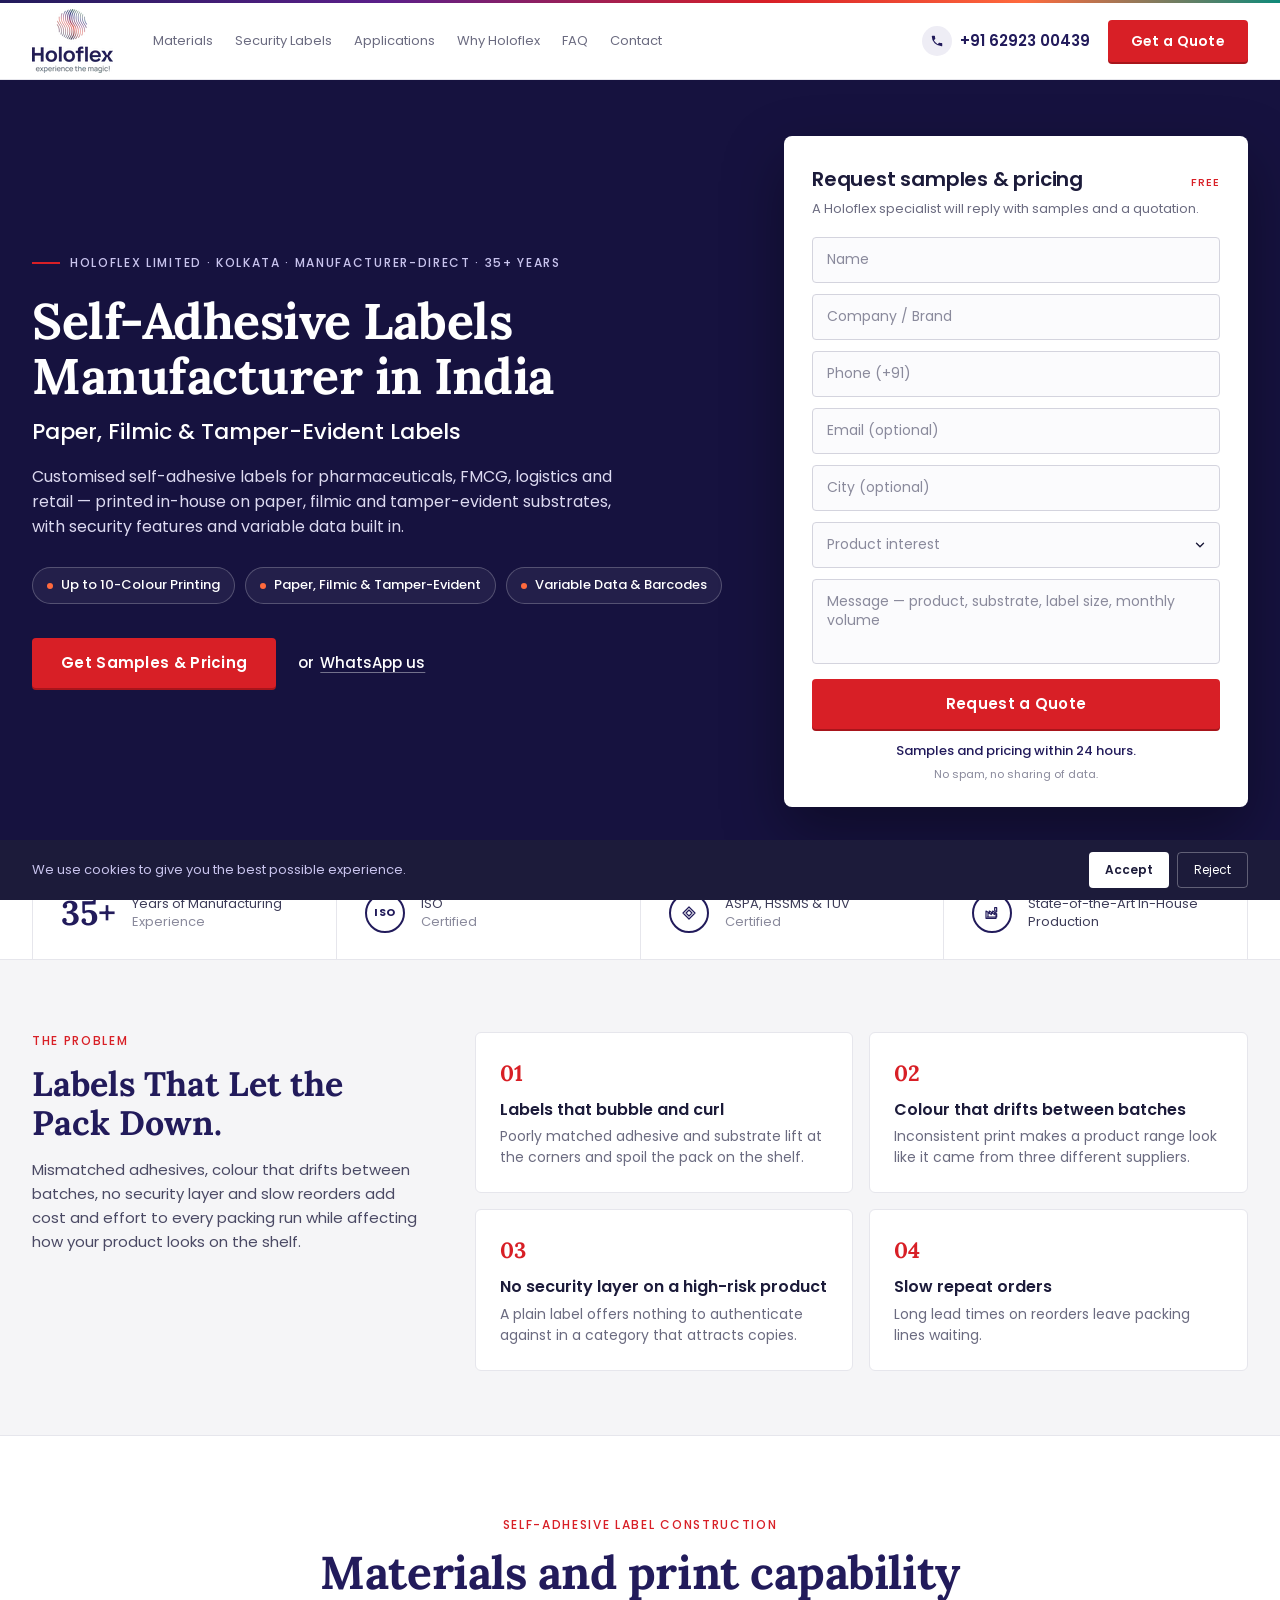
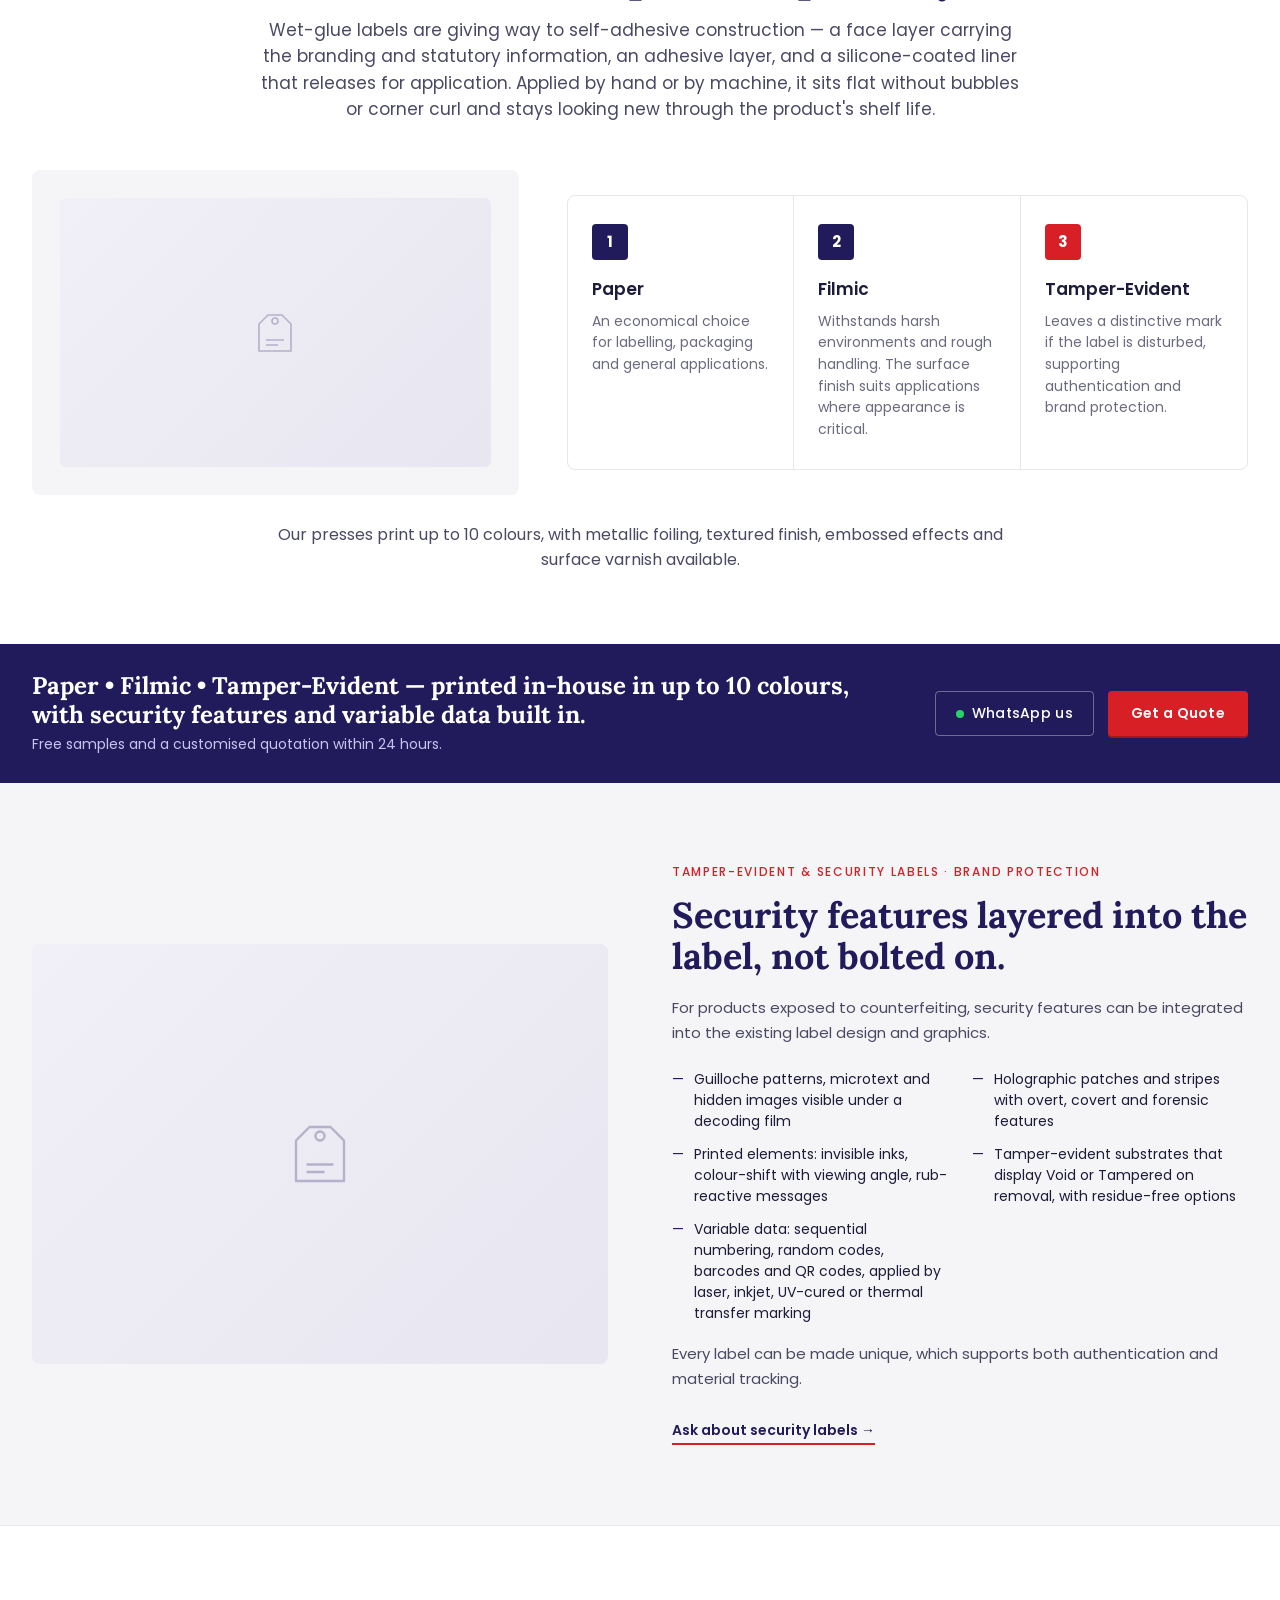
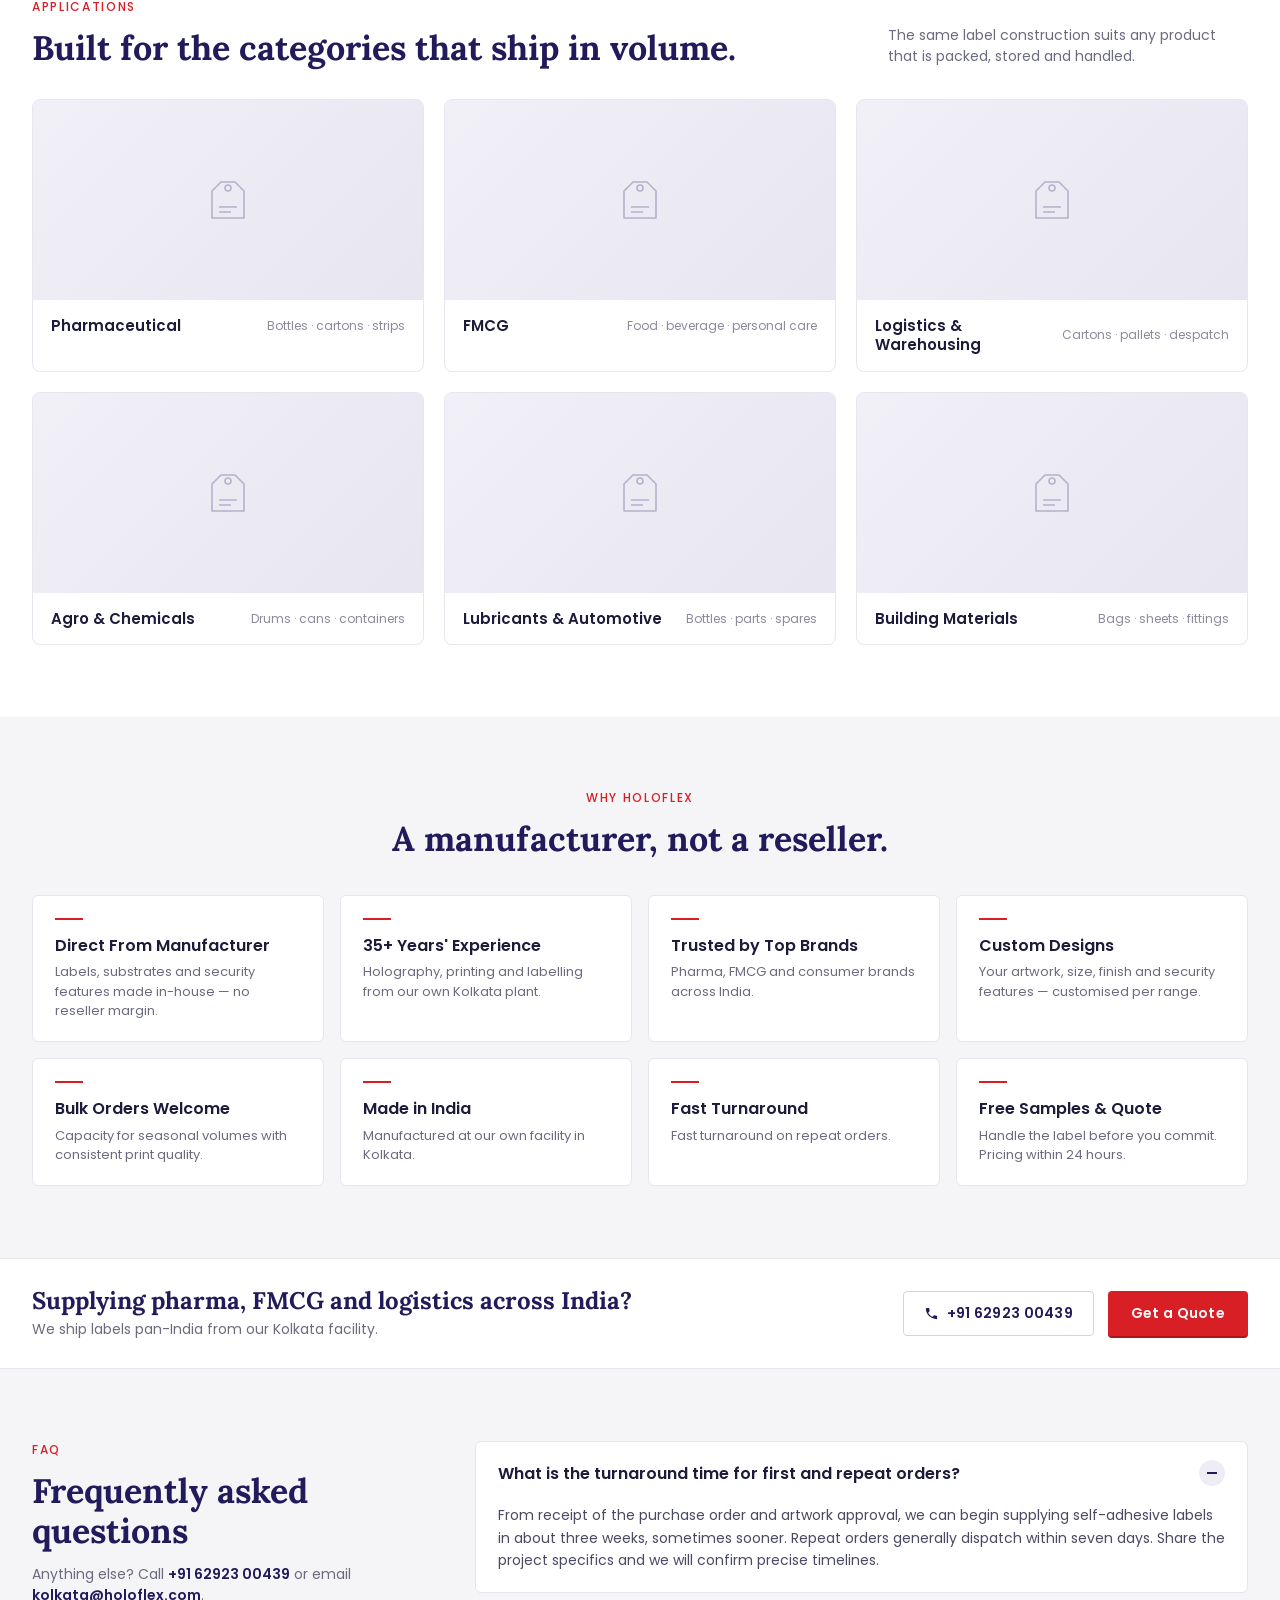
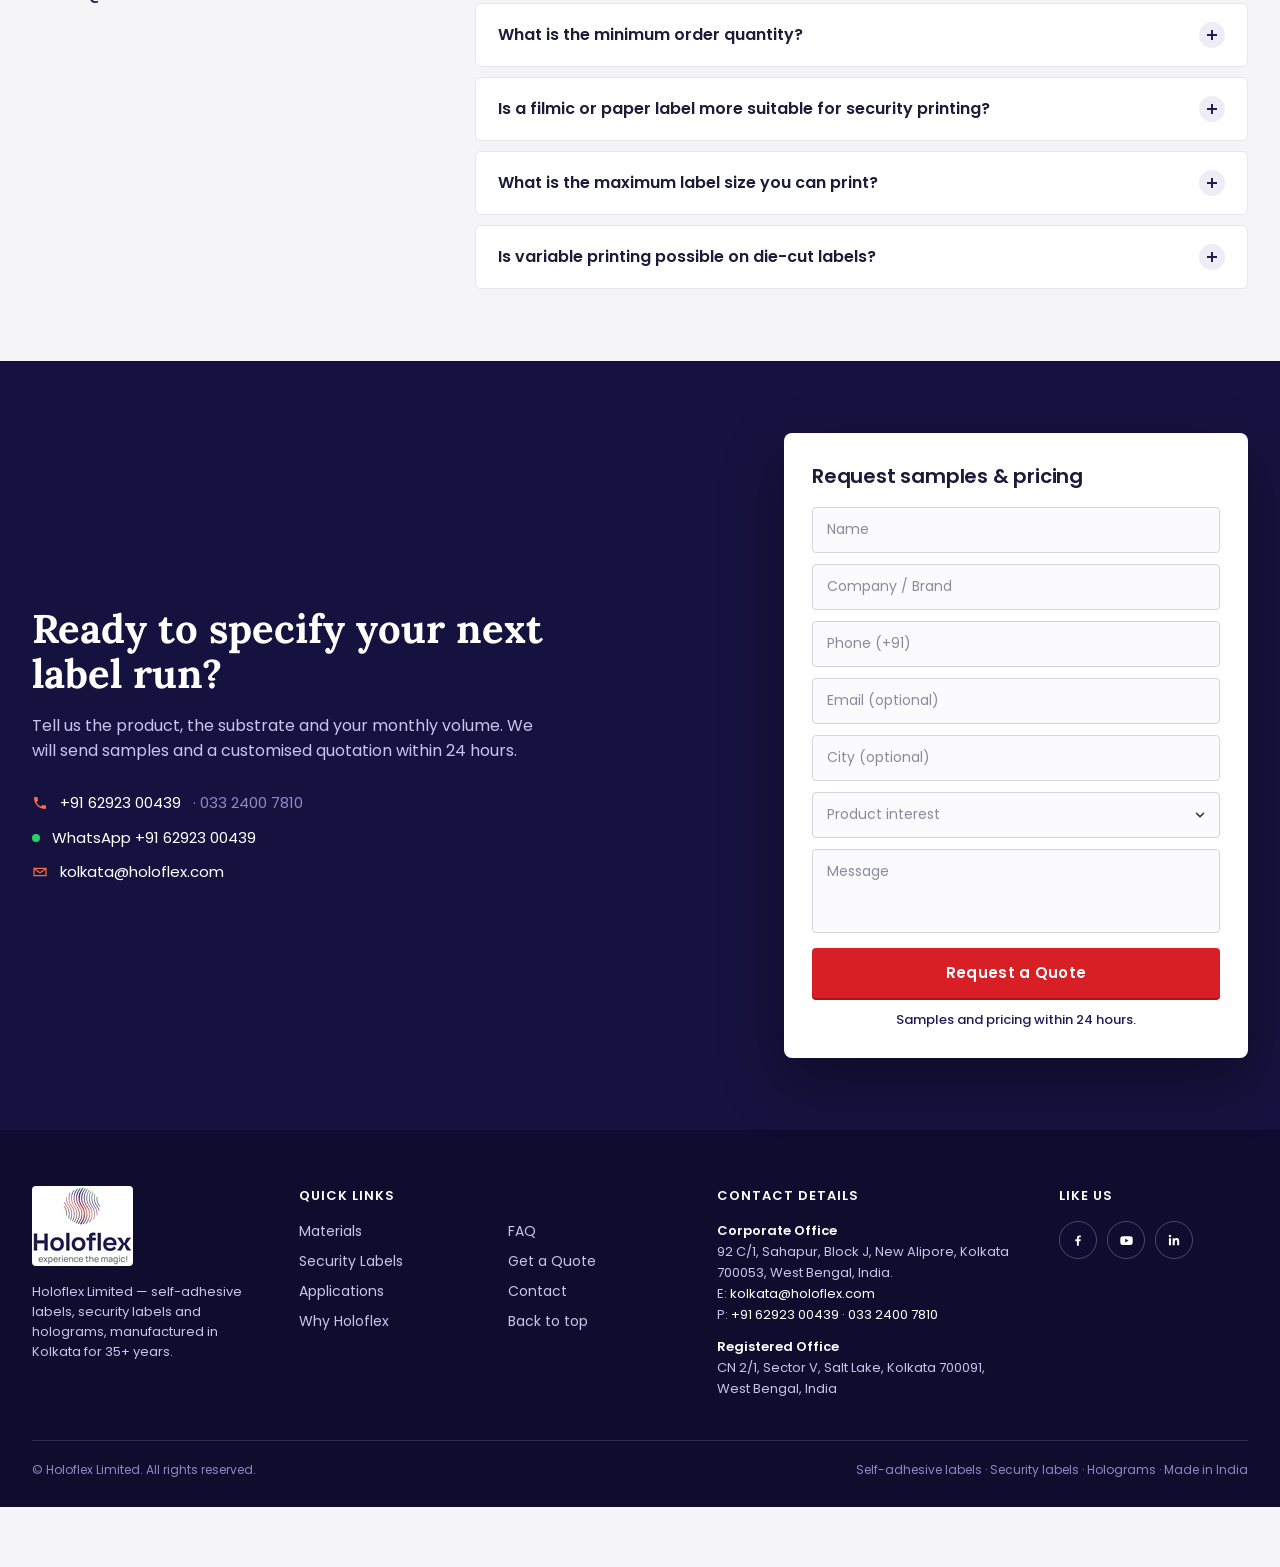
==== index.html @ 1b33e598 "First Commit" ====
<!DOCTYPE html>
<html lang="en-IN">
<head>
<meta charset="utf-8">
<meta name="viewport" content="width=device-width, initial-scale=1.0">
<title>Self-Adhesive Labels Manufacturer in India | Paper, Filmic &amp; Tamper-Evident Labels by Holoflex</title>
<meta name="description" content="Customised self-adhesive labels from Holoflex Limited, Kolkata. Paper, filmic and tamper-evident substrates, printing up to 10 colours, security features and variable data built in. Free samples and pricing within 24 hours.">
<meta name="robots" content="noindex, follow">
<meta name="theme-color" content="#16123f">

<link rel="preload" href="fonts/lp-poppins-400.woff2" as="font" type="font/woff2" crossorigin>
<link rel="preload" href="fonts/lp-lora-700.woff2" as="font" type="font/woff2" crossorigin>
<link rel="stylesheet" href="css/self-adhesive-labels-lp.css">

<!-- Google Tag Manager -->
<script async src="https://www.googletagmanager.com/gtag/js?id=AW-937685145"></script>
<script>
  window.dataLayer = window.dataLayer || [];
  function gtag(){dataLayer.push(arguments);}
  gtag('js', new Date());

  gtag('config', 'AW-937685145');
</script>
<!-- End Google Tag Manager -->
</head>
<body>
<!-- Google Tag Manager (noscript) -->
<noscript><iframe src="https://www.googletagmanager.com/ns.html?id=GTM-NGX2CVK8"
height="0" width="0" class="lp-gtm-ns" title="Google Tag Manager"></iframe></noscript>
<!-- End Google Tag Manager (noscript) -->

<a class="lp-skip" href="#main">Skip to content</a>

<!-- ================================================================
     1. STICKY HEADER
     ================================================================ -->
<header class="lp-header" id="top">
  <div class="lp-header__stripe" aria-hidden="true"></div>
  <div class="lp-header__bar lp-container">

    <a class="lp-header__logo" href="#top" aria-label="Back to top">
      <picture>
        <source srcset="images/lp-holoflex-logo-64.webp 1x, images/lp-holoflex-logo-128.webp 2x" type="image/webp">
        <img src="images/lp-holoflex-logo-64.png" srcset="images/lp-holoflex-logo-64.png 1x, images/lp-holoflex-logo-128.png 2x" width="81" height="64" alt="Holoflex — experience the magic!">
      </picture>
    </a>

    <nav class="lp-nav" id="lp-nav" aria-label="Main navigation">
      <ul class="lp-nav__list">
        <li><a href="#materials">Materials</a></li>
        <li><a href="#security">Security Labels</a></li>
        <li><a href="#applications">Applications</a></li>
        <li><a href="#why-holoflex">Why Holoflex</a></li>
        <li><a href="#faq">FAQ</a></li>
        <li><a href="#enquiry-footer">Contact</a></li>
      </ul>
    </nav>

    <div class="lp-header__actions">
      <!-- Desktop / tablet: phone number with icon -->
      <a class="lp-header__phone" href="tel:+916292300439" data-track-location="header">
        <span class="lp-icon-circle" aria-hidden="true">
          <svg class="lp-icon" viewBox="0 0 24 24" width="14" height="14"><path fill="currentColor" d="M6.6 10.8a15.1 15.1 0 0 0 6.6 6.6l2.2-2.2a1 1 0 0 1 1-.25 11.4 11.4 0 0 0 3.6.57 1 1 0 0 1 1 1V20a1 1 0 0 1-1 1A17 17 0 0 1 3 4a1 1 0 0 1 1-1h3.5a1 1 0 0 1 1 1c0 1.25.2 2.45.57 3.57a1 1 0 0 1-.25 1L6.6 10.8Z"/></svg>
        </span>
        <span>+91 62923 00439</span>
      </a>

      <!-- Mobile: icon-only call + WhatsApp -->
      <a class="lp-header__iconbtn lp-header__iconbtn--call" href="tel:+916292300439" aria-label="Call Holoflex" data-track-location="header">
        <svg class="lp-icon" viewBox="0 0 24 24" width="18" height="18" aria-hidden="true"><path fill="currentColor" d="M6.6 10.8a15.1 15.1 0 0 0 6.6 6.6l2.2-2.2a1 1 0 0 1 1-.25 11.4 11.4 0 0 0 3.6.57 1 1 0 0 1 1 1V20a1 1 0 0 1-1 1A17 17 0 0 1 3 4a1 1 0 0 1 1-1h3.5a1 1 0 0 1 1 1c0 1.25.2 2.45.57 3.57a1 1 0 0 1-.25 1L6.6 10.8Z"/></svg>
      </a>
      <a class="lp-header__iconbtn lp-header__iconbtn--wa" href="https://wa.me/916292300439?text=Hello" target="_blank" rel="noopener" aria-label="WhatsApp Holoflex" data-track-location="header">
        <svg class="lp-icon" viewBox="0 0 24 24" width="20" height="20" aria-hidden="true"><path fill="currentColor" d="M12 2a10 10 0 0 0-8.6 15.1L2 22l5-1.3A10 10 0 1 0 12 2Zm0 1.8a8.2 8.2 0 1 1-4.2 15.3l-.3-.2-3 .8.8-2.9-.2-.3A8.2 8.2 0 0 1 12 3.8Zm-3.4 4.4c-.2 0-.5 0-.7.3-.3.3-1 1-1 2.4s1 2.8 1.2 3c.1.2 2 3.2 5 4.4 2.5 1 3 .8 3.5.7.6-.1 1.7-.7 2-1.4.2-.7.2-1.3.1-1.4l-.5-.3-1.7-.8c-.2-.1-.4-.1-.6.1l-.8 1c-.1.2-.3.2-.5.1a6.7 6.7 0 0 1-3.4-3c-.1-.2 0-.3.1-.5l.4-.5.3-.5v-.5l-.8-1.8c-.2-.5-.4-.4-.6-.4Z"/></svg>
      </a>

      <a class="lp-btn lp-btn--primary lp-header__quote" href="#quote" data-quote-link data-track-header-quote>Get a Quote</a>

      <button class="lp-burger" type="button" aria-label="Open menu" aria-expanded="false" aria-controls="lp-nav">
        <span aria-hidden="true"></span><span aria-hidden="true"></span><span aria-hidden="true"></span>
      </button>
    </div>
  </div>
</header>

<main id="main">

<!-- ================================================================
     2. HERO — H1, subhead, proof chips, CTA, enquiry card
     ================================================================ -->
<section class="lp-hero" id="quote">
  <!-- Optional hero photograph (slot awaiting client photography): give
       .lp-hero__bg a background-image in the CSS (see "Hero" section) once a
       compressed photo is available, e.g. images/lp-hero-labels-1600.jpg,
       ≤200 KB — a macro of printed self-adhesive labels on a pack or roll. The
       gradient overlay below keeps text legible over it. -->
  <div class="lp-hero__bg" aria-hidden="true"></div>
  <div class="lp-hero__overlay" aria-hidden="true"></div>

  <div class="lp-hero__inner lp-container">
    <div class="lp-hero__copy">
      <p class="lp-eyebrow lp-eyebrow--light"><span class="lp-eyebrow__rule" aria-hidden="true"></span>Holoflex Limited · Kolkata · Manufacturer-direct · 35+ years</p>
      <h1 class="lp-hero__title">Self-Adhesive Labels Manufacturer in India</h1>
      <h2 class="lp-hero__subtitle">Paper, Filmic &amp; Tamper-Evident Labels</h2>
      <p class="lp-hero__lede">Customised self-adhesive labels for pharmaceuticals, FMCG, logistics and retail — printed in-house on paper, filmic and tamper-evident substrates, with security features and variable data built in.</p>

      <ul class="lp-chips" aria-label="Key benefits">
        <li class="lp-chip">Up to 10-Colour Printing</li>
        <li class="lp-chip">Paper, Filmic &amp; Tamper-Evident</li>
        <li class="lp-chip">Variable Data &amp; Barcodes</li>
      </ul>

      <div class="lp-hero__cta">
        <a class="lp-btn lp-btn--primary lp-btn--lg" href="#quote" data-quote-link>Get Samples &amp; Pricing</a>
        <a class="lp-hero__wa" href="https://wa.me/916292300439?text=Hello" target="_blank" rel="noopener" data-track-location="hero">or <span>WhatsApp us</span></a>
      </div>
    </div>

    <!-- ENQUIRY CARD (hero form) -->
    <div class="lp-card lp-enquiry" id="enquiry-hero">
      <div class="lp-enquiry__head">
        <h2 class="lp-enquiry__title">Request samples &amp; pricing</h2>
        <span class="lp-enquiry__free">Free</span>
      </div>
      <p class="lp-enquiry__intro">A Holoflex specialist will reply with samples and a quotation.</p>

      <form class="lp-form" action="submit-enquiry.php" method="post" novalidate data-form-location="hero">
        <div class="lp-field">
          <label class="lp-label" for="hero-name">Name</label>
          <input class="lp-input" id="hero-name" name="name" type="text" placeholder="Name" autocomplete="name" required maxlength="100">
          <p class="lp-field__error" id="hero-name-error" aria-live="polite"></p>
        </div>
        <div class="lp-field">
          <label class="lp-label" for="hero-company">Company / Brand</label>
          <input class="lp-input" id="hero-company" name="company" type="text" placeholder="Company / Brand" autocomplete="organization" required maxlength="120">
          <p class="lp-field__error" id="hero-company-error" aria-live="polite"></p>
        </div>
        <div class="lp-field">
          <label class="lp-label" for="hero-phone">Phone (+91)</label>
          <input class="lp-input" id="hero-phone" name="phone" type="tel" placeholder="Phone (+91)" autocomplete="tel" inputmode="tel" required maxlength="20">
          <p class="lp-field__error" id="hero-phone-error" aria-live="polite"></p>
        </div>
        <div class="lp-field">
          <label class="lp-label" for="hero-email">Email (optional)</label>
          <input class="lp-input" id="hero-email" name="email" type="email" placeholder="Email (optional)" autocomplete="email" inputmode="email" maxlength="150">
          <p class="lp-field__error" id="hero-email-error" aria-live="polite"></p>
        </div>
        <div class="lp-field">
          <label class="lp-label" for="hero-city">City (optional)</label>
          <input class="lp-input" id="hero-city" name="city" type="text" placeholder="City (optional)" autocomplete="address-level2" maxlength="80">
          <p class="lp-field__error" id="hero-city-error" aria-live="polite"></p>
        </div>
        <div class="lp-field">
          <label class="lp-label" for="hero-interest">Product interest</label>
          <select class="lp-input lp-select" id="hero-interest" name="interest" required>
            <option value="">Product interest</option>
            <option value="Paper self-adhesive labels">Paper self-adhesive labels</option>
            <option value="Filmic / polyester labels">Filmic / polyester labels</option>
            <option value="Tamper-evident and security labels">Tamper-evident and security labels</option>
            <option value="Variable data, barcode and QR code labels">Variable data, barcode and QR code labels</option>
            <option value="Other labels or tags">Other labels or tags</option>
          </select>
          <p class="lp-field__error" id="hero-interest-error" aria-live="polite"></p>
        </div>
        <div class="lp-field">
          <label class="lp-label" for="hero-message">Message</label>
          <textarea class="lp-input lp-textarea" id="hero-message" name="message" rows="3" placeholder="Message — product, substrate, label size, monthly volume" maxlength="2000"></textarea>
          <p class="lp-field__error" id="hero-message-error" aria-live="polite"></p>
        </div>

        <!-- Honeypot: hidden from humans, bots tend to fill it -->
        <div class="lp-hp" aria-hidden="true">
          <label for="hero-website">Website</label>
          <input id="hero-website" name="website" type="text" tabindex="-1" autocomplete="off">
        </div>
        <input type="hidden" name="form_location" value="hero">
        <input type="hidden" name="elapsed" value="">
        <input type="hidden" name="gclid" value="">
        <input type="hidden" name="utm_source" value="">
        <input type="hidden" name="utm_medium" value="">
        <input type="hidden" name="utm_campaign" value="">
        <input type="hidden" name="utm_term" value="">
        <input type="hidden" name="utm_content" value="">

        <p class="lp-form__error" role="alert" hidden></p>
        <button class="lp-btn lp-btn--primary lp-btn--block lp-form__submit" type="submit">
          <span class="lp-form__submit-label">Request a Quote</span>
          <span class="lp-form__submit-busy" aria-hidden="true">Sending…</span>
        </button>
      </form>

      <!-- On success the JS redirects to /thank-you-lp.html; there is no inline success state. -->
      <p class="lp-enquiry__note">Samples and pricing within 24 hours.</p>
      <p class="lp-enquiry__fine">No spam, no sharing of data.</p>
    </div>
  </div>
</section>

<!-- ================================================================
     3. TRUST STRIP + CLIENT LOGO ROW
     ================================================================ -->
<section class="lp-trust" aria-label="Why trust Holoflex">
  <div class="lp-container">
    <ul class="lp-trust__grid">
      <li class="lp-trust__item">
        <span class="lp-trust__stat">35+</span>
        <span class="lp-trust__text">Years of Manufacturing<span class="lp-trust__sub">Experience</span></span>
      </li>
      <li class="lp-trust__item">
        <span class="lp-trust__badge lp-trust__badge--text" aria-hidden="true">ISO</span>
        <span class="lp-trust__text">ISO<span class="lp-trust__sub">Certified</span></span>
      </li>
      <li class="lp-trust__item">
        <span class="lp-trust__badge" aria-hidden="true">
          <svg class="lp-icon" viewBox="0 0 24 24" width="16" height="16"><path fill="none" stroke="currentColor" stroke-width="1.8" stroke-linejoin="round" d="M12 3 21 12l-9 9-9-9 9-9Zm0 4.5 4.5 4.5-4.5 4.5L7.5 12 12 7.5Z"/></svg>
        </span>
        <span class="lp-trust__text">ASPA, HSSMS & TÜV <span class="lp-trust__sub">Certified</span></span>
      </li>
     
      <li class="lp-trust__item">
        <span class="lp-trust__badge" aria-hidden="true">
          <svg class="lp-icon" viewBox="0 0 24 24" width="16" height="16"><path fill="none" stroke="currentColor" stroke-width="1.8" stroke-linejoin="round" d="M3 20V9l5 3V9l5 3V9l5 3v8H3Zm2-2h14v-4.9l-3-1.8v3l-5-3v3l-5-3V18ZM16 5V4h3v6l-3-1.8V5Z"/></svg>
        </span>
        <span class="lp-trust__text">State-of-the-Art In-House Production<span class="lp-trust__sub"></span></span>
      </li>
    </ul>

    <!-- CLIENT LOGO ROW — hidden until logo usage rights are confirmed.
         SWITCH: remove the `hidden` attribute from the div below to show it,
         then replace each placeholder tile with a client logo <img>. -->
    <div class="lp-logos" hidden>
      <span class="lp-logos__label">Trusted by pharma, FMCG and logistics brands</span>
      <ul class="lp-logos__grid" aria-label="Client logos">
        <li class="lp-logos__tile"><!-- <img src="images/lp-client-1.webp" alt="Client name" width="120" height="40" loading="lazy"> --></li>
        <li class="lp-logos__tile"></li>
        <li class="lp-logos__tile"></li>
        <li class="lp-logos__tile"></li>
      </ul>
    </div>
  </div>
</section>

<!-- ================================================================
     4. PROBLEM
     ================================================================ -->
<section class="lp-problem">
  <div class="lp-container lp-problem__inner">
    <div class="lp-problem__copy">
      <p class="lp-eyebrow">The problem</p>
      <h2 class="lp-h2">Labels That Let the Pack Down.</h2>
      <p class="lp-problem__lede">Mismatched adhesives, colour that drifts between batches, no security layer and slow reorders add cost and effort to every packing run while affecting how your product looks on the shelf.</p>
    </div>
    <ol class="lp-problem__grid">
      <li class="lp-problem__card">
        <span class="lp-problem__num" aria-hidden="true">01</span>
        <h3>Labels that bubble and curl</h3>
        <p>Poorly matched adhesive and substrate lift at the corners and spoil the pack on the shelf.</p>
      </li>
      <li class="lp-problem__card">
        <span class="lp-problem__num" aria-hidden="true">02</span>
        <h3>Colour that drifts between batches</h3>
        <p>Inconsistent print makes a product range look like it came from three different suppliers.</p>
      </li>
      <li class="lp-problem__card">
        <span class="lp-problem__num" aria-hidden="true">03</span>
        <h3>No security layer on a high-risk product</h3>
        <p>A plain label offers nothing to authenticate against in a category that attracts copies.</p>
      </li>
      <li class="lp-problem__card">
        <span class="lp-problem__num" aria-hidden="true">04</span>
        <h3>Slow repeat orders</h3>
        <p>Long lead times on reorders leave packing lines waiting.</p>
      </li>
    </ol>
  </div>
</section>

<!-- ================================================================
     5. CORE BLOCK — "Materials and print capability"
     ================================================================ -->
<section class="lp-core" id="materials">
  <div class="lp-container">
    <div class="lp-core__head">
      <p class="lp-eyebrow">Self-adhesive label construction</p>
      <h2 class="lp-h2 lp-h2--xl">Materials and print capability</h2>
      <p class="lp-core__lede">Wet-glue labels are giving way to self-adhesive construction — a face layer carrying the branding and statutory information, an adhesive layer, and a silicone-coated liner that releases for application. Applied by hand or by machine, it sits flat without bubbles or corner curl and stays looking new through the product's shelf life.</p>
    </div>

    <div class="lp-core__body">
      <figure class="lp-core__figure">
        <!-- PLACEHOLDER — product photograph awaiting client photography.
             DROP-IN: delete the .lp-ph div and uncomment the <picture> below once
             images/lp-label-materials-460.{jpg,webp} and -920.{jpg,webp} exist
             (460×287 and 920×574, ≤60 KB / ≤130 KB). -->
        <div class="lp-ph lp-ph--figure" aria-hidden="true"></div>
        <!--
        <picture>
          <source type="image/webp" srcset="images/lp-label-materials-460.webp 460w, images/lp-label-materials-920.webp 920w" sizes="(min-width: 1024px) 460px, calc(100vw - 64px)">
          <img src="images/lp-label-materials-460.jpg" srcset="images/lp-label-materials-460.jpg 460w, images/lp-label-materials-920.jpg 920w" sizes="(min-width: 1024px) 460px, calc(100vw - 64px)" width="460" height="287" loading="lazy" decoding="async" alt="Paper, filmic and tamper-evident self-adhesive labels from Holoflex, shown on their liner beside a labelled bottle and carton">
        </picture>
        -->
      </figure>

      <ol class="lp-steps">
        <li class="lp-step">
          <span class="lp-step__num" aria-hidden="true">1</span>
          <h3>Paper</h3>
          <p>An economical choice for labelling, packaging and general applications.</p>
        </li>
        <li class="lp-step">
          <span class="lp-step__num" aria-hidden="true">2</span>
          <h3>Filmic</h3>
          <p>Withstands harsh environments and rough handling. The surface finish suits applications where appearance is critical.</p>
        </li>
        <li class="lp-step">
          <span class="lp-step__num lp-step__num--red" aria-hidden="true">3</span>
          <h3>Tamper-Evident</h3>
          <p>Leaves a distinctive mark if the label is disturbed, supporting authentication and brand protection.</p>
        </li>
      </ol>
    </div>

    <p class="lp-core__note">Our presses print up to 10 colours, with metallic foiling, textured finish, embossed effects and surface varnish available.</p>
  </div>
</section>

<!-- ================================================================
     6. CTA BAND A (dark)
     ================================================================ -->
<section class="lp-band lp-band--dark" aria-label="Request free samples">
  <div class="lp-container lp-band__inner">
    <div>
      <p class="lp-band__title">Paper • Filmic • Tamper-Evident — printed in-house in up to 10 colours, with security features and variable data built in.</p>
      <p class="lp-band__sub">Free samples and a customised quotation within 24 hours.</p>
    </div>
    <div class="lp-band__actions">
      <a class="lp-btn lp-btn--ghost-light" href="https://wa.me/916292300439?text=Hello" target="_blank" rel="noopener" data-track-location="cta-band-a"><span class="lp-dot lp-dot--wa" aria-hidden="true"></span>WhatsApp us</a>
      <a class="lp-btn lp-btn--primary" href="#quote" data-quote-link>Get a Quote</a>
    </div>
  </div>
</section>

<!-- ================================================================
     7. SECURITY / BRAND PROTECTION
     ================================================================ -->
<section class="lp-security" id="security">
  <div class="lp-container lp-security__inner">
    <div class="lp-security__media">
      <!-- PLACEHOLDER — security label photograph awaiting client photography.
           DROP-IN: delete the .lp-ph div and uncomment the <picture> below once
           images/lp-security-600.{jpg,webp} and -1200.{jpg,webp} exist
           (600×450 and 1200×900, ≤80 KB / ≤160 KB). -->
      <div class="lp-ph lp-ph--security" aria-hidden="true"></div>
      <!--
      <picture>
        <source type="image/webp" srcset="images/lp-security-600.webp 600w, images/lp-security-1200.webp 1200w" sizes="(min-width: 1024px) 592px, calc(100vw - 32px)">
        <img src="images/lp-security-600.jpg" srcset="images/lp-security-600.jpg 600w, images/lp-security-1200.jpg 1200w" sizes="(min-width: 1024px) 592px, calc(100vw - 32px)" width="600" height="450" loading="lazy" decoding="async" alt="Holoflex tamper-evident security label on a pharmaceutical carton, partly peeled to reveal the Void pattern, with a holographic stripe and a printed QR code">
      </picture>
      -->
    </div>
    <div class="lp-security__copy">
      <p class="lp-eyebrow">Tamper-evident &amp; security labels · Brand protection</p>
      <h2 class="lp-h2">Security features layered into the label, not bolted on.</h2>
      <p class="lp-security__lede">For products exposed to counterfeiting, security features can be integrated into the existing label design and graphics.</p>
      <ul class="lp-security__list">
        <li>Guilloche patterns, microtext and hidden images visible under a decoding film</li>
        <li>Holographic patches and stripes with overt, covert and forensic features</li>
        <li>Printed elements: invisible inks, colour-shift with viewing angle, rub-reactive messages</li>
        <li>Tamper-evident substrates that display Void or Tampered on removal, with residue-free options</li>
        <li>Variable data: sequential numbering, random codes, barcodes and QR codes, applied by laser, inkjet, UV-cured or thermal transfer marking</li>
      </ul>
      <p class="lp-security__lede">Every label can be made unique, which supports both authentication and material tracking.</p>
      <a class="lp-textlink" href="#quote" data-quote-link>Ask about security labels <span aria-hidden="true">→</span></a>
    </div>
  </div>
</section>

<!-- ================================================================
     8. APPLICATIONS GALLERY
     ================================================================ -->
<section class="lp-apps" id="applications">
  <div class="lp-container">
    <div class="lp-apps__head">
      <div>
        <p class="lp-eyebrow">Applications</p>
        <h2 class="lp-h2">Built for the categories that ship in volume.</h2>
      </div>
      <p class="lp-apps__sub">The same label construction suits any product that is packed, stored and handled.</p>
    </div>

    <!-- PLACEHOLDER GALLERY — six photographs awaiting client photography.
         Each card carries a neutral .lp-ph tile. DROP-IN per card: delete the
         .lp-ph div and uncomment the <picture>, once the files named in it
         exist in images/ at 400×267 (≤25 KB) and 800×534 (≤60 KB), JPG + WebP. -->
    <ul class="lp-apps__grid">
      <li class="lp-app">
        <div class="lp-app__media">
          <div class="lp-ph" aria-hidden="true"></div>
          <!--
          <picture>
            <source type="image/webp" srcset="images/lp-app-pharma-400.webp 400w, images/lp-app-pharma-800.webp 800w" sizes="(min-width: 1024px) 389px, (min-width: 768px) calc((100vw - 104px) / 3), calc((100vw - 42px) / 2)">
            <img src="images/lp-app-pharma-400.jpg" srcset="images/lp-app-pharma-400.jpg 400w, images/lp-app-pharma-800.jpg 800w" sizes="(min-width: 1024px) 389px, (min-width: 768px) calc((100vw - 104px) / 3), calc((100vw - 42px) / 2)" width="400" height="267" loading="lazy" decoding="async" alt="Holoflex self-adhesive label on a pharmaceutical bottle beside a labelled carton and blister strip">
          </picture>
          -->
        </div>
        <div class="lp-app__caption"><h3>Pharmaceutical</h3><span>Bottles · cartons · strips</span></div>
      </li>
      <li class="lp-app">
        <div class="lp-app__media">
          <div class="lp-ph" aria-hidden="true"></div>
          <!--
          <picture>
            <source type="image/webp" srcset="images/lp-app-fmcg-400.webp 400w, images/lp-app-fmcg-800.webp 800w" sizes="(min-width: 1024px) 389px, (min-width: 768px) calc((100vw - 104px) / 3), calc((100vw - 42px) / 2)">
            <img src="images/lp-app-fmcg-400.jpg" srcset="images/lp-app-fmcg-400.jpg 400w, images/lp-app-fmcg-800.jpg 800w" sizes="(min-width: 1024px) 389px, (min-width: 768px) calc((100vw - 104px) / 3), calc((100vw - 42px) / 2)" width="400" height="267" loading="lazy" decoding="async" alt="Holoflex self-adhesive labels on a food jar, a beverage bottle and a personal-care tube">
          </picture>
          -->
        </div>
        <div class="lp-app__caption"><h3>FMCG</h3><span>Food · beverage · personal care</span></div>
      </li>
      <li class="lp-app">
        <div class="lp-app__media">
          <div class="lp-ph" aria-hidden="true"></div>
          <!--
          <picture>
            <source type="image/webp" srcset="images/lp-app-logistics-400.webp 400w, images/lp-app-logistics-800.webp 800w" sizes="(min-width: 1024px) 389px, (min-width: 768px) calc((100vw - 104px) / 3), calc((100vw - 42px) / 2)">
            <img src="images/lp-app-logistics-400.jpg" srcset="images/lp-app-logistics-400.jpg 400w, images/lp-app-logistics-800.jpg 800w" sizes="(min-width: 1024px) 389px, (min-width: 768px) calc((100vw - 104px) / 3), calc((100vw - 42px) / 2)" width="400" height="267" loading="lazy" decoding="async" alt="Holoflex barcode despatch label on a shipping carton stacked on a warehouse pallet">
          </picture>
          -->
        </div>
        <div class="lp-app__caption"><h3>Logistics &amp; Warehousing</h3><span>Cartons · pallets · despatch</span></div>
      </li>
      <li class="lp-app">
        <div class="lp-app__media">
          <div class="lp-ph" aria-hidden="true"></div>
          <!--
          <picture>
            <source type="image/webp" srcset="images/lp-app-agro-chemicals-400.webp 400w, images/lp-app-agro-chemicals-800.webp 800w" sizes="(min-width: 1024px) 389px, (min-width: 768px) calc((100vw - 104px) / 3), calc((100vw - 42px) / 2)">
            <img src="images/lp-app-agro-chemicals-400.jpg" srcset="images/lp-app-agro-chemicals-400.jpg 400w, images/lp-app-agro-chemicals-800.jpg 800w" sizes="(min-width: 1024px) 389px, (min-width: 768px) calc((100vw - 104px) / 3), calc((100vw - 42px) / 2)" width="400" height="267" loading="lazy" decoding="async" alt="Holoflex filmic label on an agrochemical drum beside a labelled can and container">
          </picture>
          -->
        </div>
        <div class="lp-app__caption"><h3>Agro &amp; Chemicals</h3><span>Drums · cans · containers</span></div>
      </li>
      <li class="lp-app">
        <div class="lp-app__media">
          <div class="lp-ph" aria-hidden="true"></div>
          <!--
          <picture>
            <source type="image/webp" srcset="images/lp-app-lubricants-automotive-400.webp 400w, images/lp-app-lubricants-automotive-800.webp 800w" sizes="(min-width: 1024px) 389px, (min-width: 768px) calc((100vw - 104px) / 3), calc((100vw - 42px) / 2)">
            <img src="images/lp-app-lubricants-automotive-400.jpg" srcset="images/lp-app-lubricants-automotive-400.jpg 400w, images/lp-app-lubricants-automotive-800.jpg 800w" sizes="(min-width: 1024px) 389px, (min-width: 768px) calc((100vw - 104px) / 3), calc((100vw - 42px) / 2)" width="400" height="267" loading="lazy" decoding="async" alt="Holoflex filmic label on a lubricant bottle beside packaged automotive spare parts">
          </picture>
          -->
        </div>
        <div class="lp-app__caption"><h3>Lubricants &amp; Automotive</h3><span>Bottles · parts · spares</span></div>
      </li>
      <li class="lp-app">
        <div class="lp-app__media">
          <div class="lp-ph" aria-hidden="true"></div>
          <!--
          <picture>
            <source type="image/webp" srcset="images/lp-app-building-materials-400.webp 400w, images/lp-app-building-materials-800.webp 800w" sizes="(min-width: 1024px) 389px, (min-width: 768px) calc((100vw - 104px) / 3), calc((100vw - 42px) / 2)">
            <img src="images/lp-app-building-materials-400.jpg" srcset="images/lp-app-building-materials-400.jpg 400w, images/lp-app-building-materials-800.jpg 800w" sizes="(min-width: 1024px) 389px, (min-width: 768px) calc((100vw - 104px) / 3), calc((100vw - 42px) / 2)" width="400" height="267" loading="lazy" decoding="async" alt="Holoflex self-adhesive label on a cement bag beside labelled sheets and pipe fittings">
          </picture>
          -->
        </div>
        <div class="lp-app__caption"><h3>Building Materials</h3><span>Bags · sheets · fittings</span></div>
      </li>
    </ul>
  </div>
</section>

<!-- ================================================================
     9. WHY HOLOFLEX
     ================================================================ -->
<section class="lp-why" id="why-holoflex">
  <div class="lp-container">
    <div class="lp-why__head">
      <p class="lp-eyebrow">Why Holoflex</p>
      <h2 class="lp-h2">A manufacturer, not a reseller.</h2>
    </div>
    <ul class="lp-why__grid">
      <li class="lp-why__card"><h3>Direct From Manufacturer</h3><p>Labels, substrates and security features made in-house — no reseller margin.</p></li>
      <li class="lp-why__card"><h3>35+ Years' Experience</h3><p>Holography, printing and labelling from our own Kolkata plant.</p></li>
      <li class="lp-why__card"><h3>Trusted by Top Brands</h3><p>Pharma, FMCG and consumer brands across India.</p></li>
      <li class="lp-why__card"><h3>Custom Designs</h3><p>Your artwork, size, finish and security features — customised per range.</p></li>
      <li class="lp-why__card"><h3>Bulk Orders Welcome</h3><p>Capacity for seasonal volumes with consistent print quality.</p></li>
      <li class="lp-why__card"><h3>Made in India</h3><p>Manufactured at our own facility in Kolkata.</p></li>
      <li class="lp-why__card"><h3>Fast Turnaround</h3><p>Fast turnaround on repeat orders.</p></li>
      <li class="lp-why__card"><h3>Free Samples &amp; Quote</h3><p>Handle the label before you commit. Pricing within 24 hours.</p></li>
    </ul>
  </div>
</section>

<!-- ================================================================
     10. CTA BAND B (light)
     ================================================================ -->
<section class="lp-band lp-band--light" aria-label="Pan-India delivery">
  <div class="lp-container lp-band__inner">
    <div>
      <p class="lp-band__title">Supplying pharma, FMCG and logistics across India?</p>
      <p class="lp-band__sub">We ship labels pan-India from our Kolkata facility.</p>
    </div>
    <div class="lp-band__actions">
      <a class="lp-btn lp-btn--ghost" href="tel:+916292300439" data-track-location="cta-band-b">
        <svg class="lp-icon" viewBox="0 0 24 24" width="15" height="15" aria-hidden="true"><path fill="currentColor" d="M6.6 10.8a15.1 15.1 0 0 0 6.6 6.6l2.2-2.2a1 1 0 0 1 1-.25 11.4 11.4 0 0 0 3.6.57 1 1 0 0 1 1 1V20a1 1 0 0 1-1 1A17 17 0 0 1 3 4a1 1 0 0 1 1-1h3.5a1 1 0 0 1 1 1c0 1.25.2 2.45.57 3.57a1 1 0 0 1-.25 1L6.6 10.8Z"/></svg>
        <span class="lp-band__phone-full">+91 62923 00439</span><span class="lp-band__phone-short">Call</span>
      </a>
      <a class="lp-btn lp-btn--primary" href="#quote" data-quote-link>Get a Quote</a>
    </div>
  </div>
</section>

<!-- ================================================================
     11. FAQ ACCORDION
     ================================================================ -->
<section class="lp-faq" id="faq">
  <div class="lp-container lp-faq__inner">
    <div class="lp-faq__copy">
      <p class="lp-eyebrow">FAQ</p>
      <h2 class="lp-h2">Frequently asked questions</h2>
      <p class="lp-faq__help">Anything else? Call <a href="tel:+916292300439" data-track-location="faq">+91 62923 00439</a> or email <a href="mailto:kolkata@holoflex.com">kolkata@holoflex.com</a>.</p>
    </div>

    <div class="lp-accordion" data-accordion>
      <div class="lp-acc">
        <h3 class="lp-acc__heading">
          <button class="lp-acc__trigger" type="button" id="faq-1-btn" aria-expanded="true" aria-controls="faq-1-panel">
            <span>What is the turnaround time for first and repeat orders?</span>
            <span class="lp-acc__icon" aria-hidden="true"></span>
          </button>
        </h3>
        <div class="lp-acc__panel" id="faq-1-panel" role="region" aria-labelledby="faq-1-btn">
          <p>From receipt of the purchase order and artwork approval, we can begin supplying self-adhesive labels in about three weeks, sometimes sooner. Repeat orders generally dispatch within seven days. Share the project specifics and we will confirm precise timelines.</p>
        </div>
      </div>
      <div class="lp-acc">
        <h3 class="lp-acc__heading">
          <button class="lp-acc__trigger" type="button" id="faq-2-btn" aria-expanded="false" aria-controls="faq-2-panel">
            <span>What is the minimum order quantity?</span>
            <span class="lp-acc__icon" aria-hidden="true"></span>
          </button>
        </h3>
        <div class="lp-acc__panel" id="faq-2-panel" role="region" aria-labelledby="faq-2-btn" hidden>
          <p>Label printing is sensitive to quantity — the higher the run, the lower the unit cost. We will supply small quantities, but we suggest consolidating two to three months of requirement to keep costs down.</p>
        </div>
      </div>
      <div class="lp-acc">
        <h3 class="lp-acc__heading">
          <button class="lp-acc__trigger" type="button" id="faq-3-btn" aria-expanded="false" aria-controls="faq-3-panel">
            <span>Is a filmic or paper label more suitable for security printing?</span>
            <span class="lp-acc__icon" aria-hidden="true"></span>
          </button>
        </h3>
        <div class="lp-acc__panel" id="faq-3-panel" role="region" aria-labelledby="faq-3-btn" hidden>
          <p>It depends on the application. Security printing can be done on both polyester and paper-based labels, though design elements differ by material. Our team will advise once we understand the project.</p>
        </div>
      </div>
      <div class="lp-acc">
        <h3 class="lp-acc__heading">
          <button class="lp-acc__trigger" type="button" id="faq-4-btn" aria-expanded="false" aria-controls="faq-4-panel">
            <span>What is the maximum label size you can print?</span>
            <span class="lp-acc__icon" aria-hidden="true"></span>
          </button>
        </h3>
        <div class="lp-acc__panel" id="faq-4-panel" role="region" aria-labelledby="faq-4-btn" hidden>
          <p>We can print up to approximately 500 mm × 350 mm.</p>
        </div>
      </div>
      <div class="lp-acc">
        <h3 class="lp-acc__heading">
          <button class="lp-acc__trigger" type="button" id="faq-5-btn" aria-expanded="false" aria-controls="faq-5-panel">
            <span>Is variable printing possible on die-cut labels?</span>
            <span class="lp-acc__icon" aria-hidden="true"></span>
          </button>
        </h3>
        <div class="lp-acc__panel" id="faq-5-panel" role="region" aria-labelledby="faq-5-btn" hidden>
          <p>Yes. Variable printing is done at our facility by inkjet marking or thermal printing. We can also set this up at your own location, which suits customers who print batch numbers, MRP or product specifications in house.</p>
        </div>
      </div>
    </div>
  </div>
</section>

<!-- ================================================================
     12. CLOSING BAND + SECOND ENQUIRY FORM
     ================================================================ -->
<section class="lp-closing" id="enquiry-footer">
  <div class="lp-container lp-closing__inner">
    <div class="lp-closing__copy">
      <h2 class="lp-closing__title">Ready to specify your next label run?</h2>
      <p class="lp-closing__lede">Tell us the product, the substrate and your monthly volume. We will send samples and a customised quotation within 24 hours.</p>
      <ul class="lp-closing__contacts">
        <li>
          <svg class="lp-icon lp-icon--orange" viewBox="0 0 24 24" width="16" height="16" aria-hidden="true"><path fill="currentColor" d="M6.6 10.8a15.1 15.1 0 0 0 6.6 6.6l2.2-2.2a1 1 0 0 1 1-.25 11.4 11.4 0 0 0 3.6.57 1 1 0 0 1 1 1V20a1 1 0 0 1-1 1A17 17 0 0 1 3 4a1 1 0 0 1 1-1h3.5a1 1 0 0 1 1 1c0 1.25.2 2.45.57 3.57a1 1 0 0 1-.25 1L6.6 10.8Z"/></svg>
          <a href="tel:+916292300439" data-track-location="closing">+91 62923 00439</a>
          <span class="lp-closing__alt">· <a href="tel:+913324007810" data-track-location="closing">033 2400 7810</a></span>
        </li>
        <li>
          <span class="lp-dot lp-dot--wa" aria-hidden="true"></span>
          <a href="https://wa.me/916292300439?text=Hello" target="_blank" rel="noopener" data-track-location="closing">WhatsApp +91 62923 00439</a>
        </li>
        <li>
          <svg class="lp-icon lp-icon--orange" viewBox="0 0 24 24" width="16" height="16" aria-hidden="true"><path fill="none" stroke="currentColor" stroke-width="1.8" d="M3 6.5h18v11H3zM3 7l9 6 9-6"/></svg>
          <a href="mailto:kolkata@holoflex.com">kolkata@holoflex.com</a>
        </li>
      </ul>
    </div>

    <div class="lp-card lp-enquiry lp-enquiry--closing">
      <h3 class="lp-enquiry__title">Request samples &amp; pricing</h3>

      <form class="lp-form" action="submit-enquiry.php" method="post" novalidate data-form-location="footer">
        <div class="lp-field">
          <label class="lp-label" for="footer-name">Name</label>
          <input class="lp-input" id="footer-name" name="name" type="text" placeholder="Name" autocomplete="name" required maxlength="100">
          <p class="lp-field__error" id="footer-name-error" aria-live="polite"></p>
        </div>
        <div class="lp-field">
          <label class="lp-label" for="footer-company">Company / Brand</label>
          <input class="lp-input" id="footer-company" name="company" type="text" placeholder="Company / Brand" autocomplete="organization" required maxlength="120">
          <p class="lp-field__error" id="footer-company-error" aria-live="polite"></p>
        </div>
        <div class="lp-field">
          <label class="lp-label" for="footer-phone">Phone (+91)</label>
          <input class="lp-input" id="footer-phone" name="phone" type="tel" placeholder="Phone (+91)" autocomplete="tel" inputmode="tel" required maxlength="20">
          <p class="lp-field__error" id="footer-phone-error" aria-live="polite"></p>
        </div>
        <div class="lp-field">
          <label class="lp-label" for="footer-email">Email (optional)</label>
          <input class="lp-input" id="footer-email" name="email" type="email" placeholder="Email (optional)" autocomplete="email" inputmode="email" maxlength="150">
          <p class="lp-field__error" id="footer-email-error" aria-live="polite"></p>
        </div>
        <div class="lp-field">
          <label class="lp-label" for="footer-city">City (optional)</label>
          <input class="lp-input" id="footer-city" name="city" type="text" placeholder="City (optional)" autocomplete="address-level2" maxlength="80">
          <p class="lp-field__error" id="footer-city-error" aria-live="polite"></p>
        </div>
        <div class="lp-field">
          <label class="lp-label" for="footer-interest">Product interest</label>
          <select class="lp-input lp-select" id="footer-interest" name="interest" required>
            <option value="">Product interest</option>
            <option value="Paper self-adhesive labels">Paper self-adhesive labels</option>
            <option value="Filmic / polyester labels">Filmic / polyester labels</option>
            <option value="Tamper-evident and security labels">Tamper-evident and security labels</option>
            <option value="Variable data, barcode and QR code labels">Variable data, barcode and QR code labels</option>
            <option value="Other labels or tags">Other labels or tags</option>
          </select>
          <p class="lp-field__error" id="footer-interest-error" aria-live="polite"></p>
        </div>
        <div class="lp-field">
          <label class="lp-label" for="footer-message">Message</label>
          <textarea class="lp-input lp-textarea" id="footer-message" name="message" rows="3" placeholder="Message" maxlength="2000"></textarea>
          <p class="lp-field__error" id="footer-message-error" aria-live="polite"></p>
        </div>

        <div class="lp-hp" aria-hidden="true">
          <label for="footer-website">Website</label>
          <input id="footer-website" name="website" type="text" tabindex="-1" autocomplete="off">
        </div>
        <input type="hidden" name="form_location" value="footer">
        <input type="hidden" name="elapsed" value="">
        <input type="hidden" name="gclid" value="">
        <input type="hidden" name="utm_source" value="">
        <input type="hidden" name="utm_medium" value="">
        <input type="hidden" name="utm_campaign" value="">
        <input type="hidden" name="utm_term" value="">
        <input type="hidden" name="utm_content" value="">

        <p class="lp-form__error" role="alert" hidden></p>
        <button class="lp-btn lp-btn--primary lp-btn--block lp-form__submit" type="submit">
          <span class="lp-form__submit-label">Request a Quote</span>
          <span class="lp-form__submit-busy" aria-hidden="true">Sending…</span>
        </button>
      </form>

      <p class="lp-enquiry__note">Samples and pricing within 24 hours.</p>
    </div>
  </div>
</section>

</main>

<!-- ================================================================
     13. FOOTER
     ================================================================ -->
<footer class="lp-footer">
  <div class="lp-container">
    <div class="lp-footer__grid">
      <div class="lp-footer__brand">
        <picture>
          <source srcset="images/lp-holoflex-logo-footer-80.webp 1x, images/lp-holoflex-logo-footer-160.webp 2x" type="image/webp">
          <img class="lp-footer__logo" src="images/lp-holoflex-logo-footer-80.jpg" srcset="images/lp-holoflex-logo-footer-80.jpg 1x, images/lp-holoflex-logo-footer-160.jpg 2x" width="101" height="80" loading="lazy" decoding="async" alt="Holoflex">
        </picture>
        <p>Holoflex Limited — self-adhesive labels, security labels and holograms, manufactured in Kolkata for 35+ years.</p>
      </div>

      <nav class="lp-footer__links" aria-label="Quick links">
        <h3 class="lp-footer__heading">Quick Links</h3>
        <div class="lp-footer__linkcols">
          <ul>
            <li><a href="#materials">Materials</a></li>
            <li><a href="#security">Security Labels</a></li>
            <li><a href="#applications">Applications</a></li>
            <li><a href="#why-holoflex">Why Holoflex</a></li>
          </ul>
          <ul>
            <li><a href="#faq">FAQ</a></li>
            <li><a href="#quote" data-quote-link>Get a Quote</a></li>
            <li><a href="#enquiry-footer">Contact</a></li>
            <li><a href="#top">Back to top</a></li>
          </ul>
        </div>
      </nav>

      <div class="lp-footer__contact">
        <h3 class="lp-footer__heading">Contact Details</h3>
        <address>
          <strong>Corporate Office</strong>
          92 C/1, Sahapur, Block J, New Alipore, Kolkata 700053, West Bengal, India.<br>
          E: <a href="mailto:kolkata@holoflex.com">kolkata@holoflex.com</a><br>
          P: <a href="tel:+916292300439" data-track-location="footer">+91 62923 00439</a> · <a href="tel:+913324007810" data-track-location="footer">033 2400 7810</a>
          <strong class="lp-footer__reg">Registered Office</strong>
          CN 2/1, Sector V, Salt Lake, Kolkata 700091, West Bengal, India
        </address>
      </div>

      <div class="lp-footer__social">
        <h3 class="lp-footer__heading">Like Us</h3>
        <ul class="lp-social">
          <li><a href="https://www.facebook.com/holoflexltd" target="_blank" rel="noopener" aria-label="Holoflex on Facebook"><svg viewBox="0 0 24 24" width="14" height="14" aria-hidden="true"><path fill="currentColor" d="M13.5 22v-8h2.7l.4-3.2h-3.1V8.8c0-.9.3-1.6 1.6-1.6h1.7V4.4c-.3 0-1.3-.1-2.5-.1-2.5 0-4.1 1.5-4.1 4.2v2.3H7.4V14h2.8v8h3.3Z"/></svg></a></li>
          <li><a href="https://www.youtube.com/@holoflexltd" target="_blank" rel="noopener" aria-label="Holoflex on YouTube"><svg viewBox="0 0 24 24" width="15" height="15" aria-hidden="true"><path fill="currentColor" d="M21.6 7.2a2.5 2.5 0 0 0-1.8-1.8C18.2 5 12 5 12 5s-6.2 0-7.8.4A2.5 2.5 0 0 0 2.4 7.2 26 26 0 0 0 2 12a26 26 0 0 0 .4 4.8 2.5 2.5 0 0 0 1.8 1.8C5.8 19 12 19 12 19s6.2 0 7.8-.4a2.5 2.5 0 0 0 1.8-1.8A26 26 0 0 0 22 12a26 26 0 0 0-.4-4.8ZM10 15V9l5.2 3L10 15Z"/></svg></a></li>
          <li><a href="https://in.linkedin.com/company/holoflex-limited---india" target="_blank" rel="noopener" aria-label="Holoflex on LinkedIn"><svg viewBox="0 0 24 24" width="14" height="14" aria-hidden="true"><path fill="currentColor" d="M6.9 21H3.3V9h3.6v12ZM5.1 7.4a2.1 2.1 0 1 1 0-4.2 2.1 2.1 0 0 1 0 4.2ZM21 21h-3.6v-5.8c0-1.4 0-3.2-1.9-3.2s-2.2 1.5-2.2 3.1V21H9.7V9h3.4v1.6h.1a3.8 3.8 0 0 1 3.4-1.9c3.6 0 4.3 2.4 4.3 5.5V21Z"/></svg></a></li>
        </ul>
      </div>
    </div>

    <div class="lp-footer__bottom">
      <span>© Holoflex Limited. All rights reserved.</span>
      <span>Self-adhesive labels · Security labels · Holograms · Made in India</span>
    </div>
  </div>
</footer>

<!-- ================================================================
     14. FIXED BOTTOM STACK — mobile action bar ABOVE cookie banner
     ================================================================ -->
<div class="lp-fixed-bottom" id="lp-fixed-bottom">
  <div class="lp-actionbar" aria-label="Quick actions">
    <a class="lp-btn lp-btn--ghost" href="tel:+916292300439" data-track-location="sticky-bar">
      <svg class="lp-icon" viewBox="0 0 24 24" width="15" height="15" aria-hidden="true"><path fill="currentColor" d="M6.6 10.8a15.1 15.1 0 0 0 6.6 6.6l2.2-2.2a1 1 0 0 1 1-.25 11.4 11.4 0 0 0 3.6.57 1 1 0 0 1 1 1V20a1 1 0 0 1-1 1A17 17 0 0 1 3 4a1 1 0 0 1 1-1h3.5a1 1 0 0 1 1 1c0 1.25.2 2.45.57 3.57a1 1 0 0 1-.25 1L6.6 10.8Z"/></svg>Call
    </a>
    <a class="lp-btn lp-btn--wa" href="https://wa.me/916292300439?text=Hello" target="_blank" rel="noopener" data-track-location="sticky-bar">WhatsApp</a>
    <a class="lp-btn lp-btn--primary" href="#quote" data-quote-link>Get a Quote</a>
  </div>

  <div class="lp-cookie" id="lp-cookie" role="region" aria-label="Cookie consent" hidden>
    <p>We use cookies to give you the best possible experience.</p>
    <div class="lp-cookie__actions">
      <button class="lp-cookie__btn lp-cookie__btn--accept" type="button" data-cookie="accept">Accept</button>
      <button class="lp-cookie__btn lp-cookie__btn--reject" type="button" data-cookie="reject">Reject</button>
    </div>
  </div>
</div>

<script src="js/self-adhesive-labels-lp.js" defer></script>
</body>
</html>
---- css/self-adhesive-labels-lp.css ----
/* ==========================================================================
   Holoflex — Self-Adhesive Labels paid-campaign landing page
   /css/self-adhesive-labels-lp.css

   Standalone stylesheet. Shares nothing with the main holoflex.com site.
   Organised top-to-bottom in the same order as the page:

     0. Fonts (self-hosted) and design tokens
     1. Reset and base
     2. Shared components (container, buttons, eyebrow, headings, cards, forms)
     3. Header (sticky) + mobile navigation
     4. Hero + enquiry card
     5. Trust strip + client logo row
     6. Problem
     7. Core block ("Materials and print capability")
     8. CTA bands (dark A / light B)
     9. Security / brand protection
    10. Applications gallery
    11. Why Holoflex
    12. FAQ accordion
    13. Closing band + second form
    14. Footer
    15. Fixed bottom stack (mobile action bar + cookie banner)
    16. Placeholder tiles and utilities
    17. Thank-you page (/thank-you-lp.html) — shares everything above

   Approach: mobile-first. Base rules are the 375px design; @media (min-width:
   768px) is tablet; @media (min-width: 1024px) is the 1280px desktop design.
   ========================================================================== */


/* --------------------------------------------------------------------------
   0. FONTS + TOKENS
   -------------------------------------------------------------------------- */
@font-face { font-family: "Poppins"; font-style: normal; font-weight: 400; font-display: swap; src: url("../fonts/lp-poppins-400.woff2") format("woff2"); }
@font-face { font-family: "Poppins"; font-style: normal; font-weight: 500; font-display: swap; src: url("../fonts/lp-poppins-500.woff2") format("woff2"); }
@font-face { font-family: "Poppins"; font-style: normal; font-weight: 600; font-display: swap; src: url("../fonts/lp-poppins-600.woff2") format("woff2"); }
@font-face { font-family: "Poppins"; font-style: normal; font-weight: 700; font-display: swap; src: url("../fonts/lp-poppins-700.woff2") format("woff2"); }
@font-face { font-family: "Lora";    font-style: normal; font-weight: 700; font-display: swap; src: url("../fonts/lp-lora-700.woff2")    format("woff2"); }

:root {
  /* Brand */
  --lp-navy:        #221b5b;   /* primary brand navy: headings, links, badges */
  --lp-navy-deep:   #16123f;   /* hero + closing band background */
  --lp-navy-footer: #0f0c2e;   /* footer background */
  --lp-red:         #d81f26;   /* primary CTA + eyebrows */
  --lp-red-hover:   #c11a20;
  --lp-red-shadow:  #a8151b;   /* 2px hard shadow under red buttons */
  --lp-orange:      #ff6a3d;   /* chip dots, contact icons on dark */

  /* Text */
  --lp-ink:    #1c1b3a;        /* body text */
  --lp-ink-2:  #3d3c58;        /* trust strip text, mobile nav links */
  --lp-ink-3:  #4a4964;        /* section ledes, FAQ answers */
  --lp-muted:  #6b6b80;        /* secondary text, nav links */
  --lp-muted-2:#8a8a9c;        /* tertiary text, small labels */

  /* Light-on-dark text */
  --lp-lavender:   #c9c4ee;
  --lp-lavender-2: #dcd9f0;
  --lp-lavender-3: #8f89c4;

  /* Surfaces + lines */
  --lp-bg:        #f5f5f7;
  --lp-white:     #ffffff;
  --lp-line:      #e6e6ec;
  --lp-field-line:#d4d4de;
  --lp-field-bg:  #fbfbfd;
  --lp-tint:      #eeedf5;     /* icon circles, FAQ toggles */

  /* WhatsApp */
  --lp-wa:      #25d366;
  --lp-wa-dark: #128c4a;
  --lp-wa-bg:   #e6f8ec;
  --lp-wa-line: #bfe8cc;

  /* Type */
  --lp-sans:  "Poppins", "Helvetica Neue", Helvetica, Arial, sans-serif;
  --lp-serif: "Lora", Georgia, "Times New Roman", serif;

  /* Layout */
  --lp-gutter: 16px;
  --lp-header-h: 59px;                 /* 3px stripe + 56px bar (mobile) */
  --lp-bottom-offset: 0px;             /* set by JS to the fixed bottom stack height */
  --lp-radius: 4px;
  --lp-radius-lg: 8px;
  --lp-btn-shadow: 0 2px 0 var(--lp-red-shadow);
}

@media (min-width: 768px) {
  :root { --lp-gutter: 32px; --lp-header-h: 79px; }
}


/* --------------------------------------------------------------------------
   1. RESET + BASE
   -------------------------------------------------------------------------- */
*, *::before, *::after { box-sizing: border-box; }

html {
  -webkit-text-size-adjust: 100%;
  scroll-behavior: smooth;
  scroll-padding-top: calc(var(--lp-header-h) + 12px);
}
@media (prefers-reduced-motion: reduce) {
  html { scroll-behavior: auto; }
  *, *::before, *::after { transition: none !important; }
}

body {
  margin: 0;
  padding-bottom: var(--lp-bottom-offset);  /* keeps content clear of the fixed bottom stack */
  background: var(--lp-bg);
  color: var(--lp-ink);
  font-family: var(--lp-sans);
  font-size: 15px;
  line-height: 1.5;
  -webkit-font-smoothing: antialiased;
  -moz-osx-font-smoothing: grayscale;
  overflow-x: hidden;
}

h1, h2, h3, h4, p, ul, ol, figure, address { margin: 0; }
ul, ol { padding: 0; list-style: none; }
address { font-style: normal; }
img, svg { display: block; max-width: 100%; }
img { height: auto; }
a { color: var(--lp-navy); text-decoration: none; }
a:hover { color: var(--lp-red); }
button { font: inherit; color: inherit; cursor: pointer; }
input, select, textarea { font: inherit; color: inherit; }
strong { font-weight: 600; }
[hidden] { display: none !important; }

/* Visible focus for keyboard users (mouse clicks do not show the ring) */
:focus-visible { outline: 2px solid var(--lp-navy); outline-offset: 2px; }
.lp-hero :focus-visible,
.lp-closing :focus-visible,
.lp-band--dark :focus-visible,
.lp-footer :focus-visible { outline-color: var(--lp-white); }
.lp-card :focus-visible { outline-color: var(--lp-navy); }

/* Skip link */
.lp-skip {
  position: absolute; left: 8px; top: -100px; z-index: 100;
  padding: 10px 14px; background: var(--lp-navy); color: var(--lp-white);
  border-radius: var(--lp-radius); font-weight: 600;
}
.lp-skip:focus { top: 8px; color: var(--lp-white); }


/* --------------------------------------------------------------------------
   2. SHARED COMPONENTS
   -------------------------------------------------------------------------- */
.lp-container {
  width: 100%;
  max-width: 1280px;
  margin: 0 auto;
  padding-left: var(--lp-gutter);
  padding-right: var(--lp-gutter);
}

/* Buttons ---------------------------------------------------------------- */
.lp-btn {
  display: inline-flex; align-items: center; justify-content: center; gap: 8px;
  padding: 13px 22px;
  border: 1px solid transparent; border-radius: var(--lp-radius);
  font-size: 14px; font-weight: 600; line-height: 1.2; letter-spacing: 0.02em;
  text-align: center; white-space: nowrap;
  transition: background-color .15s ease, color .15s ease, border-color .15s ease;
}
.lp-btn--primary {
  background: var(--lp-red); color: var(--lp-white);
  box-shadow: var(--lp-btn-shadow);
}
.lp-btn--primary:hover { background: var(--lp-red-hover); color: var(--lp-white); }
.lp-btn--primary:active { transform: translateY(1px); box-shadow: 0 1px 0 var(--lp-red-shadow); }
.lp-btn--lg { padding: 15px 28px; font-size: 15px; }
.lp-btn--block { width: 100%; min-height: 50px; font-size: 15px; }
.lp-btn--ghost { border-color: var(--lp-field-line); color: var(--lp-navy); background: transparent; padding: 13px 20px; }
.lp-btn--ghost:hover { border-color: var(--lp-navy); color: var(--lp-navy); background: var(--lp-white); }
.lp-btn--ghost-light { border-color: rgba(255,255,255,.35); color: var(--lp-white); font-weight: 500; padding: 13px 20px; }
.lp-btn--ghost-light:hover { background: rgba(255,255,255,.08); color: var(--lp-white); }
.lp-btn--wa { border-color: var(--lp-wa-line); background: var(--lp-wa-bg); color: var(--lp-wa-dark); }
.lp-btn--wa:hover { background: #d9f3e2; color: var(--lp-wa-dark); }

/* Icons ------------------------------------------------------------------ */
.lp-icon { flex: 0 0 auto; }
.lp-icon--orange { color: var(--lp-orange); }
.lp-icon-circle {
  width: 30px; height: 30px; border-radius: 50%; background: var(--lp-tint);
  display: inline-flex; align-items: center; justify-content: center; flex: 0 0 auto;
}
.lp-dot { display: inline-block; width: 8px; height: 8px; border-radius: 50%; flex: 0 0 auto; }
.lp-dot--wa { background: var(--lp-wa); }

/* Eyebrow labels --------------------------------------------------------- */
.lp-eyebrow {
  display: flex; align-items: center; gap: 10px;
  font-size: 10px; font-weight: 500; letter-spacing: 0.14em; text-transform: uppercase;
  color: var(--lp-red); margin-bottom: 8px;
}
.lp-eyebrow--light { color: var(--lp-lavender); margin-bottom: 10px; }
.lp-eyebrow__rule { display: inline-block; width: 28px; height: 2px; background: var(--lp-red); flex: 0 0 auto; }
@media (min-width: 768px) {
  .lp-eyebrow { font-size: 12px; margin-bottom: 14px; }
  .lp-eyebrow--light { margin-bottom: 22px; }
}

/* Section headings ------------------------------------------------------- */
.lp-h2 {
  font-family: var(--lp-serif); font-weight: 700; font-size: 24px; line-height: 1.15;
  color: var(--lp-navy); text-wrap: pretty;
}
@media (min-width: 768px) { .lp-h2 { font-size: 30px; } }
@media (min-width: 1024px) { .lp-h2 { font-size: 34px; } .lp-h2--xl { font-size: 46px; line-height: 1.1; letter-spacing: -0.01em; } }

/* Text link with red underline ------------------------------------------ */
.lp-textlink {
  display: inline-block; margin-top: 16px; padding-bottom: 2px;
  border-bottom: 2px solid var(--lp-red);
  color: var(--lp-navy); font-size: 14px; font-weight: 600;
}
.lp-textlink:hover { color: var(--lp-red); }
@media (min-width: 1024px) { .lp-textlink { margin-top: 28px; } }

/* Card ------------------------------------------------------------------- */
.lp-card { background: var(--lp-white); border-radius: var(--lp-radius-lg); color: var(--lp-ink); }

/* Forms ------------------------------------------------------------------ */
.lp-form { display: flex; flex-direction: column; gap: 9px; }
.lp-field { display: flex; flex-direction: column; }
.lp-label {            /* visually hidden: the placeholder carries the visual label per design */
  position: absolute; width: 1px; height: 1px; margin: -1px; padding: 0; overflow: hidden;
  clip: rect(0 0 0 0); white-space: nowrap; border: 0;
}
.lp-input {
  width: 100%; height: 46px; padding: 0 12px;
  border: 1px solid var(--lp-field-line); border-radius: var(--lp-radius);
  background: var(--lp-field-bg); color: var(--lp-ink); font-size: 15px;
  -webkit-appearance: none; appearance: none;
}
.lp-input::placeholder { color: var(--lp-muted-2); opacity: 1; }
.lp-input:focus { outline: 2px solid var(--lp-navy); outline-offset: 0; border-color: var(--lp-navy); }
.lp-select {
  padding-right: 36px;
  background-image: url("data:image/svg+xml,%3Csvg xmlns='http://www.w3.org/2000/svg' width='14' height='14' viewBox='0 0 24 24'%3E%3Cpath fill='none' stroke='%231c1b3a' stroke-width='2.4' stroke-linecap='round' stroke-linejoin='round' d='m6 9 6 6 6-6'/%3E%3C/svg%3E");
  background-repeat: no-repeat; background-position: right 12px center;
}
.lp-select:invalid, .lp-select.is-placeholder { color: var(--lp-muted-2); }
.lp-select option { color: var(--lp-ink); }
.lp-textarea { height: auto; padding: 10px 12px; line-height: 1.4; resize: none; }
.lp-input[aria-invalid="true"] { border-color: var(--lp-red); }
.lp-field__error { display: none; margin-top: 5px; font-size: 12px; line-height: 1.35; color: var(--lp-red); }
.lp-field__error:not(:empty) { display: block; }
.lp-form__error {
  margin: 2px 0 0; padding: 10px 12px; border-radius: var(--lp-radius);
  background: #fdecec; border: 1px solid #f5c2c4; color: #8a1116; font-size: 13px; line-height: 1.45;
}
.lp-form__submit { position: relative; margin-top: 4px; }
.lp-form__submit-busy { display: none; }
.lp-form__submit[disabled] { opacity: .75; cursor: default; }
.lp-form.is-busy .lp-form__submit-label { display: none; }
.lp-form.is-busy .lp-form__submit-busy { display: inline; }
.lp-form.is-busy .lp-form__submit-busy::after {
  content: ""; display: inline-block; width: 14px; height: 14px; margin-left: 10px; vertical-align: -2px;
  border: 2px solid rgba(255,255,255,.45); border-top-color: var(--lp-white); border-radius: 50%;
  animation: lp-spin .8s linear infinite;
}
@keyframes lp-spin { to { transform: rotate(360deg); } }

/* Honeypot: off-screen, never display:none (some bots skip hidden inputs) */
.lp-hp { position: absolute; left: -10000px; top: auto; width: 1px; height: 1px; overflow: hidden; }

/* (On success the JS redirects to /thank-you-lp.html; there is no inline success state.) */

@media (min-width: 768px) {
  .lp-form { gap: 11px; }
  .lp-input { padding: 0 14px; font-size: 14px; }
  .lp-select { padding-right: 36px; }
  .lp-textarea { padding: 12px 14px; }
}


/* --------------------------------------------------------------------------
   3. HEADER (sticky) + NAVIGATION
   -------------------------------------------------------------------------- */
.lp-header {
  position: sticky; top: 0; z-index: 50;
  background: var(--lp-white); border-bottom: 1px solid var(--lp-line);
}
.lp-header__stripe {
  height: 3px;
  background: linear-gradient(90deg, #221b5b 0%, #5b1f8a 30%, #d81f26 60%, #ff6a3d 80%, #0f8a7a 100%);
}
.lp-header__bar {
  height: 56px; display: flex; align-items: center; justify-content: space-between; gap: 12px;
  padding-left: 14px; padding-right: 12px;
}
.lp-header__logo { display: flex; align-items: center; flex: 0 0 auto; }
.lp-header__logo img { height: 48px; width: auto; }

.lp-header__actions { display: flex; align-items: center; gap: 6px; flex: 0 0 auto; }
.lp-header__phone { display: none; }
.lp-header__quote { display: none; }
.lp-header__iconbtn {
  width: 44px; height: 44px; border-radius: 50%;
  display: inline-flex; align-items: center; justify-content: center;
}
.lp-header__iconbtn--call { background: var(--lp-tint); color: var(--lp-navy); }
.lp-header__iconbtn--wa { background: var(--lp-wa-bg); color: var(--lp-wa-dark); }
.lp-header__iconbtn:hover { color: var(--lp-red); }
.lp-header__iconbtn--wa:hover { color: var(--lp-wa-dark); background: #d9f3e2; }

/* Hamburger */
.lp-burger {
  width: 44px; height: 44px; padding: 0; border: 0; background: transparent;
  display: flex; flex-direction: column; align-items: center; justify-content: center; gap: 5px;
}
.lp-burger span { display: block; width: 20px; height: 2px; background: var(--lp-navy); transition: transform .2s ease, opacity .2s ease; }
.lp-burger[aria-expanded="true"] span:nth-child(1) { transform: translateY(7px) rotate(45deg); }
.lp-burger[aria-expanded="true"] span:nth-child(2) { opacity: 0; }
.lp-burger[aria-expanded="true"] span:nth-child(3) { transform: translateY(-7px) rotate(-45deg); }

/* Mobile / tablet navigation panel (hidden until opened) */
.lp-nav {
  display: none;
  position: absolute; left: 0; right: 0; top: 100%;
  background: var(--lp-white); border-top: 1px solid var(--lp-line); border-bottom: 1px solid var(--lp-line);
  box-shadow: 0 12px 30px rgba(28,27,58,.12);
  max-height: calc(100vh - var(--lp-header-h)); overflow-y: auto;
}
.lp-nav.is-open { display: block; }
.lp-nav__list { display: flex; flex-direction: column; padding: 8px 0; }
.lp-nav__list a { display: block; padding: 12px 20px; font-size: 15px; color: var(--lp-ink-2); }
.lp-nav__list a:hover { color: var(--lp-red); background: var(--lp-bg); }

/* Tablet: show phone number + quote button; keep hamburger */
@media (min-width: 768px) {
  .lp-header__bar { height: 76px; gap: 24px; padding-left: var(--lp-gutter); padding-right: var(--lp-gutter); }
  .lp-header__logo img { height: 64px; }
  .lp-header__actions { gap: 18px; }
  .lp-header__iconbtn { display: none; }
  .lp-header__phone { display: inline-flex; align-items: center; gap: 8px; font-size: 15px; font-weight: 600; color: var(--lp-navy); white-space: nowrap; }
  .lp-header__phone:hover { color: var(--lp-red); }
  .lp-header__quote { display: inline-flex; padding: 12px 22px; }
  .lp-burger { margin-left: -6px; }
}

/* Desktop: inline navigation, no hamburger */
@media (min-width: 1100px) {
  .lp-header__bar { justify-content: flex-start; gap: 32px; }
  .lp-nav { display: block; position: static; flex: 1 1 auto; margin-left: 8px; border: 0; box-shadow: none; background: transparent; max-height: none; overflow: visible; }
  .lp-nav__list { flex-direction: row; align-items: center; gap: 22px; padding: 0; }
  .lp-nav__list a { padding: 4px 0; font-size: 13px; color: var(--lp-muted); white-space: nowrap; background: transparent; }
  .lp-nav__list a:hover { color: var(--lp-red); background: transparent; }
  .lp-header__actions { margin-left: auto; }
  .lp-burger { display: none; }
}


/* --------------------------------------------------------------------------
   4. HERO + ENQUIRY CARD
   -------------------------------------------------------------------------- */
.lp-hero { position: relative; background: var(--lp-navy-deep); overflow: hidden; color: var(--lp-white); }

/* Optional background photograph hook. When a compressed photo is supplied,
   add e.g.  background-image: url("../images/lp-hero.jpg");  here. The overlay
   below darkens it to the design's gradient so the text stays legible. */
.lp-hero__bg { position: absolute; inset: 0; background-size: cover; background-position: center; }
.lp-hero__overlay {
  position: absolute; inset: 0; pointer-events: none;
  background: linear-gradient(180deg, rgba(22,18,63,.94) 0%, rgba(22,18,63,.86) 100%);
}
.lp-hero__inner { position: relative; padding-top: 22px; padding-bottom: 24px; }

.lp-hero__title {
  font-family: var(--lp-serif); font-weight: 700; font-size: 27px; line-height: 1.15;
  letter-spacing: -0.01em; text-wrap: pretty; color: var(--lp-white);
}
.lp-hero__subtitle { font-size: 15px; font-weight: 500; line-height: 1.3; margin-top: 6px; color: var(--lp-white); }
.lp-hero__lede { font-size: 12px; line-height: 1.45; margin-top: 8px; color: var(--lp-lavender-2); text-wrap: pretty; }

.lp-chips { display: flex; flex-wrap: wrap; gap: 6px; margin: 12px 0 16px; }
.lp-chip {
  display: inline-flex; align-items: center; gap: 8px;
  padding: 5px 10px; border: 1px solid rgba(255,255,255,.25); border-radius: 999px;
  background: rgba(255,255,255,.06); font-size: 11px; font-weight: 500; line-height: 1.3;
}
.lp-chip::before { content: ""; width: 6px; height: 6px; border-radius: 50%; background: var(--lp-orange); flex: 0 0 auto; }

/* Primary CTA + WhatsApp link: desktop only (the form card sits directly below on mobile) */
.lp-hero__cta { display: none; align-items: center; gap: 22px; }
.lp-hero__wa { display: inline-flex; align-items: center; gap: 6px; color: var(--lp-white); font-size: 15px; font-weight: 500; }
.lp-hero__wa span { text-decoration: underline; text-underline-offset: 4px; text-decoration-color: rgba(255,255,255,.4); }
.lp-hero__wa:hover { color: #ffb3a6; }

/* Enquiry card (shared by hero and closing band) */
.lp-enquiry { padding: 18px 16px 16px; box-shadow: 0 16px 40px rgba(0,0,0,.35); }
.lp-enquiry__head { display: flex; align-items: baseline; justify-content: space-between; gap: 12px; margin-bottom: 12px; }
.lp-enquiry__title { font-size: 17px; font-weight: 600; letter-spacing: -0.01em; color: var(--lp-ink); }
.lp-enquiry__free { font-size: 10px; font-weight: 500; letter-spacing: 0.08em; text-transform: uppercase; color: var(--lp-red); }
.lp-enquiry__intro { display: none; font-size: 13px; line-height: 1.45; color: var(--lp-muted); margin-bottom: 18px; }
.lp-enquiry__note { margin-top: 10px; font-size: 12px; font-weight: 500; color: var(--lp-navy); text-align: center; }
.lp-enquiry__fine { margin-top: 6px; font-size: 11px; color: var(--lp-muted-2); text-align: center; }
.lp-enquiry--closing { box-shadow: none; }
.lp-enquiry--closing .lp-enquiry__title { margin-bottom: 12px; }

@media (min-width: 768px) {
  .lp-hero__overlay { background: linear-gradient(90deg, rgba(22,18,63,.96) 0%, rgba(22,18,63,.88) 45%, rgba(22,18,63,.55) 100%); }
  .lp-hero__inner { padding-top: 48px; padding-bottom: 52px; display: grid; grid-template-columns: 1fr 1fr; gap: 40px; align-items: center; }
  .lp-hero__title { font-size: 38px; line-height: 1.1; margin-bottom: 20px; max-width: 640px; }
  .lp-hero__subtitle { font-size: 20px; margin: -6px 0 18px; }
  .lp-hero__lede { font-size: 15px; line-height: 1.55; margin: 0 0 28px; max-width: 580px; }
  .lp-chips { gap: 10px; margin: 0 0 34px; }
  .lp-chip { padding: 9px 14px; font-size: 13px; border-color: rgba(255,255,255,.22); }
  .lp-hero__cta { display: flex; flex-wrap: wrap; }
  .lp-enquiry { padding: 28px 28px 24px; box-shadow: 0 24px 60px rgba(0,0,0,.35); }
  .lp-enquiry__head { margin-bottom: 6px; }
  .lp-enquiry__title { font-size: 20px; }
  .lp-enquiry__free { font-size: 11px; }
  .lp-enquiry__intro { display: block; }
  .lp-enquiry__note { margin-top: 12px; font-size: 13px; }
  .lp-enquiry--closing { padding: 28px; }
  .lp-enquiry--closing .lp-enquiry__title { margin-bottom: 16px; }
}
@media (min-width: 1024px) {
  .lp-hero__inner { padding-top: 56px; padding-bottom: 60px; grid-template-columns: 3fr 2fr; gap: 56px; }
  .lp-hero__title { font-size: 50px; }
  .lp-hero__subtitle { font-size: 22px; }
  .lp-hero__lede { font-size: 16px; }
}


/* --------------------------------------------------------------------------
   5. TRUST STRIP + CLIENT LOGO ROW
   -------------------------------------------------------------------------- */
.lp-trust { background: var(--lp-white); border-bottom: 1px solid var(--lp-line); }
.lp-trust > .lp-container { padding-top: 16px; padding-bottom: 18px; }
.lp-trust__grid { display: grid; grid-template-columns: 1fr 1fr; gap: 10px; }
.lp-trust__item {
  display: flex; align-items: center; gap: 10px;
  padding: 10px 12px; background: var(--lp-bg); border-radius: 6px;
}
/* An odd last item stretches full width on the 2-column mobile grid */
.lp-trust__item:last-child:nth-child(odd) { grid-column: 1 / -1; }
.lp-trust__stat { font-family: var(--lp-serif); font-size: 24px; font-weight: 700; line-height: 1; color: var(--lp-navy); }
.lp-trust__badge {
  width: 30px; height: 30px; border-radius: 50%; border: 2px solid var(--lp-navy); color: var(--lp-navy);
  display: inline-flex; align-items: center; justify-content: center; flex: 0 0 auto; font-size: 12px;
}
.lp-trust__badge--text { font-size: 9px; font-weight: 700; letter-spacing: 0.02em; }
.lp-trust__badge .lp-icon { width: 14px; height: 14px; }
.lp-trust__text { font-size: 11px; line-height: 1.3; color: var(--lp-ink-2); }
.lp-trust__sub { display: none; color: var(--lp-muted-2); }

.lp-logos { display: grid; grid-template-columns: 1fr; gap: 10px; margin-top: 12px; }
.lp-logos__label { font-size: 11px; font-weight: 500; letter-spacing: 0.12em; text-transform: uppercase; color: var(--lp-muted-2); white-space: nowrap; }
.lp-logos__grid { display: grid; grid-template-columns: repeat(4, 1fr); gap: 8px; }
.lp-logos__tile {
  height: 40px; border: 1px solid var(--lp-line); border-radius: var(--lp-radius); background: var(--lp-bg);
  display: flex; align-items: center; justify-content: center; padding: 6px 10px;
}
.lp-logos__tile img { max-height: 100%; width: auto; }

@media (min-width: 768px) {
  .lp-trust > .lp-container { padding-top: 0; padding-bottom: 0; }
  .lp-trust__grid { grid-template-columns: repeat(3, 1fr); gap: 0; border-left: 1px solid var(--lp-line); }
  .lp-trust__item { padding: 26px 28px; gap: 16px; background: transparent; border-radius: 0; border-right: 1px solid var(--lp-line); }
  .lp-trust__item:last-child:nth-child(odd) { grid-column: auto; }
  .lp-trust__stat { font-size: 34px; }
  .lp-trust__badge { width: 40px; height: 40px; font-size: 14px; }
  .lp-trust__badge--text { font-size: 11px; }
  .lp-trust__badge .lp-icon { width: 16px; height: 16px; }
  .lp-trust__text { font-size: 13px; line-height: 1.35; }
  .lp-trust__sub { display: block; }
  .lp-logos { grid-template-columns: auto 1fr; align-items: center; gap: 28px; margin-top: 0; padding: 22px 0 26px; }
  .lp-logos__grid { gap: 14px; }
  .lp-logos__tile { height: 52px; }
}
/* Four trust items (when the membership hook is enabled) fit on desktop */
@media (min-width: 1024px) {
  .lp-trust__grid { grid-template-columns: repeat(auto-fit, minmax(240px, 1fr)); }
}


/* --------------------------------------------------------------------------
   6. PROBLEM
   -------------------------------------------------------------------------- */
.lp-problem { background: var(--lp-bg); }
.lp-problem__inner { padding-top: 36px; padding-bottom: 28px; }
.lp-problem__lede { display: none; font-size: 15px; line-height: 1.6; color: var(--lp-ink-3); margin-top: 16px; text-wrap: pretty; }
.lp-problem__grid { display: grid; grid-template-columns: 1fr 1fr; gap: 10px; margin-top: 18px; }
.lp-problem__card { background: var(--lp-white); border: 1px solid var(--lp-line); border-radius: 6px; padding: 14px; }
.lp-problem__num { display: block; font-family: var(--lp-serif); font-size: 16px; color: var(--lp-red); margin-bottom: 6px; }
.lp-problem__card h3 { font-size: 13px; font-weight: 600; line-height: 1.3; }
.lp-problem__card p { display: none; font-size: 14px; line-height: 1.5; color: var(--lp-muted); margin-top: 6px; }

@media (min-width: 768px) {
  .lp-problem__inner { padding-top: 56px; padding-bottom: 48px; }
  .lp-problem__lede { display: block; }
  .lp-problem__grid { gap: 16px; margin-top: 28px; }
  .lp-problem__card { padding: 24px; }
  .lp-problem__num { font-size: 22px; margin-bottom: 10px; }
  .lp-problem__card h3 { font-size: 16px; }
  .lp-problem__card p { display: block; }
}
@media (min-width: 1024px) {
  .lp-problem__inner { padding-top: 72px; padding-bottom: 64px; display: grid; grid-template-columns: 1fr 2fr; gap: 56px; align-items: start; }
  .lp-problem__grid { margin-top: 0; }
}


/* --------------------------------------------------------------------------
   7. CORE BLOCK — "Materials and print capability"
   -------------------------------------------------------------------------- */
.lp-core { background: var(--lp-white); border-top: 1px solid var(--lp-line); }
.lp-core > .lp-container { padding-top: 40px; padding-bottom: 40px; }
.lp-core__head .lp-h2 { font-size: 32px; line-height: 1.1; }
.lp-core__lede { font-size: 14px; line-height: 1.55; color: var(--lp-ink-3); margin-top: 12px; text-wrap: pretty; }
.lp-core__body { margin-top: 20px; }
.lp-core__figure {
  background: var(--lp-bg); border-radius: var(--lp-radius-lg); padding: 16px;
  display: flex; align-items: center; justify-content: center;
}
.lp-core__figure img { width: 100%; max-width: 460px; border-radius: 6px; }

.lp-steps { display: flex; flex-direction: column; gap: 10px; margin-top: 20px; }
.lp-step {
  display: grid; grid-template-columns: 30px 1fr; column-gap: 14px;
  padding: 14px; border: 1px solid var(--lp-line); border-radius: 6px;
}
.lp-step__num {
  grid-row: 1 / span 2; width: 30px; height: 30px; border-radius: var(--lp-radius);
  background: var(--lp-navy); color: var(--lp-white); font-weight: 700; font-size: 13px;
  display: inline-flex; align-items: center; justify-content: center;
}
.lp-step__num--red { background: var(--lp-red); }
.lp-step h3 { font-size: 15px; font-weight: 600; line-height: 1.3; margin-bottom: 3px; }
.lp-step p { font-size: 13px; line-height: 1.5; color: var(--lp-muted); }

.lp-benefits { display: grid; grid-template-columns: 1fr; gap: 10px; margin-top: 20px; }
.lp-benefit { display: flex; gap: 14px; align-items: flex-start; padding: 16px 18px; background: var(--lp-bg); border-radius: 6px; }
.lp-benefit__icon { width: 12px; height: 12px; margin-top: 4px; background: var(--lp-red); transform: rotate(45deg); flex: 0 0 auto; }
.lp-benefit strong { display: block; font-size: 14px; margin-bottom: 2px; }
.lp-benefit span { font-size: 13px; line-height: 1.45; color: var(--lp-muted); }
.lp-core__note { font-size: 14px; line-height: 1.55; color: var(--lp-ink-3); margin-top: 20px; text-wrap: pretty; }

@media (min-width: 768px) {
  .lp-core > .lp-container { padding-top: 64px; padding-bottom: 56px; }
  .lp-core__head { text-align: center; max-width: 760px; margin: 0 auto 40px; }
  .lp-core__head .lp-eyebrow { justify-content: center; }
  .lp-core__head .lp-h2 { font-size: 40px; }
  .lp-core__lede { font-size: 16px; margin-top: 18px; }
  .lp-core__body { margin-top: 0; }
  .lp-core__figure { padding: 28px; }
  .lp-steps { margin-top: 28px; flex-direction: row; gap: 0; border: 1px solid var(--lp-line); border-radius: var(--lp-radius-lg); overflow: hidden; }
  .lp-step { flex: 1 1 0; display: block; padding: 28px 24px; border: 0; border-right: 1px solid var(--lp-line); border-radius: 0; }
  .lp-step:last-child { border-right: 0; }
  .lp-step__num { width: 36px; height: 36px; font-size: 15px; margin-bottom: 18px; }
  .lp-step h3 { font-size: 17px; margin-bottom: 10px; }
  .lp-step p { font-size: 14px; line-height: 1.55; }
  .lp-benefits { grid-template-columns: repeat(3, 1fr); gap: 16px; margin-top: 40px; }
  .lp-benefit { padding: 18px 20px; }
  .lp-core__note { font-size: 16px; margin: 28px auto 0; max-width: 760px; text-align: center; }
}
@media (min-width: 1024px) {
  .lp-core > .lp-container { padding-top: 80px; padding-bottom: 72px; }
  .lp-core__head { margin-bottom: 48px; }
  .lp-core__head .lp-h2 { font-size: 46px; }
  .lp-core__lede { font-size: 17px; }
  .lp-core__body { display: grid; grid-template-columns: 5fr 7fr; gap: 48px; align-items: center; }
  .lp-steps { margin-top: 0; }
}


/* --------------------------------------------------------------------------
   8. CTA BANDS
   -------------------------------------------------------------------------- */
.lp-band__inner { padding-top: 22px; padding-bottom: 22px; }
.lp-band__title { font-family: var(--lp-serif); font-size: 19px; font-weight: 700; line-height: 1.2; }
.lp-band__sub { font-size: 13px; margin-top: 4px; }
.lp-band__actions { display: flex; gap: 8px; margin-top: 14px; }
.lp-band__actions .lp-btn { flex: 1 1 0; }
.lp-band__phone-full { display: none; }

.lp-band--dark { background: var(--lp-navy); color: var(--lp-white); }
.lp-band--dark .lp-band__sub { color: var(--lp-lavender); }
.lp-band--dark .lp-btn--ghost-light { display: none; }   /* mobile: WhatsApp lives in the sticky bar */

.lp-band--light { background: var(--lp-white); border-top: 1px solid var(--lp-line); border-bottom: 1px solid var(--lp-line); }
.lp-band--light .lp-band__title { color: var(--lp-navy); }
.lp-band--light .lp-band__sub { color: var(--lp-muted); }

@media (min-width: 768px) {
  .lp-band__inner { padding-top: 28px; padding-bottom: 28px; display: flex; align-items: center; justify-content: space-between; gap: 32px; }
  .lp-band__title { font-size: 24px; }
  .lp-band__sub { font-size: 14px; }
  .lp-band__actions { margin-top: 0; gap: 14px; flex: 0 0 auto; }
  .lp-band__actions .lp-btn { flex: 0 0 auto; }
  .lp-band__phone-full { display: inline; }
  .lp-band__phone-short { display: none; }
  .lp-band--dark .lp-btn--ghost-light { display: inline-flex; }
}


/* --------------------------------------------------------------------------
   9. SECURITY / BRAND PROTECTION
   -------------------------------------------------------------------------- */
.lp-security { background: var(--lp-bg); }
.lp-security__inner { padding-top: 40px; padding-bottom: 40px; }
.lp-security__media { height: 200px; border-radius: var(--lp-radius-lg); overflow: hidden; margin-bottom: 18px; }
.lp-security__media img, .lp-security__media picture { width: 100%; height: 100%; object-fit: cover; }
.lp-security__lede { font-size: 14px; line-height: 1.6; color: var(--lp-ink-3); margin-top: 12px; text-wrap: pretty; }
.lp-security__list { display: grid; grid-template-columns: 1fr; gap: 10px; margin-top: 18px; }
.lp-security__list li { display: flex; gap: 10px; font-size: 14px; color: var(--lp-ink); }
.lp-security__list li::before { content: "—"; color: var(--lp-navy); flex: 0 0 auto; }

@media (min-width: 768px) {
  .lp-security__inner { padding-top: 60px; padding-bottom: 60px; }
  .lp-security__media { height: 320px; margin-bottom: 24px; }
  .lp-security__lede { font-size: 15px; line-height: 1.65; margin-top: 18px; }
  .lp-security__list { grid-template-columns: 1fr 1fr; gap: 12px 24px; margin-top: 24px; }
}
@media (min-width: 1024px) {
  .lp-security__inner { padding-top: 80px; padding-bottom: 80px; display: grid; grid-template-columns: 1fr 1fr; gap: 64px; align-items: center; }
  .lp-security__media { height: 420px; margin-bottom: 0; }
  .lp-security .lp-h2 { font-size: 36px; }
}


/* --------------------------------------------------------------------------
   10. APPLICATIONS GALLERY
   -------------------------------------------------------------------------- */
.lp-apps { background: var(--lp-white); border-top: 1px solid var(--lp-line); }
.lp-apps > .lp-container { padding-top: 36px; padding-bottom: 36px; }
.lp-apps__head { margin-bottom: 16px; }
.lp-apps__sub { display: none; font-size: 14px; line-height: 1.5; color: var(--lp-muted); max-width: 360px; }
.lp-apps__grid { display: grid; grid-template-columns: 1fr 1fr; gap: 10px; }
.lp-app { border: 1px solid var(--lp-line); border-radius: 6px; overflow: hidden; background: var(--lp-white); }
.lp-app__media { height: 100px; }
.lp-app__media img, .lp-app__media picture { width: 100%; height: 100%; object-fit: cover; }
.lp-app__caption { padding: 10px 12px; display: flex; align-items: center; justify-content: space-between; gap: 10px; }
.lp-app__caption h3 { font-size: 13px; font-weight: 600; line-height: 1.3; }
.lp-app__caption span { display: none; font-size: 12px; color: var(--lp-muted-2); white-space: nowrap; }

@media (min-width: 768px) {
  .lp-apps > .lp-container { padding-top: 56px; padding-bottom: 56px; }
  .lp-apps__head { display: flex; align-items: flex-end; justify-content: space-between; gap: 32px; margin-bottom: 32px; }
  .lp-apps__head .lp-eyebrow { margin-bottom: 12px; }
  .lp-apps__sub { display: block; }
  .lp-apps__grid { grid-template-columns: repeat(3, 1fr); gap: 20px; }
  .lp-app { border-radius: var(--lp-radius-lg); }
  .lp-app__media { height: 200px; }
  .lp-app__caption { padding: 16px 18px; }
  .lp-app__caption h3 { font-size: 15px; }
  .lp-app__caption span { display: inline; }
}
@media (min-width: 1024px) {
  .lp-apps > .lp-container { padding-top: 72px; padding-bottom: 72px; }
}


/* --------------------------------------------------------------------------
   11. WHY HOLOFLEX
   -------------------------------------------------------------------------- */
.lp-why { background: var(--lp-bg); }
.lp-why > .lp-container { padding-top: 36px; padding-bottom: 36px; }
.lp-why__head { margin-bottom: 16px; }
.lp-why__grid { display: grid; grid-template-columns: 1fr 1fr; gap: 10px; }
.lp-why__card { background: var(--lp-white); border: 1px solid var(--lp-line); border-radius: 6px; padding: 14px; }
.lp-why__card::before { content: ""; display: block; width: 22px; height: 2px; background: var(--lp-red); margin-bottom: 10px; }
.lp-why__card h3 { font-size: 13px; font-weight: 600; line-height: 1.3; }
.lp-why__card p { display: none; font-size: 13px; line-height: 1.5; color: var(--lp-muted); margin-top: 6px; }

@media (min-width: 768px) {
  .lp-why > .lp-container { padding-top: 56px; padding-bottom: 56px; }
  .lp-why__head { text-align: center; margin-bottom: 36px; }
  .lp-why__head .lp-eyebrow { justify-content: center; margin-bottom: 12px; }
  .lp-why__grid { gap: 16px; }
  .lp-why__card { padding: 22px 22px 20px; }
  .lp-why__card::before { width: 28px; margin-bottom: 16px; }
  .lp-why__card h3 { font-size: 16px; }
  .lp-why__card p { display: block; }
}
@media (min-width: 1024px) {
  .lp-why > .lp-container { padding-top: 72px; padding-bottom: 72px; }
  .lp-why__grid { grid-template-columns: repeat(4, 1fr); }
}


/* --------------------------------------------------------------------------
   12. FAQ ACCORDION
   -------------------------------------------------------------------------- */
.lp-faq { background: var(--lp-bg); }
.lp-faq__inner { padding-top: 36px; padding-bottom: 36px; }
.lp-faq__copy { margin-bottom: 14px; }
.lp-faq__help { display: none; font-size: 14px; line-height: 1.5; color: var(--lp-muted); margin-top: 14px; }
.lp-faq__help a { font-weight: 600; }
.lp-accordion { display: flex; flex-direction: column; gap: 8px; }
.lp-acc { background: var(--lp-white); border: 1px solid var(--lp-line); border-radius: 6px; overflow: hidden; }
.lp-acc__heading { font-size: inherit; font-weight: inherit; }
.lp-acc__trigger {
  width: 100%; display: flex; align-items: center; justify-content: space-between; gap: 12px;
  padding: 14px 16px; border: 0; background: transparent; text-align: left;
  font-size: 14px; font-weight: 600; line-height: 1.35; color: var(--lp-ink);
}
.lp-acc__trigger:hover { color: var(--lp-navy); }
.lp-acc__trigger:focus-visible { outline-offset: -2px; }
.lp-acc__icon {
  position: relative; width: 24px; height: 24px; border-radius: 50%; background: var(--lp-tint); flex: 0 0 auto;
}
.lp-acc__icon::before, .lp-acc__icon::after {
  content: ""; position: absolute; left: 50%; top: 50%; background: var(--lp-navy);
  width: 10px; height: 2px; transform: translate(-50%, -50%);
}
.lp-acc__icon::after { width: 2px; height: 10px; transition: transform .15s ease; }
.lp-acc__trigger[aria-expanded="true"] .lp-acc__icon::after { transform: translate(-50%, -50%) scaleY(0); }
.lp-acc__panel p { padding: 0 16px 16px; font-size: 13px; line-height: 1.6; color: var(--lp-ink-3); }

@media (min-width: 768px) {
  .lp-faq__inner { padding-top: 56px; padding-bottom: 56px; }
  .lp-faq__copy { margin-bottom: 24px; }
  .lp-faq__copy .lp-eyebrow { margin-bottom: 12px; }
  .lp-faq__help { display: block; }
  .lp-accordion { gap: 10px; }
  .lp-acc__trigger { padding: 18px 22px; gap: 20px; font-size: 16px; }
  .lp-acc__icon { width: 26px; height: 26px; }
  .lp-acc__panel p { padding: 0 22px 20px; font-size: 14px; }
}
@media (min-width: 1024px) {
  .lp-faq__inner { padding-top: 72px; padding-bottom: 72px; display: grid; grid-template-columns: 1fr 2fr; gap: 56px; align-items: start; }
  .lp-faq__copy { margin-bottom: 0; }
}


/* --------------------------------------------------------------------------
   13. CLOSING BAND + SECOND FORM
   -------------------------------------------------------------------------- */
.lp-closing { background: var(--lp-navy-deep); color: var(--lp-white); }
.lp-closing__inner { padding-top: 40px; padding-bottom: 40px; }
.lp-closing__title { font-family: var(--lp-serif); font-size: 26px; font-weight: 700; line-height: 1.15; text-wrap: pretty; }
.lp-closing__lede { font-size: 14px; line-height: 1.55; color: var(--lp-lavender); margin: 12px 0 18px; max-width: 520px; }
.lp-closing__contacts { display: none; flex-direction: column; gap: 12px; margin-top: 28px; font-size: 15px; }
.lp-closing__contacts li { display: flex; align-items: center; gap: 12px; flex-wrap: wrap; }
.lp-closing__contacts a { color: var(--lp-white); }
.lp-closing__contacts a:hover { color: #ffb3a6; }
.lp-closing__alt { color: var(--lp-lavender-3); }
.lp-closing__alt a { color: var(--lp-lavender-3); }

@media (min-width: 768px) {
  .lp-closing__inner { padding-top: 56px; padding-bottom: 56px; display: grid; grid-template-columns: 1fr 1fr; gap: 40px; align-items: center; }
  .lp-closing__title { font-size: 34px; line-height: 1.12; }
  .lp-closing__lede { font-size: 16px; margin: 18px 0 0; }
  .lp-closing__contacts { display: flex; }
}
@media (min-width: 1024px) {
  .lp-closing__inner { padding-top: 72px; padding-bottom: 72px; grid-template-columns: 3fr 2fr; gap: 56px; }
  .lp-closing__title { font-size: 40px; }
}


/* --------------------------------------------------------------------------
   14. FOOTER
   -------------------------------------------------------------------------- */
.lp-footer { background: var(--lp-navy-footer); color: var(--lp-lavender); font-size: 13px; }
.lp-footer > .lp-container { padding-top: 32px; padding-bottom: 24px; }
.lp-footer__grid { display: grid; grid-template-columns: 1fr; gap: 24px; }
.lp-footer__logo { height: 64px; width: auto; border-radius: var(--lp-radius); }
.lp-footer__brand p { margin-top: 16px; line-height: 1.55; }
.lp-footer__heading { font-size: 12px; font-weight: 600; color: var(--lp-white); letter-spacing: 0.08em; text-transform: uppercase; margin-bottom: 10px; }
.lp-footer__linkcols { display: grid; grid-template-columns: 1fr 1fr; gap: 0 12px; }
.lp-footer__linkcols ul { display: flex; flex-direction: column; gap: 8px; }
.lp-footer a { color: var(--lp-lavender); }
.lp-footer a:hover { color: var(--lp-white); }
.lp-footer__contact address { line-height: 1.6; }
.lp-footer__contact strong { display: block; color: var(--lp-white); }
.lp-footer__contact a { color: var(--lp-white); }
.lp-footer__reg { margin-top: 12px; }
.lp-social { display: flex; gap: 10px; }
.lp-social a {
  width: 44px; height: 44px; border-radius: 50%; border: 1px solid rgba(255,255,255,.25);
  display: inline-flex; align-items: center; justify-content: center; color: var(--lp-white);
}
.lp-social a:hover { border-color: var(--lp-white); }
.lp-footer__bottom {
  border-top: 1px solid rgba(255,255,255,.12); margin-top: 24px; padding-top: 20px;
  display: flex; justify-content: space-between; gap: 16px; flex-wrap: wrap;
  font-size: 11px; color: var(--lp-lavender-3);
}
.lp-footer__bottom span:last-child { display: none; }

@media (min-width: 768px) {
  .lp-footer > .lp-container { padding-top: 48px; padding-bottom: 28px; }
  .lp-footer__grid { grid-template-columns: 1.2fr 2fr; gap: 40px; }
  .lp-footer__logo { height: 80px; }
  .lp-footer__heading { font-size: 13px; margin-bottom: 16px; }
  .lp-footer__linkcols { gap: 0 40px; }
  .lp-footer__linkcols ul { gap: 9px; font-size: 14px; }
  .lp-social a { width: 38px; height: 38px; }
  .lp-footer__bottom { margin-top: 40px; font-size: 12px; }
  .lp-footer__bottom span:last-child { display: inline; }
}
@media (min-width: 1024px) {
  .lp-footer > .lp-container { padding-top: 56px; }
  .lp-footer__grid { grid-template-columns: 1.2fr 2fr 1.6fr 1fr; }
}


/* --------------------------------------------------------------------------
   15. FIXED BOTTOM STACK — action bar sits ABOVE the cookie banner
   -------------------------------------------------------------------------- */
.lp-fixed-bottom {
  position: fixed; left: 0; right: 0; bottom: 0; z-index: 60;
  display: flex; flex-direction: column;
}

/* Mobile action bar */
.lp-actionbar {
  display: grid; grid-template-columns: 1fr 1fr 1.4fr; gap: 8px;
  padding: 10px 12px; background: var(--lp-white); border-top: 1px solid var(--lp-line);
  box-shadow: 0 -6px 20px rgba(28,27,58,.10);
  padding-bottom: calc(10px + env(safe-area-inset-bottom, 0px));
}
.lp-actionbar .lp-btn { height: 46px; padding-left: 8px; padding-right: 8px; }
/* Hidden while a form field has focus so it never covers the submit button
   behind the mobile keyboard. Also hidden on tablet/desktop. */
body.lp-keyboard-open .lp-actionbar { display: none; }
@media (min-width: 768px) { .lp-actionbar { display: none; } }

/* Cookie banner */
.lp-cookie {
  display: flex; align-items: center; gap: 10px;
  padding: 10px 12px; background: var(--lp-ink); color: var(--lp-lavender);
  font-size: 11px; line-height: 1.4;
  padding-bottom: calc(10px + env(safe-area-inset-bottom, 0px));
}
.lp-cookie p { flex: 1 1 auto; }
.lp-cookie a { color: var(--lp-white); text-decoration: underline; }
.lp-cookie__actions { display: flex; gap: 6px; flex: 0 0 auto; }
.lp-cookie__btn { height: 32px; padding: 0 12px; border-radius: var(--lp-radius); font-size: 11px; font-weight: 600; }
.lp-cookie__btn--accept { border: 0; background: var(--lp-white); color: var(--lp-ink); }
.lp-cookie__btn--accept:hover { background: var(--lp-lavender-2); }
.lp-cookie__btn--reject { border: 1px solid rgba(255,255,255,.3); background: transparent; color: var(--lp-white); font-weight: 400; padding: 0 10px; }
.lp-cookie__btn--reject:hover { border-color: var(--lp-white); }
/* On mobile the action bar is above; when the banner is under it, drop the bar's safe-area padding */
.lp-actionbar:not(:last-child) { padding-bottom: 10px; }

@media (min-width: 768px) {
  .lp-cookie { padding: 12px var(--lp-gutter); font-size: 13px; gap: 20px; }
  .lp-cookie__actions { gap: 8px; }
  .lp-cookie__btn { height: 36px; padding: 0 16px; font-size: 12px; }
}


/* --------------------------------------------------------------------------
   16. PLACEHOLDER TILES + UTILITIES
   Neutral photo placeholders for slots awaiting client photography.
   -------------------------------------------------------------------------- */
.lp-ph {
  width: 100%; height: 100%; min-height: 100px;
  background-color: var(--lp-tint);
  background-image:
    url("data:image/svg+xml,%3Csvg xmlns='http://www.w3.org/2000/svg' width='48' height='48' viewBox='0 0 48 48'%3E%3Cpath fill='none' stroke='%23221b5b' stroke-opacity='.28' stroke-width='1.6' stroke-linejoin='round' d='M17 6h14l9 9v27H8V15l9-9Zm7 3a3 3 0 1 0 0 6 3 3 0 0 0 0-6Zm-9 22h18M15 36h12'/%3E%3C/svg%3E"),
    linear-gradient(135deg, #f1f0f7 0%, #e7e6f1 100%);
  background-repeat: no-repeat, no-repeat;
  background-position: center, center;
  background-size: 48px 48px, cover;
}
.lp-ph--security { background-size: 72px 72px, cover; }
.lp-ph--figure { aspect-ratio: 460 / 287; max-width: 460px; border-radius: 6px; }   /* core-block product slot */

/* GTM noscript iframe (kept out of the markup as an inline style) */
.lp-gtm-ns { display: none; visibility: hidden; }


/* --------------------------------------------------------------------------
   17. THANK-YOU PAGE
   Same header, footer, buttons, fixed bottom stack and tokens as the landing
   page. Only the confirmation panel is specific to /thank-you-lp.html.
   -------------------------------------------------------------------------- */
.lp-thanks { background: var(--lp-navy-deep); color: var(--lp-white); }
.lp-thanks__inner {
  padding-top: 40px; padding-bottom: 48px;
  max-width: 760px; text-align: center;
}
.lp-thanks__icon {
  display: inline-flex; align-items: center; justify-content: center;
  width: 60px; height: 60px; border-radius: 50%;
  background: rgba(37,211,102,.16); color: var(--lp-wa); margin-bottom: 18px;
}
.lp-thanks .lp-eyebrow { justify-content: center; }
.lp-thanks__title {
  font-family: var(--lp-serif); font-weight: 700; font-size: 28px; line-height: 1.15;
  letter-spacing: -0.01em; text-wrap: pretty; color: var(--lp-white);
}
.lp-thanks__lede { font-size: 15px; line-height: 1.55; color: var(--lp-lavender-2); margin-top: 14px; text-wrap: pretty; }
.lp-thanks__actions { display: flex; flex-direction: column; gap: 10px; margin-top: 24px; }
.lp-btn--wa-solid { background: var(--lp-wa); border-color: var(--lp-wa); color: #0b3d22; }
.lp-btn--wa-solid:hover { background: #1fbf5b; border-color: #1fbf5b; color: #0b3d22; }
.lp-thanks__back { display: inline-block; margin-top: 22px; color: var(--lp-lavender); font-size: 14px; font-weight: 500; }
.lp-thanks__back span { text-decoration: underline; text-underline-offset: 4px; text-decoration-color: rgba(255,255,255,.4); }
.lp-thanks__back:hover { color: var(--lp-white); }

@media (min-width: 768px) {
  .lp-thanks__inner { padding-top: 56px; padding-bottom: 64px; }
  .lp-thanks__icon { width: 64px; height: 64px; }
  .lp-thanks__title { font-size: 40px; line-height: 1.1; }
  .lp-thanks__lede { font-size: 17px; margin-top: 16px; }
  .lp-thanks__actions { flex-direction: row; justify-content: center; gap: 14px; margin-top: 28px; }
}
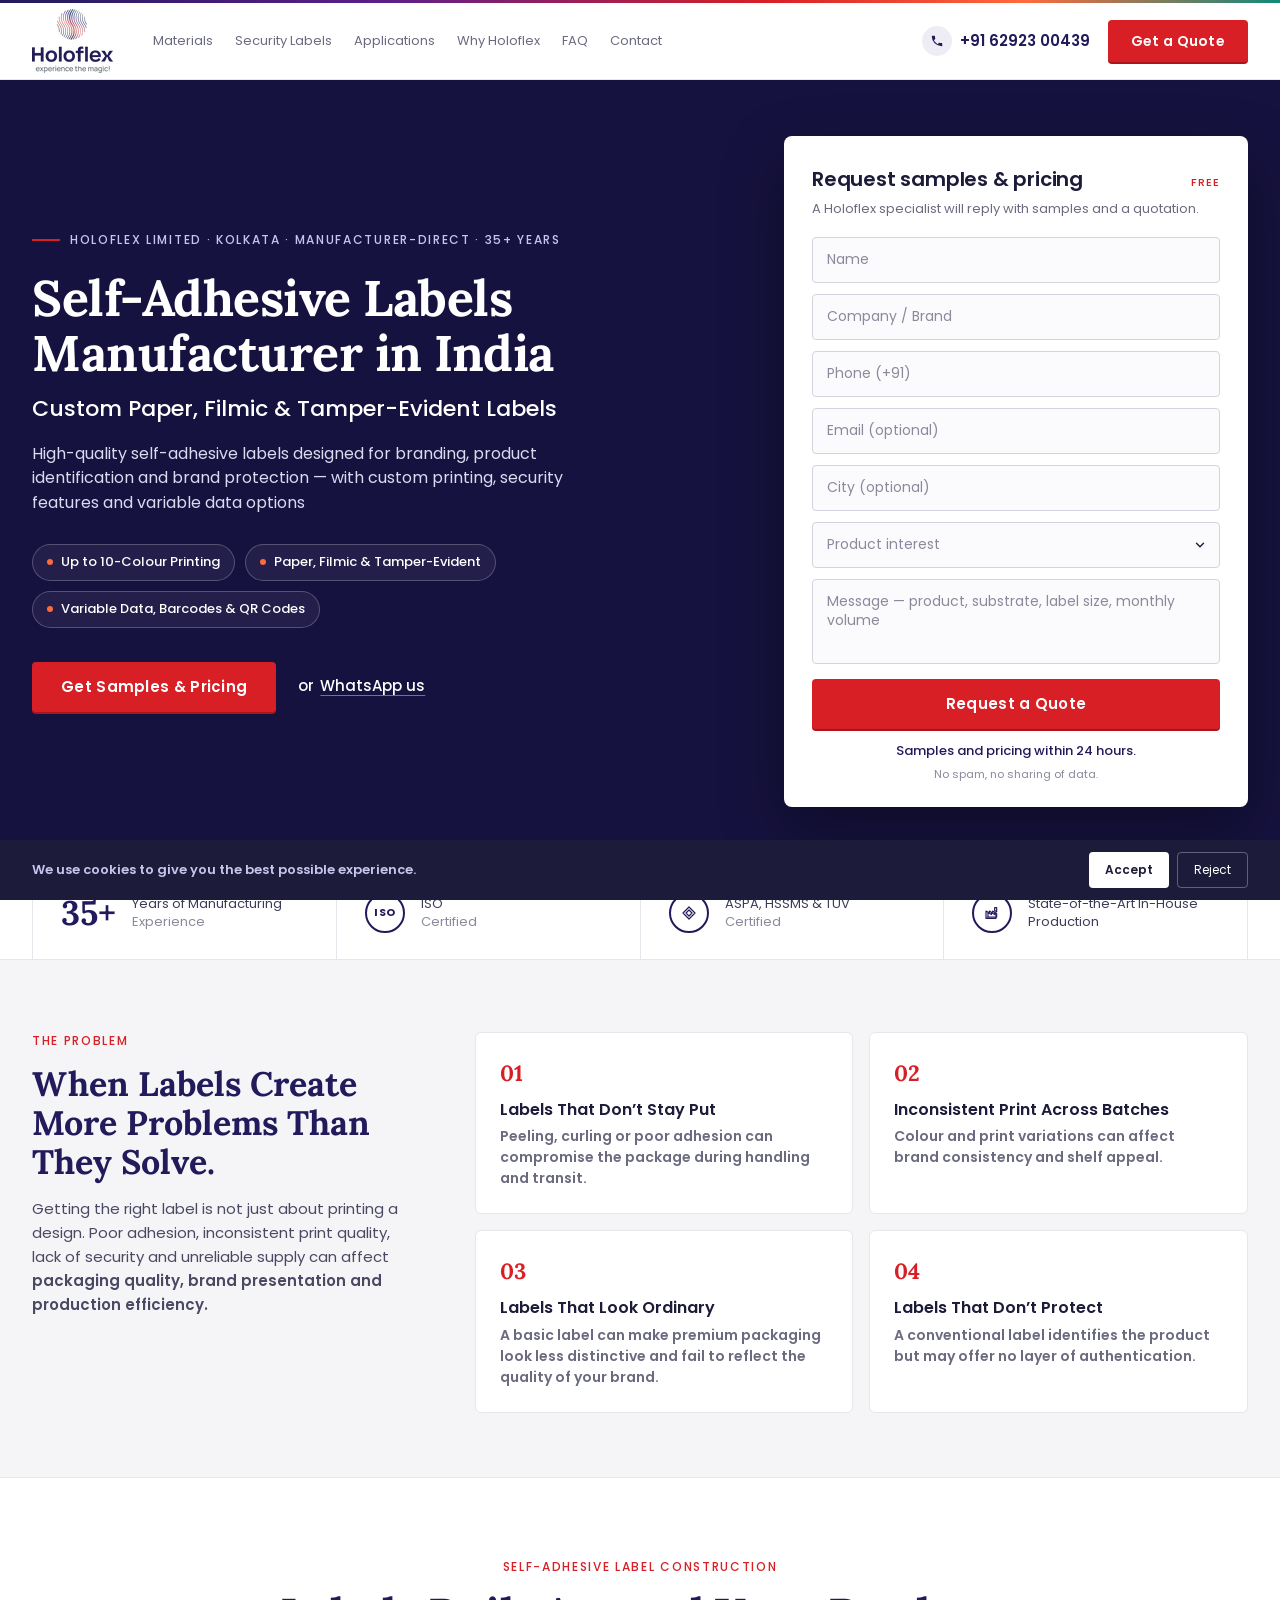
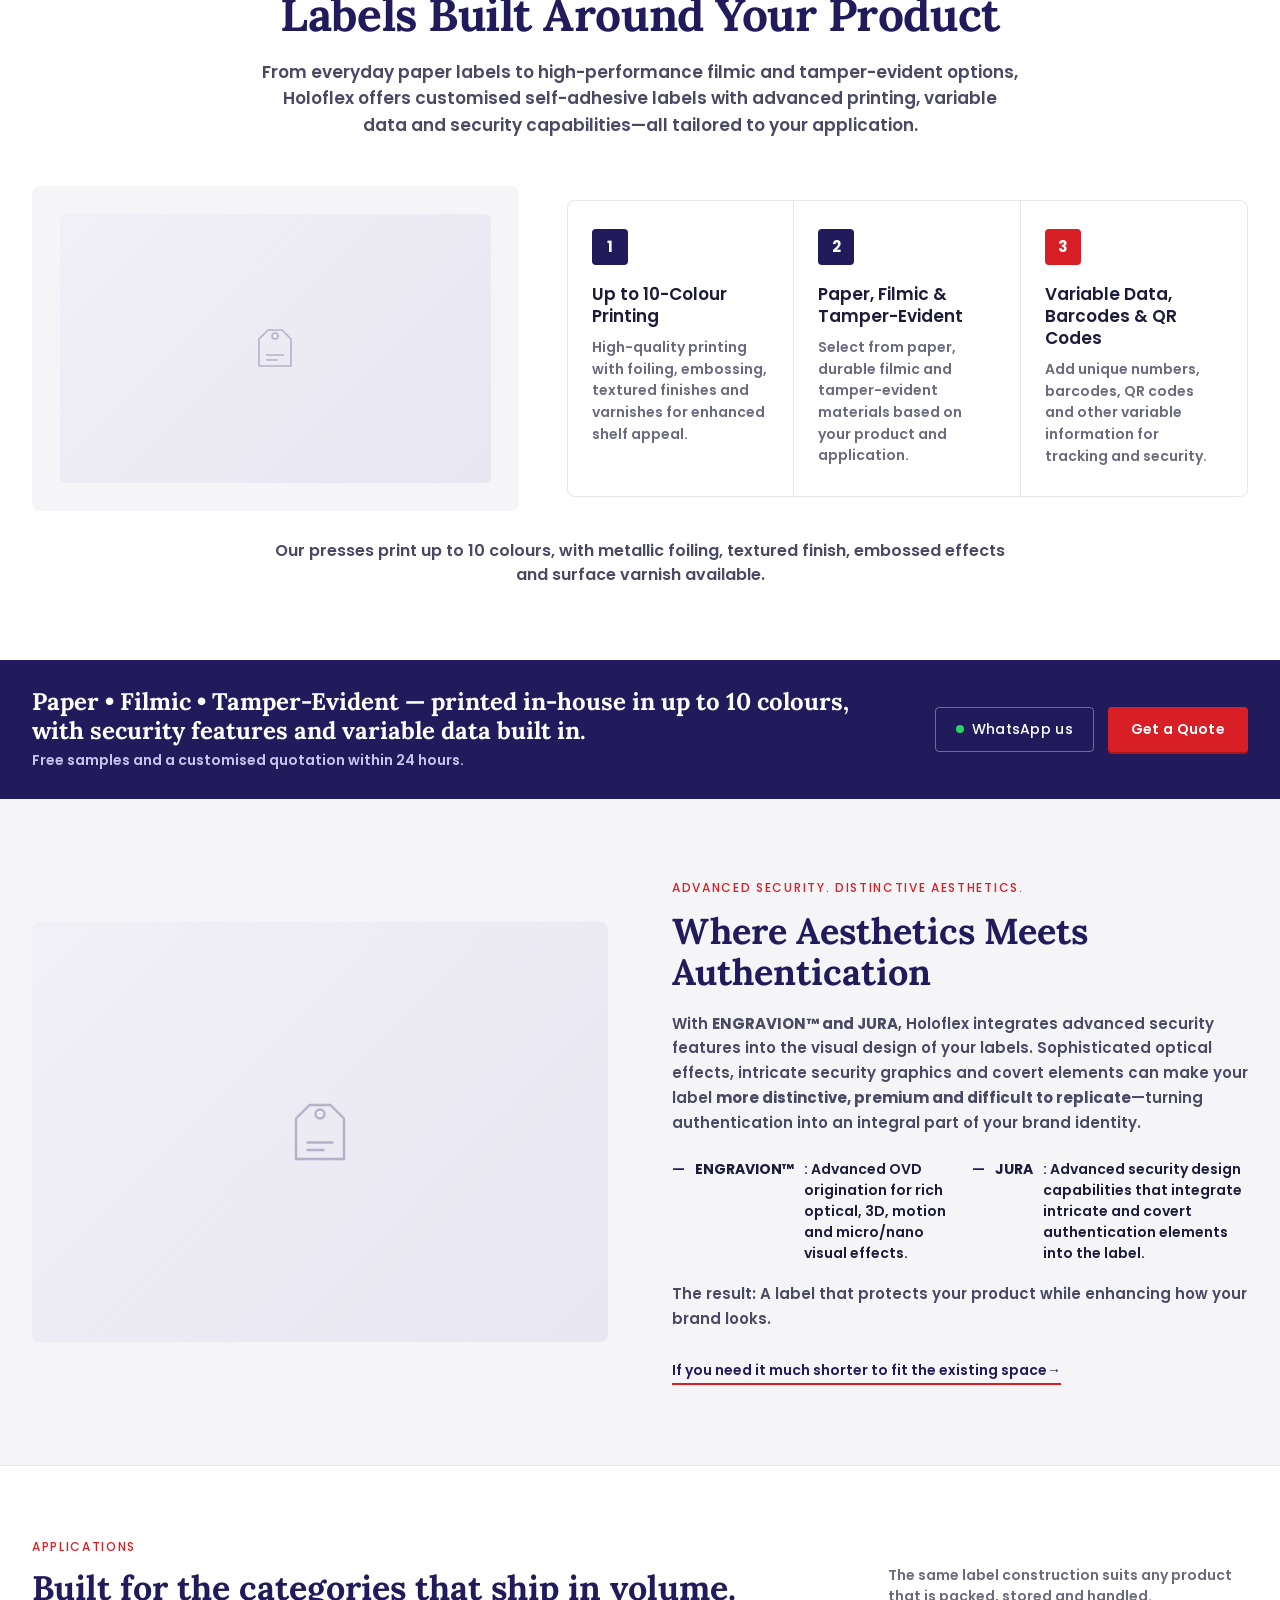
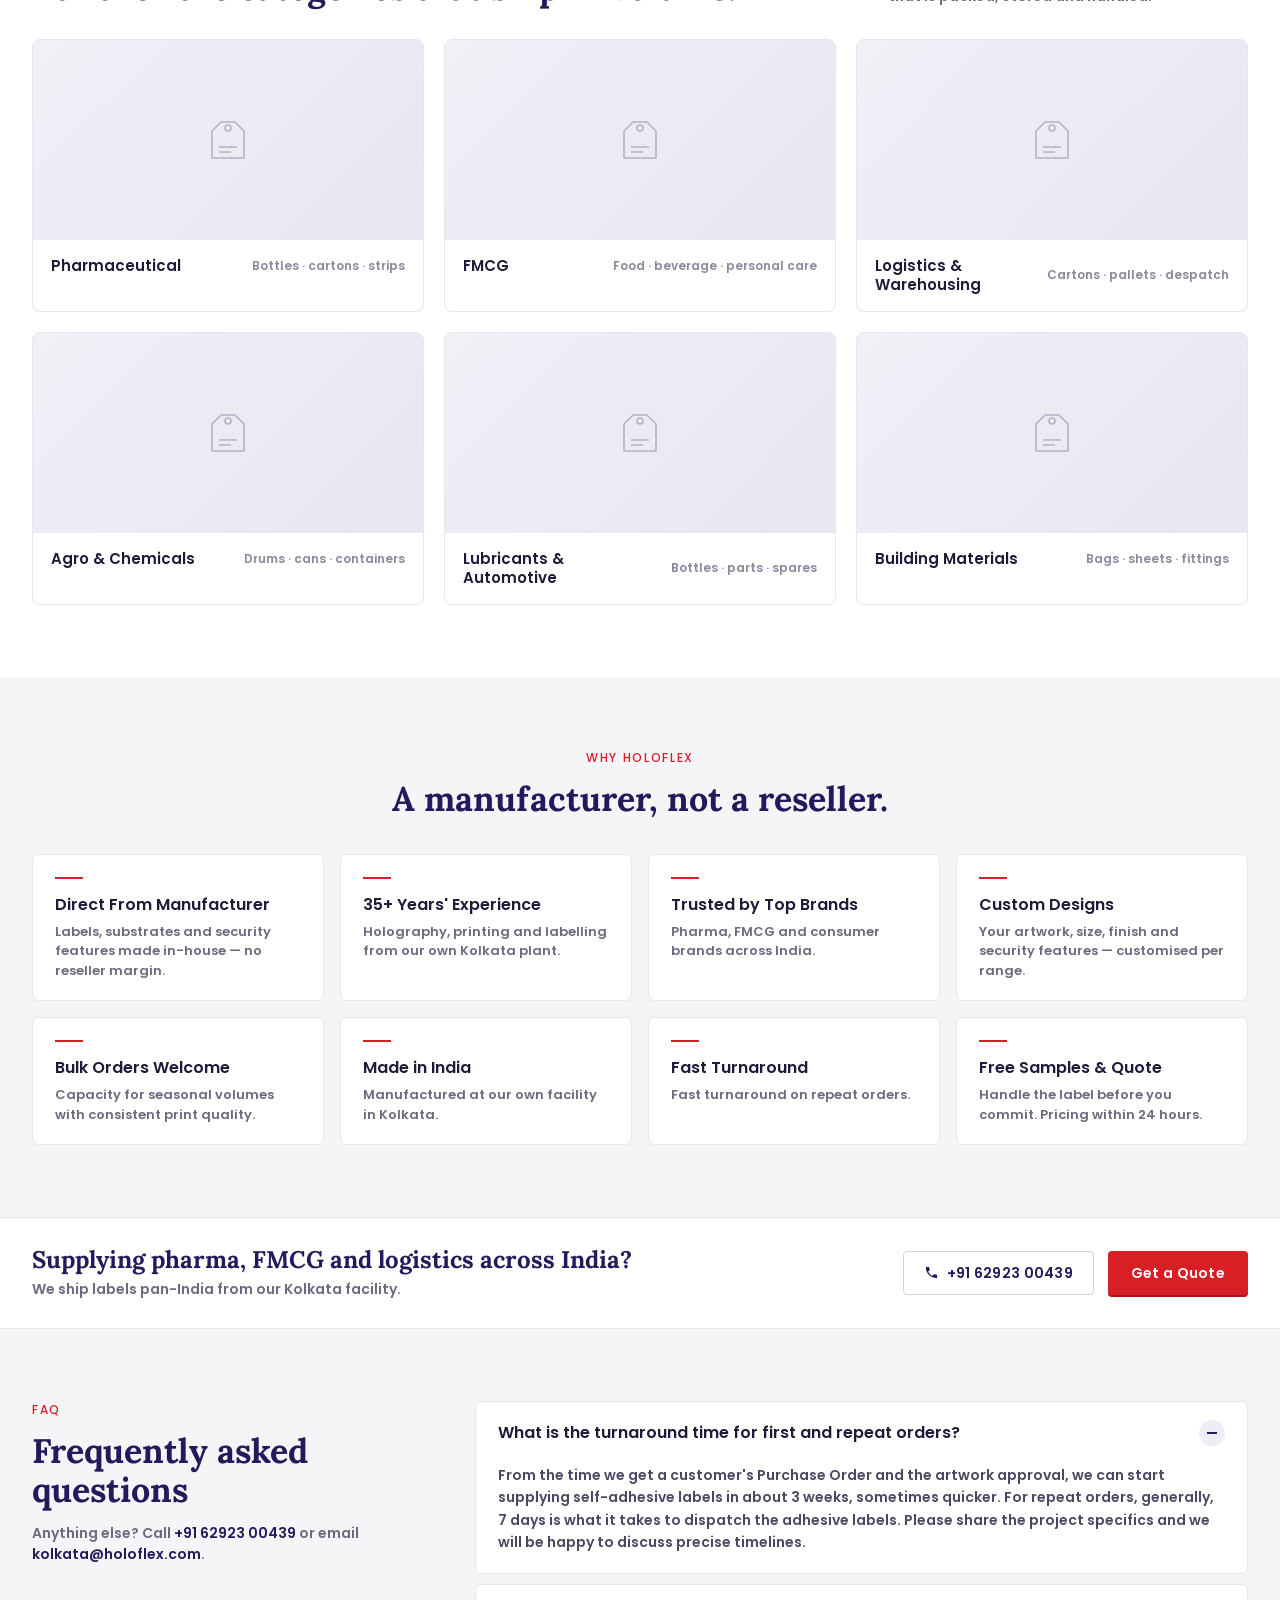
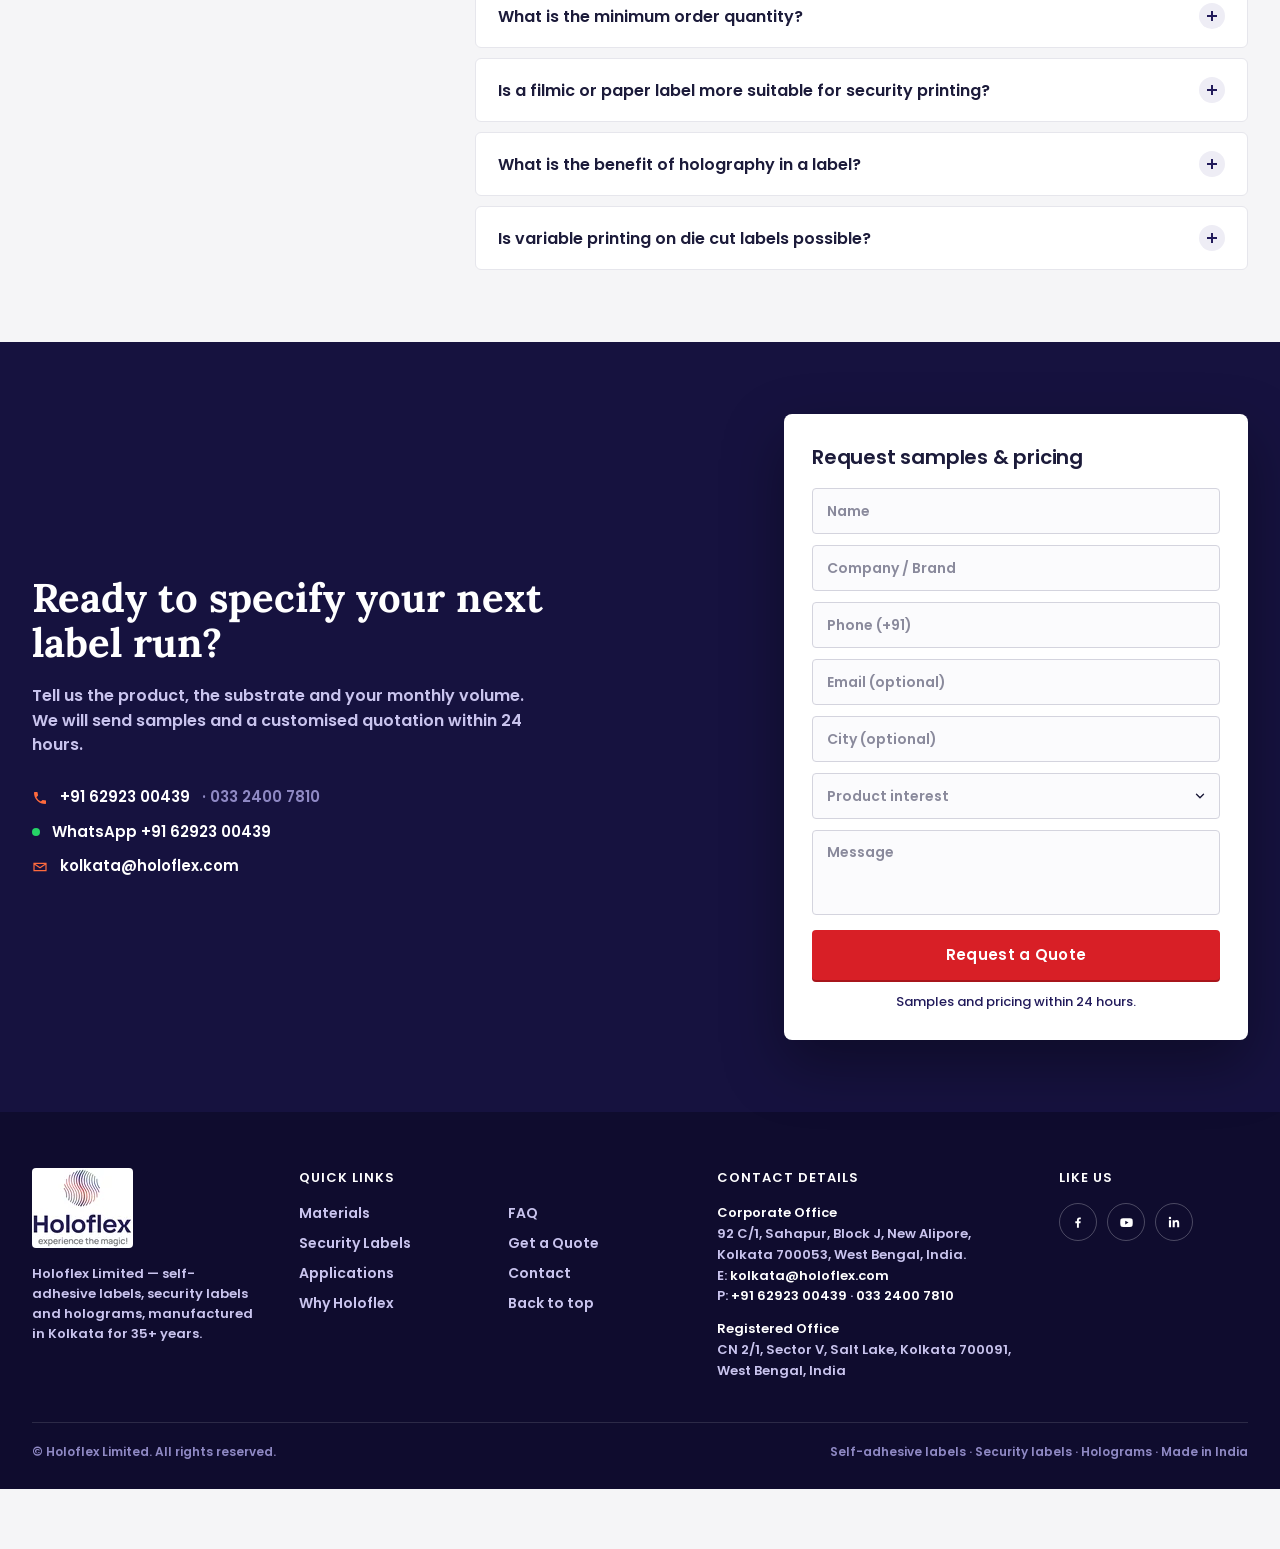
==== commit 9fa9103a: "Content updated" ====
--- a/index.html
+++ b/index.html
@@ -100,13 +100,13 @@
     <div class="lp-hero__copy">
       <p class="lp-eyebrow lp-eyebrow--light"><span class="lp-eyebrow__rule" aria-hidden="true"></span>Holoflex Limited · Kolkata · Manufacturer-direct · 35+ years</p>
       <h1 class="lp-hero__title">Self-Adhesive Labels Manufacturer in India</h1>
-      <h2 class="lp-hero__subtitle">Paper, Filmic &amp; Tamper-Evident Labels</h2>
-      <p class="lp-hero__lede">Customised self-adhesive labels for pharmaceuticals, FMCG, logistics and retail — printed in-house on paper, filmic and tamper-evident substrates, with security features and variable data built in.</p>
+      <h2 class="lp-hero__subtitle">Custom Paper, Filmic &amp; Tamper-Evident Labels</h2>
+      <p class="lp-hero__lede">High-quality self-adhesive labels designed for branding, product identification and brand protection — with custom printing, security features and variable data options</p>
 
       <ul class="lp-chips" aria-label="Key benefits">
         <li class="lp-chip">Up to 10-Colour Printing</li>
         <li class="lp-chip">Paper, Filmic &amp; Tamper-Evident</li>
-        <li class="lp-chip">Variable Data &amp; Barcodes</li>
+        <li class="lp-chip">Variable Data, Barcodes &amp; QR Codes</li>
       </ul>
 
       <div class="lp-hero__cta">
@@ -246,29 +246,29 @@
   <div class="lp-container lp-problem__inner">
     <div class="lp-problem__copy">
       <p class="lp-eyebrow">The problem</p>
-      <h2 class="lp-h2">Labels That Let the Pack Down.</h2>
-      <p class="lp-problem__lede">Mismatched adhesives, colour that drifts between batches, no security layer and slow reorders add cost and effort to every packing run while affecting how your product looks on the shelf.</p>
+      <h2 class="lp-h2">When Labels Create More Problems Than They Solve.</h2>
+      <p class="lp-problem__lede">Getting the right label is not just about printing a design. Poor adhesion, inconsistent print quality, lack of security and unreliable supply can affect <strong>packaging quality, brand presentation and production efficiency.</p>
     </div>
     <ol class="lp-problem__grid">
       <li class="lp-problem__card">
         <span class="lp-problem__num" aria-hidden="true">01</span>
-        <h3>Labels that bubble and curl</h3>
-        <p>Poorly matched adhesive and substrate lift at the corners and spoil the pack on the shelf.</p>
+        <h3>Labels That Don’t Stay Put</h3>
+        <p>Peeling, curling or poor adhesion can compromise the package during handling and transit.</p>
       </li>
       <li class="lp-problem__card">
         <span class="lp-problem__num" aria-hidden="true">02</span>
-        <h3>Colour that drifts between batches</h3>
-        <p>Inconsistent print makes a product range look like it came from three different suppliers.</p>
+        <h3>Inconsistent Print Across Batches</h3>
+        <p>Colour and print variations can affect brand consistency and shelf appeal.</p>
       </li>
       <li class="lp-problem__card">
         <span class="lp-problem__num" aria-hidden="true">03</span>
-        <h3>No security layer on a high-risk product</h3>
-        <p>A plain label offers nothing to authenticate against in a category that attracts copies.</p>
+        <h3>Labels That Look Ordinary</h3>
+        <p>A basic label can make premium packaging look less distinctive and fail to reflect the quality of your brand.</p>
       </li>
       <li class="lp-problem__card">
         <span class="lp-problem__num" aria-hidden="true">04</span>
-        <h3>Slow repeat orders</h3>
-        <p>Long lead times on reorders leave packing lines waiting.</p>
+        <h3>Labels That Don’t Protect</h3>
+        <p>A conventional label identifies the product but may offer no layer of authentication.</p>
       </li>
     </ol>
   </div>
@@ -281,8 +281,8 @@
   <div class="lp-container">
     <div class="lp-core__head">
       <p class="lp-eyebrow">Self-adhesive label construction</p>
-      <h2 class="lp-h2 lp-h2--xl">Materials and print capability</h2>
-      <p class="lp-core__lede">Wet-glue labels are giving way to self-adhesive construction — a face layer carrying the branding and statutory information, an adhesive layer, and a silicone-coated liner that releases for application. Applied by hand or by machine, it sits flat without bubbles or corner curl and stays looking new through the product's shelf life.</p>
+      <h2 class="lp-h2 lp-h2--xl">Labels Built Around Your Product</h2>
+      <p class="lp-core__lede">From everyday paper labels to high-performance filmic and tamper-evident options, Holoflex offers customised self-adhesive labels with advanced printing, variable data and security capabilities—all tailored to your application.</p>
     </div>
 
     <div class="lp-core__body">
@@ -303,18 +303,18 @@
       <ol class="lp-steps">
         <li class="lp-step">
           <span class="lp-step__num" aria-hidden="true">1</span>
-          <h3>Paper</h3>
-          <p>An economical choice for labelling, packaging and general applications.</p>
+          <h3>Up to 10-Colour Printing</h3>
+          <p>High-quality printing with foiling, embossing, textured finishes and varnishes for enhanced shelf appeal.</p>
         </li>
         <li class="lp-step">
           <span class="lp-step__num" aria-hidden="true">2</span>
-          <h3>Filmic</h3>
-          <p>Withstands harsh environments and rough handling. The surface finish suits applications where appearance is critical.</p>
+          <h3>Paper, Filmic & Tamper-Evident</h3>
+          <p>Select from paper, durable filmic and tamper-evident materials based on your product and application.</p>
         </li>
         <li class="lp-step">
           <span class="lp-step__num lp-step__num--red" aria-hidden="true">3</span>
-          <h3>Tamper-Evident</h3>
-          <p>Leaves a distinctive mark if the label is disturbed, supporting authentication and brand protection.</p>
+          <h3>Variable Data, Barcodes & QR Codes</h3>
+          <p>Add unique numbers, barcodes, QR codes and other variable information for tracking and security.</p>
         </li>
       </ol>
     </div>
@@ -358,18 +358,15 @@
       -->
     </div>
     <div class="lp-security__copy">
-      <p class="lp-eyebrow">Tamper-evident &amp; security labels · Brand protection</p>
-      <h2 class="lp-h2">Security features layered into the label, not bolted on.</h2>
-      <p class="lp-security__lede">For products exposed to counterfeiting, security features can be integrated into the existing label design and graphics.</p>
+      <p class="lp-eyebrow">Advanced Security. Distinctive Aesthetics.</p>
+      <h2 class="lp-h2">Where Aesthetics Meets Authentication</h2>
+      <p class="lp-security__lede">With <b>ENGRAVION™ and JURA</b>, Holoflex integrates advanced security features into the visual design of your labels. Sophisticated optical effects, intricate security graphics and covert elements can make your label <b>more distinctive, premium and difficult to replicate</b>—turning authentication into an integral part of your brand identity.</p>
       <ul class="lp-security__list">
-        <li>Guilloche patterns, microtext and hidden images visible under a decoding film</li>
-        <li>Holographic patches and stripes with overt, covert and forensic features</li>
-        <li>Printed elements: invisible inks, colour-shift with viewing angle, rub-reactive messages</li>
-        <li>Tamper-evident substrates that display Void or Tampered on removal, with residue-free options</li>
-        <li>Variable data: sequential numbering, random codes, barcodes and QR codes, applied by laser, inkjet, UV-cured or thermal transfer marking</li>
+        <li><b>ENGRAVION™</b>: Advanced OVD origination for rich optical, 3D, motion and micro/nano visual effects.</li>
+        <li><b>JURA</b>: Advanced security design capabilities that integrate intricate and covert authentication elements into the label.</li>
       </ul>
-      <p class="lp-security__lede">Every label can be made unique, which supports both authentication and material tracking.</p>
-      <a class="lp-textlink" href="#quote" data-quote-link>Ask about security labels <span aria-hidden="true">→</span></a>
+      <p class="lp-security__lede">The result: A label that protects your product while enhancing how your brand looks.</p>
+      <a class="lp-textlink" href="#quote" data-quote-link>If you need it much shorter to fit the existing space<span aria-hidden="true">→</span></a>
     </div>
   </div>
 </section>
@@ -529,7 +526,7 @@
           </button>
         </h3>
         <div class="lp-acc__panel" id="faq-1-panel" role="region" aria-labelledby="faq-1-btn">
-          <p>From receipt of the purchase order and artwork approval, we can begin supplying self-adhesive labels in about three weeks, sometimes sooner. Repeat orders generally dispatch within seven days. Share the project specifics and we will confirm precise timelines.</p>
+          <p>From the time we get a customer's Purchase Order and the artwork approval, we can start supplying self-adhesive labels in about 3 weeks, sometimes quicker. For repeat orders, generally, 7 days is what it takes to dispatch the adhesive labels. Please share the project specifics and we will be happy to discuss precise timelines.</p>
         </div>
       </div>
       <div class="lp-acc">
@@ -540,7 +537,7 @@
           </button>
         </h3>
         <div class="lp-acc__panel" id="faq-2-panel" role="region" aria-labelledby="faq-2-btn" hidden>
-          <p>Label printing is sensitive to quantity — the higher the run, the lower the unit cost. We will supply small quantities, but we suggest consolidating two to three months of requirement to keep costs down.</p>
+          <p>Any self-adhesive label printing job is sensitive to quantities –the higher the quantity, the lower the cost. While we will even deliver very small quantities, we suggest that you consolidate 2- or 3-month requirements in order to keep your costs low.</p>
         </div>
       </div>
       <div class="lp-acc">
@@ -551,29 +548,29 @@
           </button>
         </h3>
         <div class="lp-acc__panel" id="faq-3-panel" role="region" aria-labelledby="faq-3-btn" hidden>
-          <p>It depends on the application. Security printing can be done on both polyester and paper-based labels, though design elements differ by material. Our team will advise once we understand the project.</p>
+          <p>The type of material of the adhesive label is dependent on the application. Security printing can be done on both polyester and paper-based self-adhesive labels. Design elements could differ for various types of raw material.</p>
         </div>
       </div>
       <div class="lp-acc">
         <h3 class="lp-acc__heading">
           <button class="lp-acc__trigger" type="button" id="faq-4-btn" aria-expanded="false" aria-controls="faq-4-panel">
-            <span>What is the maximum label size you can print?</span>
+            <span>What is the benefit of holography in a label?</span>
             <span class="lp-acc__icon" aria-hidden="true"></span>
           </button>
         </h3>
         <div class="lp-acc__panel" id="faq-4-panel" role="region" aria-labelledby="faq-4-btn" hidden>
-          <p>We can print up to approximately 500 mm × 350 mm.</p>
+          <p>Holography brings verifiable authenticity to a label. It is an additional mark of identification over and above the brand colours and logo to deter counterfeiters</p>
         </div>
       </div>
       <div class="lp-acc">
         <h3 class="lp-acc__heading">
           <button class="lp-acc__trigger" type="button" id="faq-5-btn" aria-expanded="false" aria-controls="faq-5-panel">
-            <span>Is variable printing possible on die-cut labels?</span>
+            <span>Is variable printing on die cut labels possible?</span>
             <span class="lp-acc__icon" aria-hidden="true"></span>
           </button>
         </h3>
         <div class="lp-acc__panel" id="faq-5-panel" role="region" aria-labelledby="faq-5-btn" hidden>
-          <p>Yes. Variable printing is done at our facility by inkjet marking or thermal printing. We can also set this up at your own location, which suits customers who print batch numbers, MRP or product specifications in house.</p>
+          <p>Yes, we are a barcode labels manufacturer also and variable printing is possible on self-adhesive labels at our facility through inkjet marking or thermal printing. We can even help you do such variable data printing on adhesive labels at your own location. This solution is typically required by our customers who want to print the batch number, MRP and any product specifications at their own facility.</p>
         </div>
       </div>
     </div>
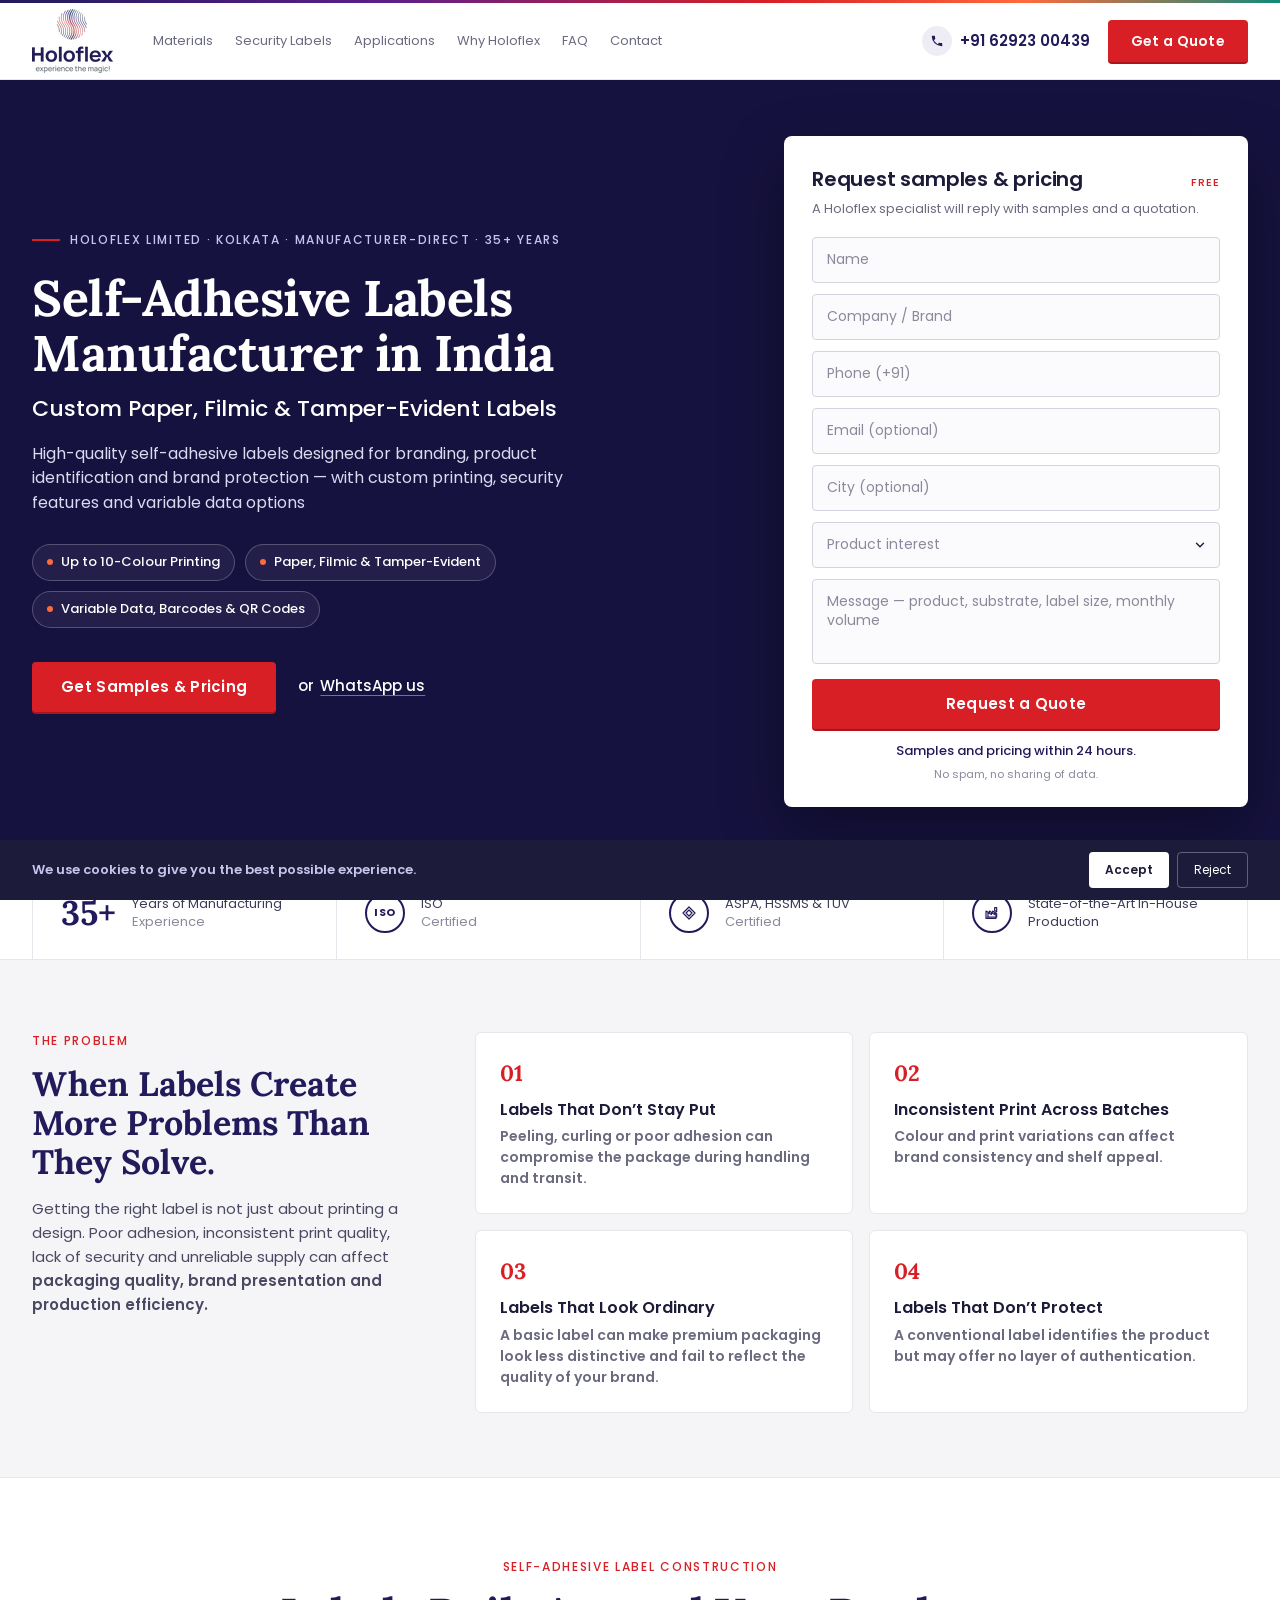
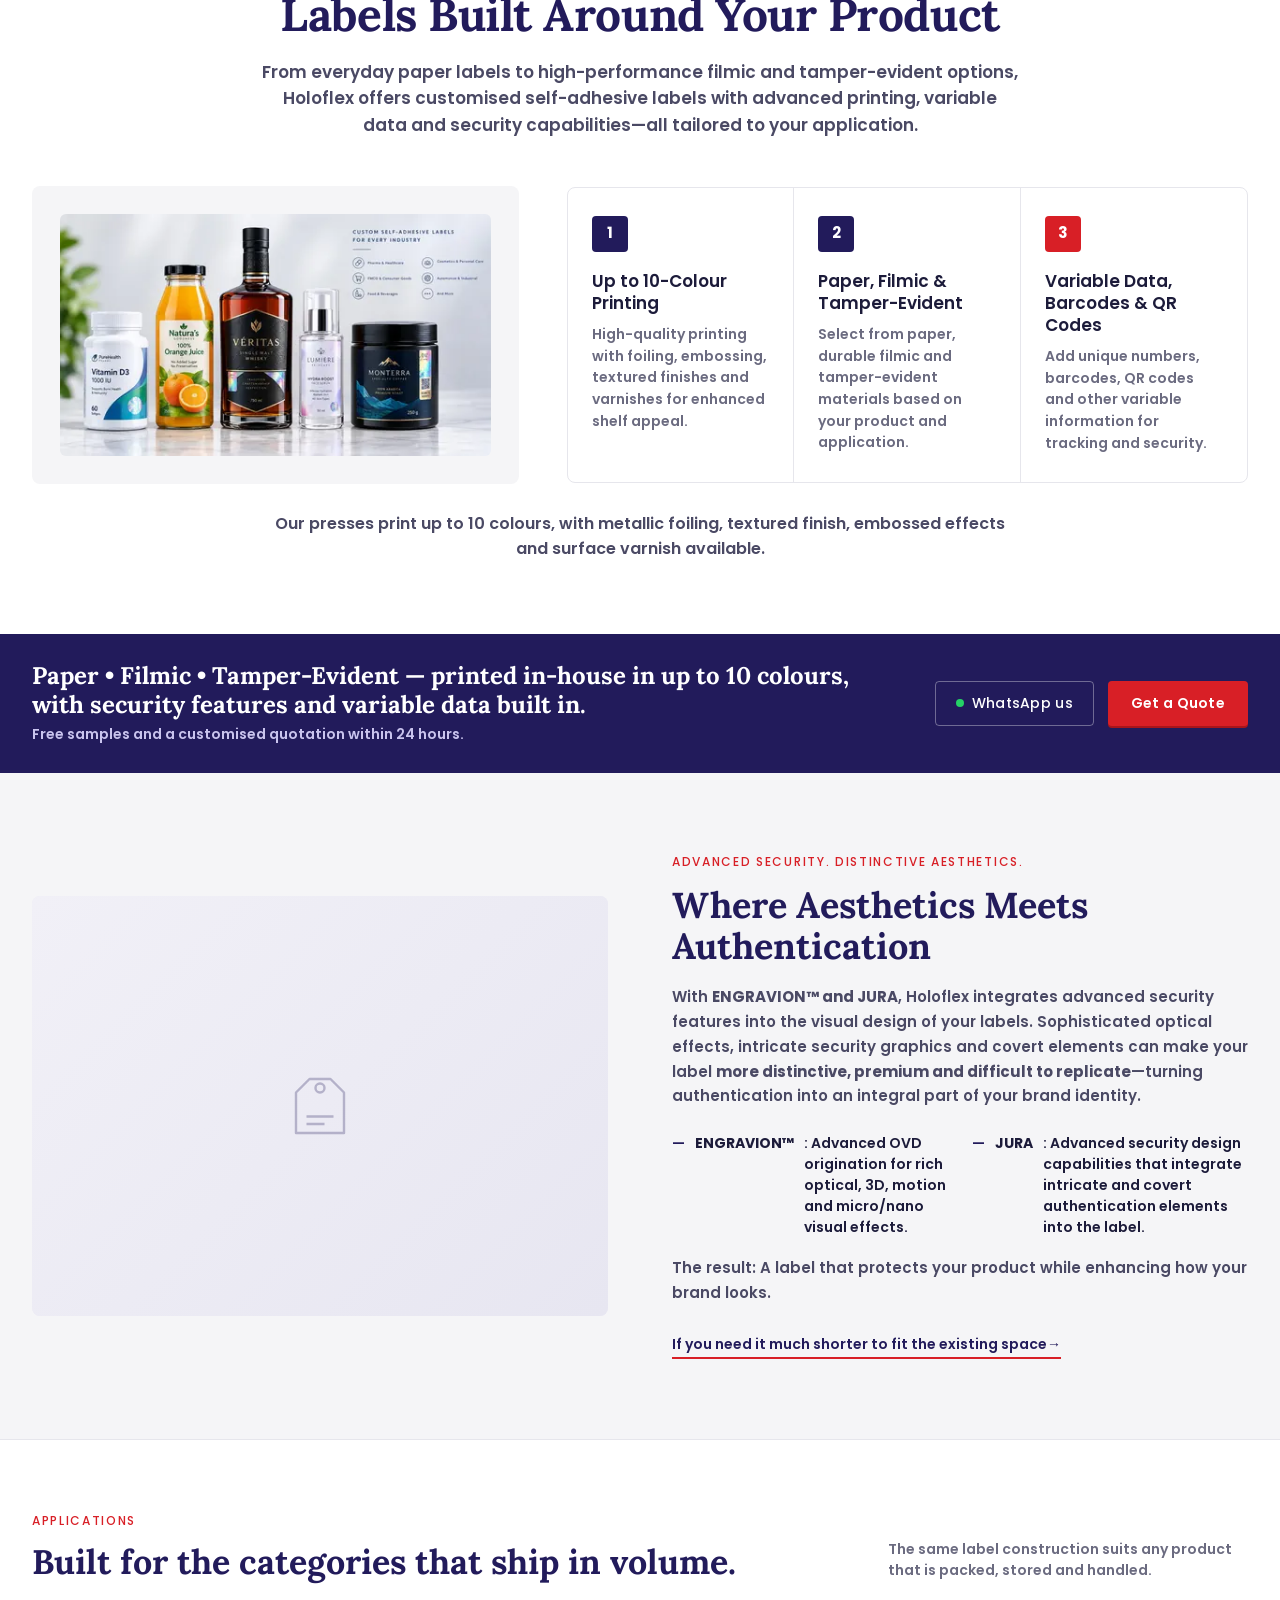
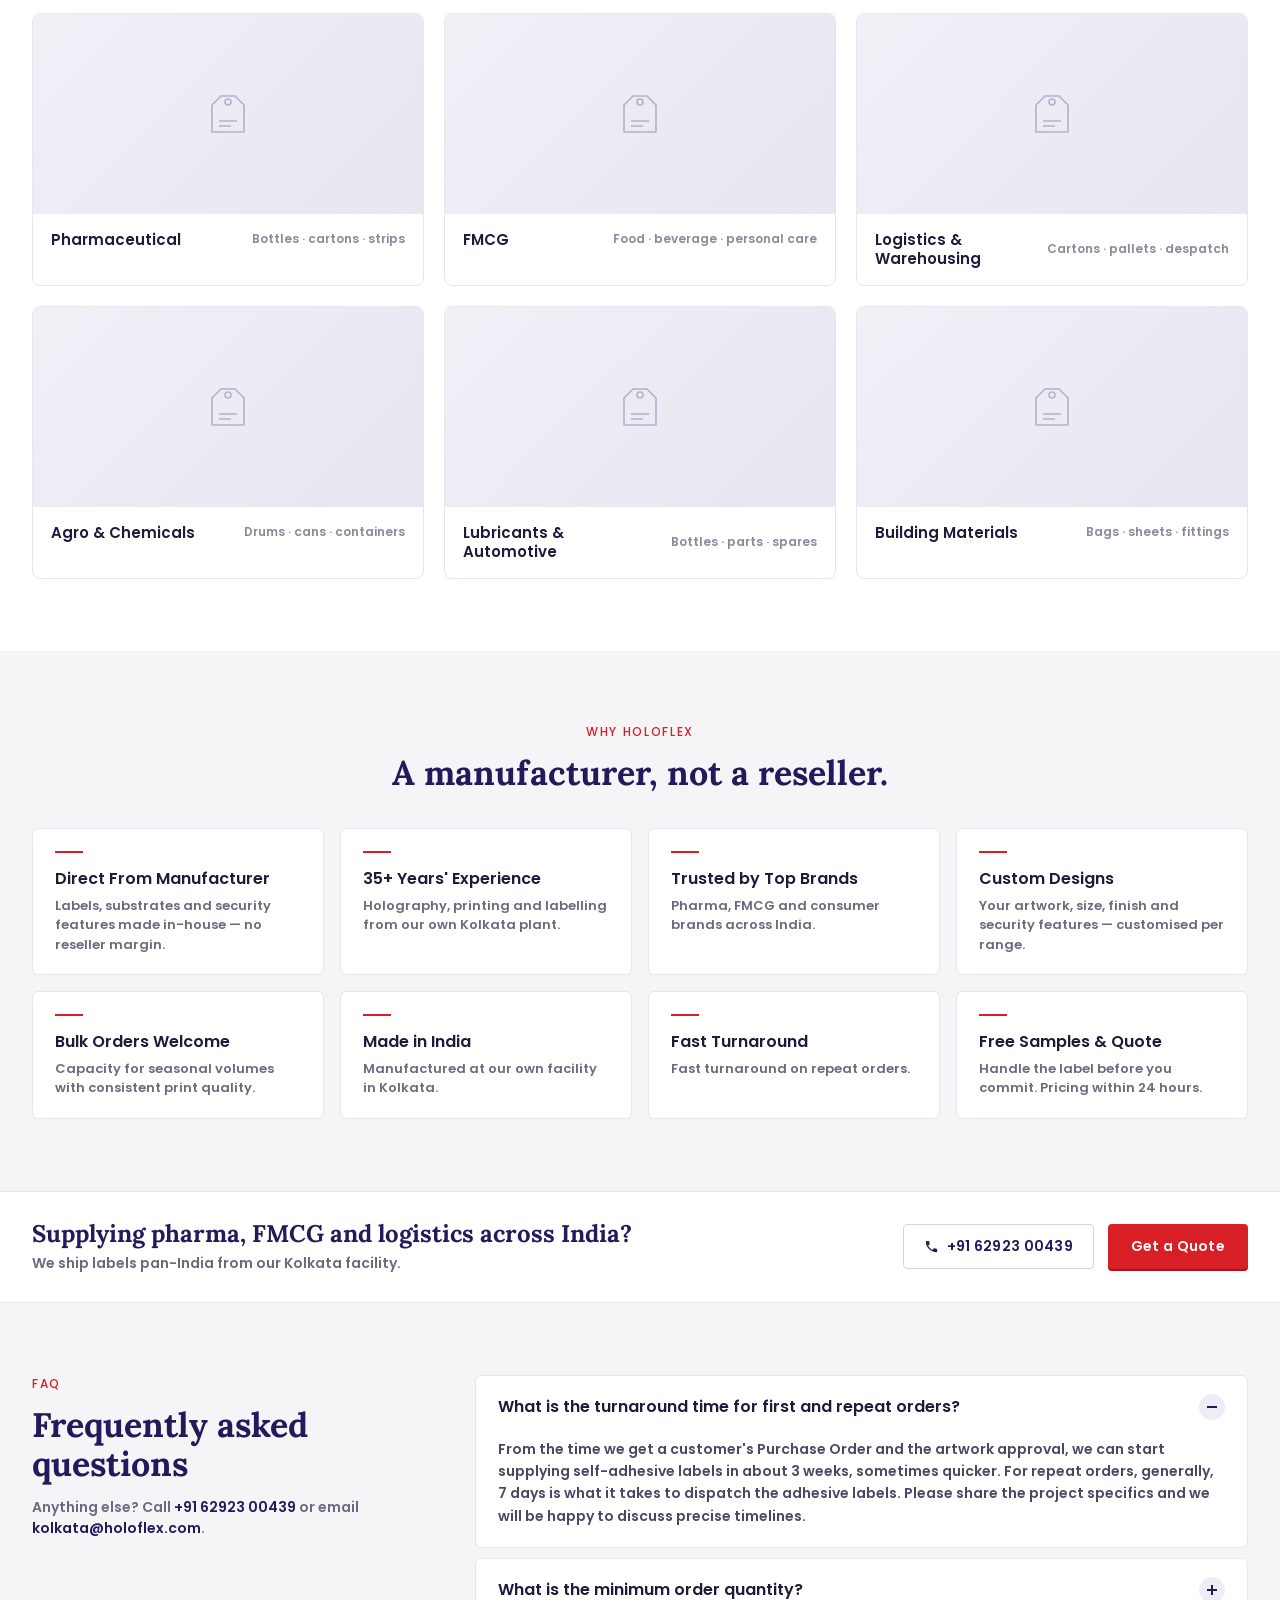
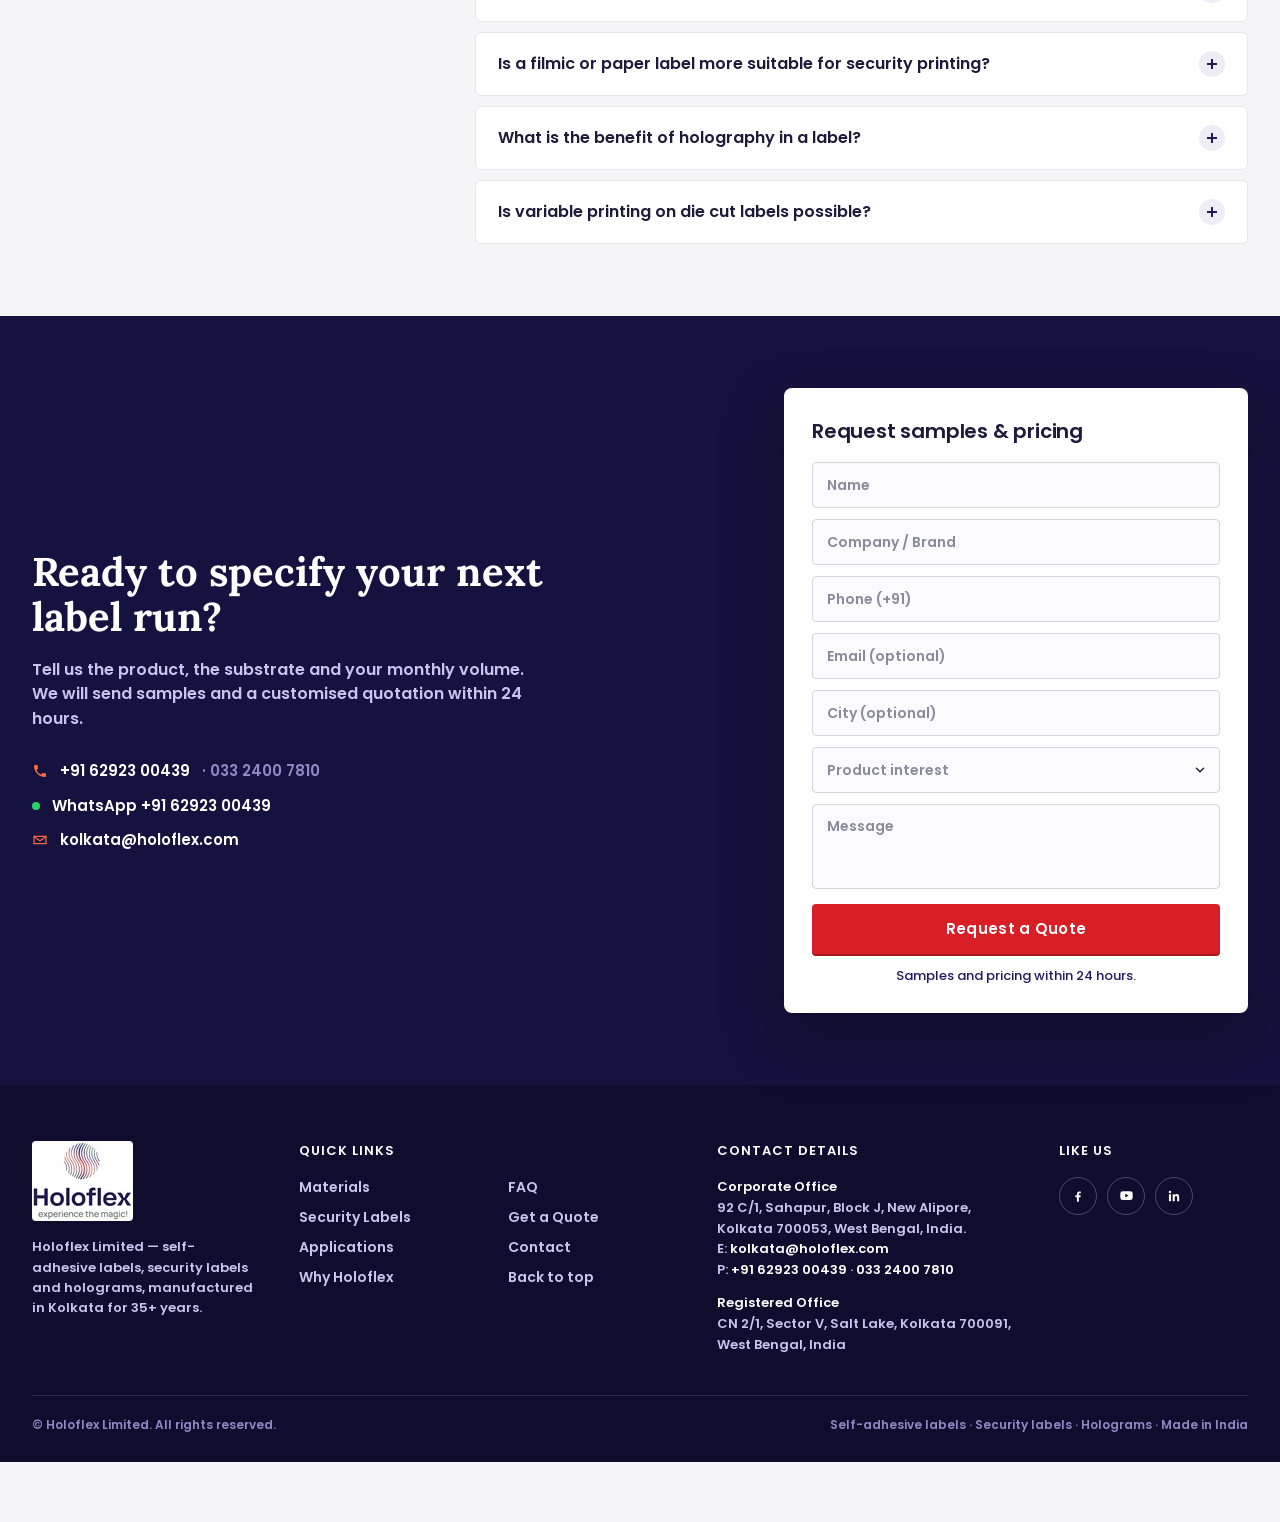
==== commit f51794dc: "Add product photo to Materials core block Replace the .lp-ph placeholder in section 5 with the clien" ====
--- a/index.html
+++ b/index.html
@@ -287,17 +287,10 @@
 
     <div class="lp-core__body">
       <figure class="lp-core__figure">
-        <!-- PLACEHOLDER — product photograph awaiting client photography.
-             DROP-IN: delete the .lp-ph div and uncomment the <picture> below once
-             images/lp-label-materials-460.{jpg,webp} and -920.{jpg,webp} exist
-             (460×287 and 920×574, ≤60 KB / ≤130 KB). -->
-        <div class="lp-ph lp-ph--figure" aria-hidden="true"></div>
-        <!--
         <picture>
           <source type="image/webp" srcset="images/lp-label-materials-460.webp 460w, images/lp-label-materials-920.webp 920w" sizes="(min-width: 1024px) 460px, calc(100vw - 64px)">
-          <img src="images/lp-label-materials-460.jpg" srcset="images/lp-label-materials-460.jpg 460w, images/lp-label-materials-920.jpg 920w" sizes="(min-width: 1024px) 460px, calc(100vw - 64px)" width="460" height="287" loading="lazy" decoding="async" alt="Paper, filmic and tamper-evident self-adhesive labels from Holoflex, shown on their liner beside a labelled bottle and carton">
+          <img src="images/lp-label-materials-460.jpg" srcset="images/lp-label-materials-460.jpg 460w, images/lp-label-materials-920.jpg 920w" sizes="(min-width: 1024px) 460px, calc(100vw - 64px)" width="460" height="259" loading="lazy" decoding="async" alt="Custom self-adhesive labels on a vitamin bottle, juice bottle, whisky bottle, face serum and coffee tin, each carrying a holographic security seal">
         </picture>
-        -->
       </figure>
 
       <ol class="lp-steps">
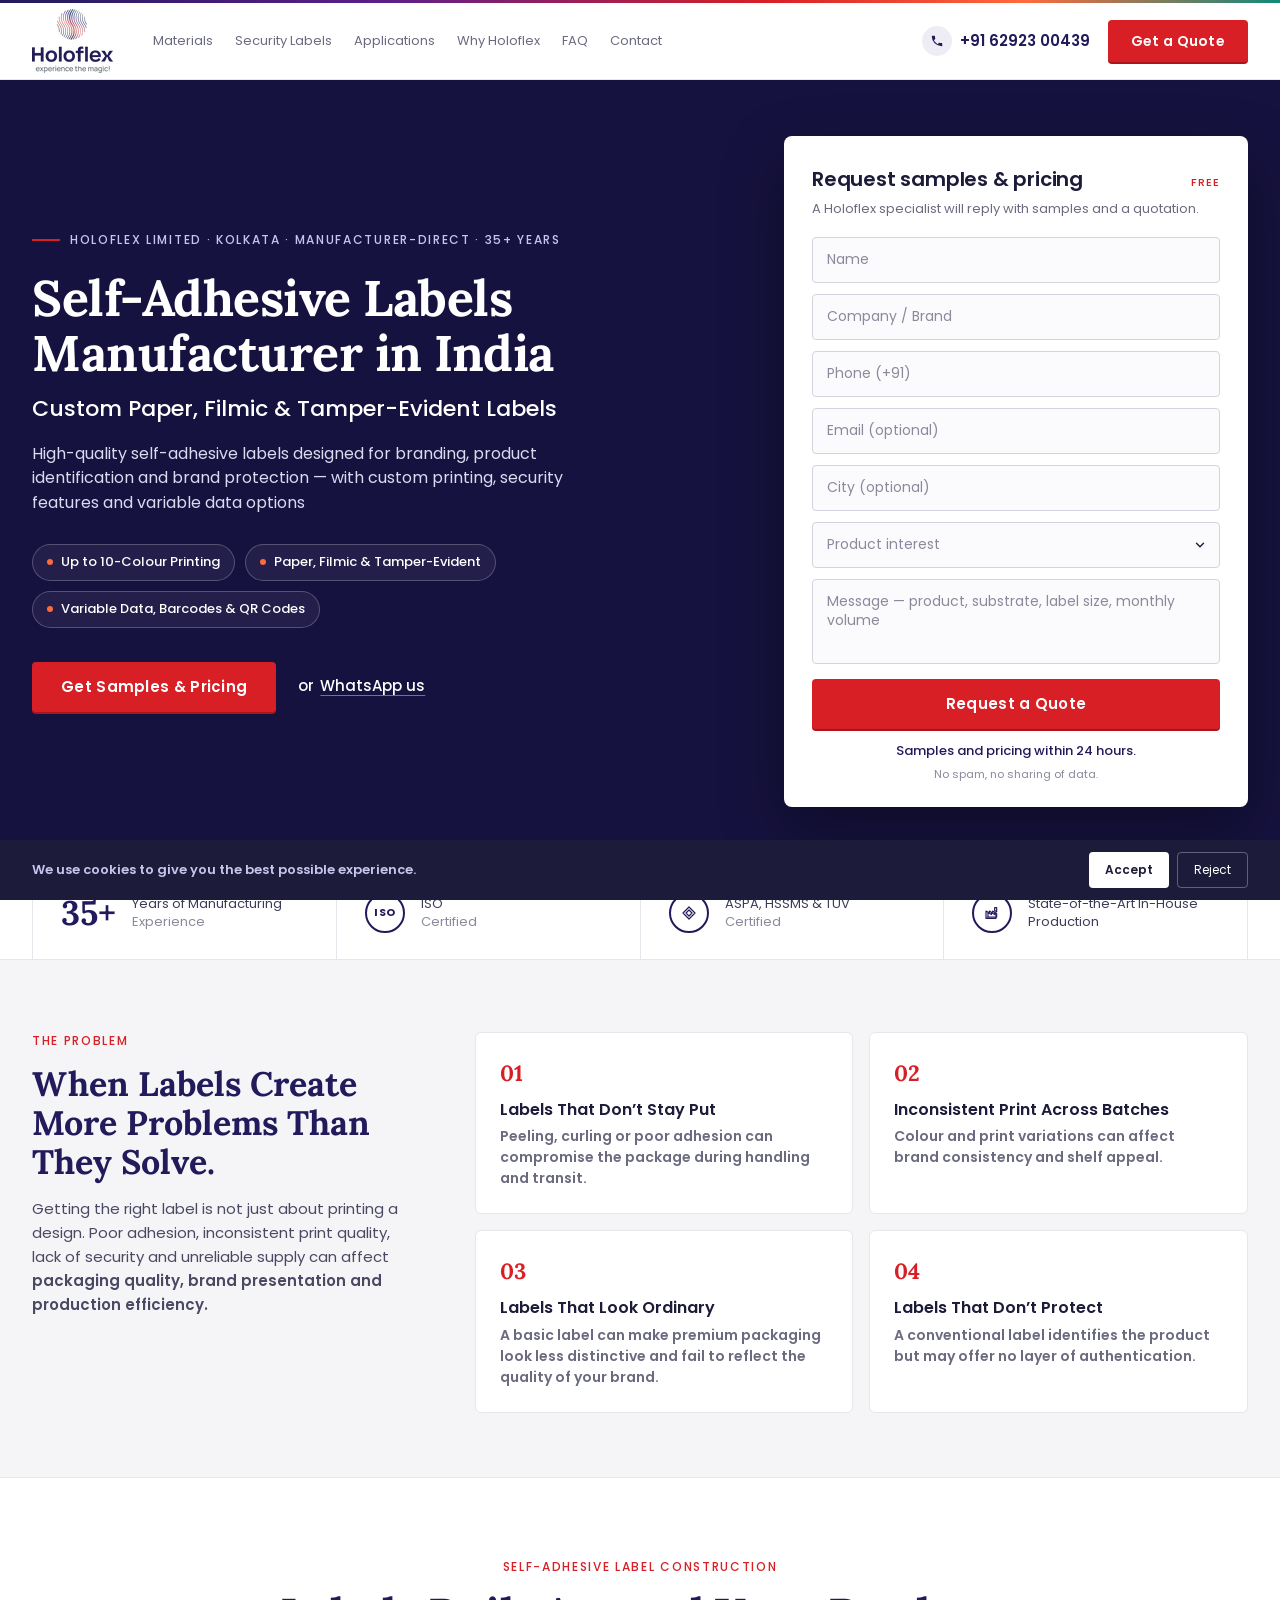
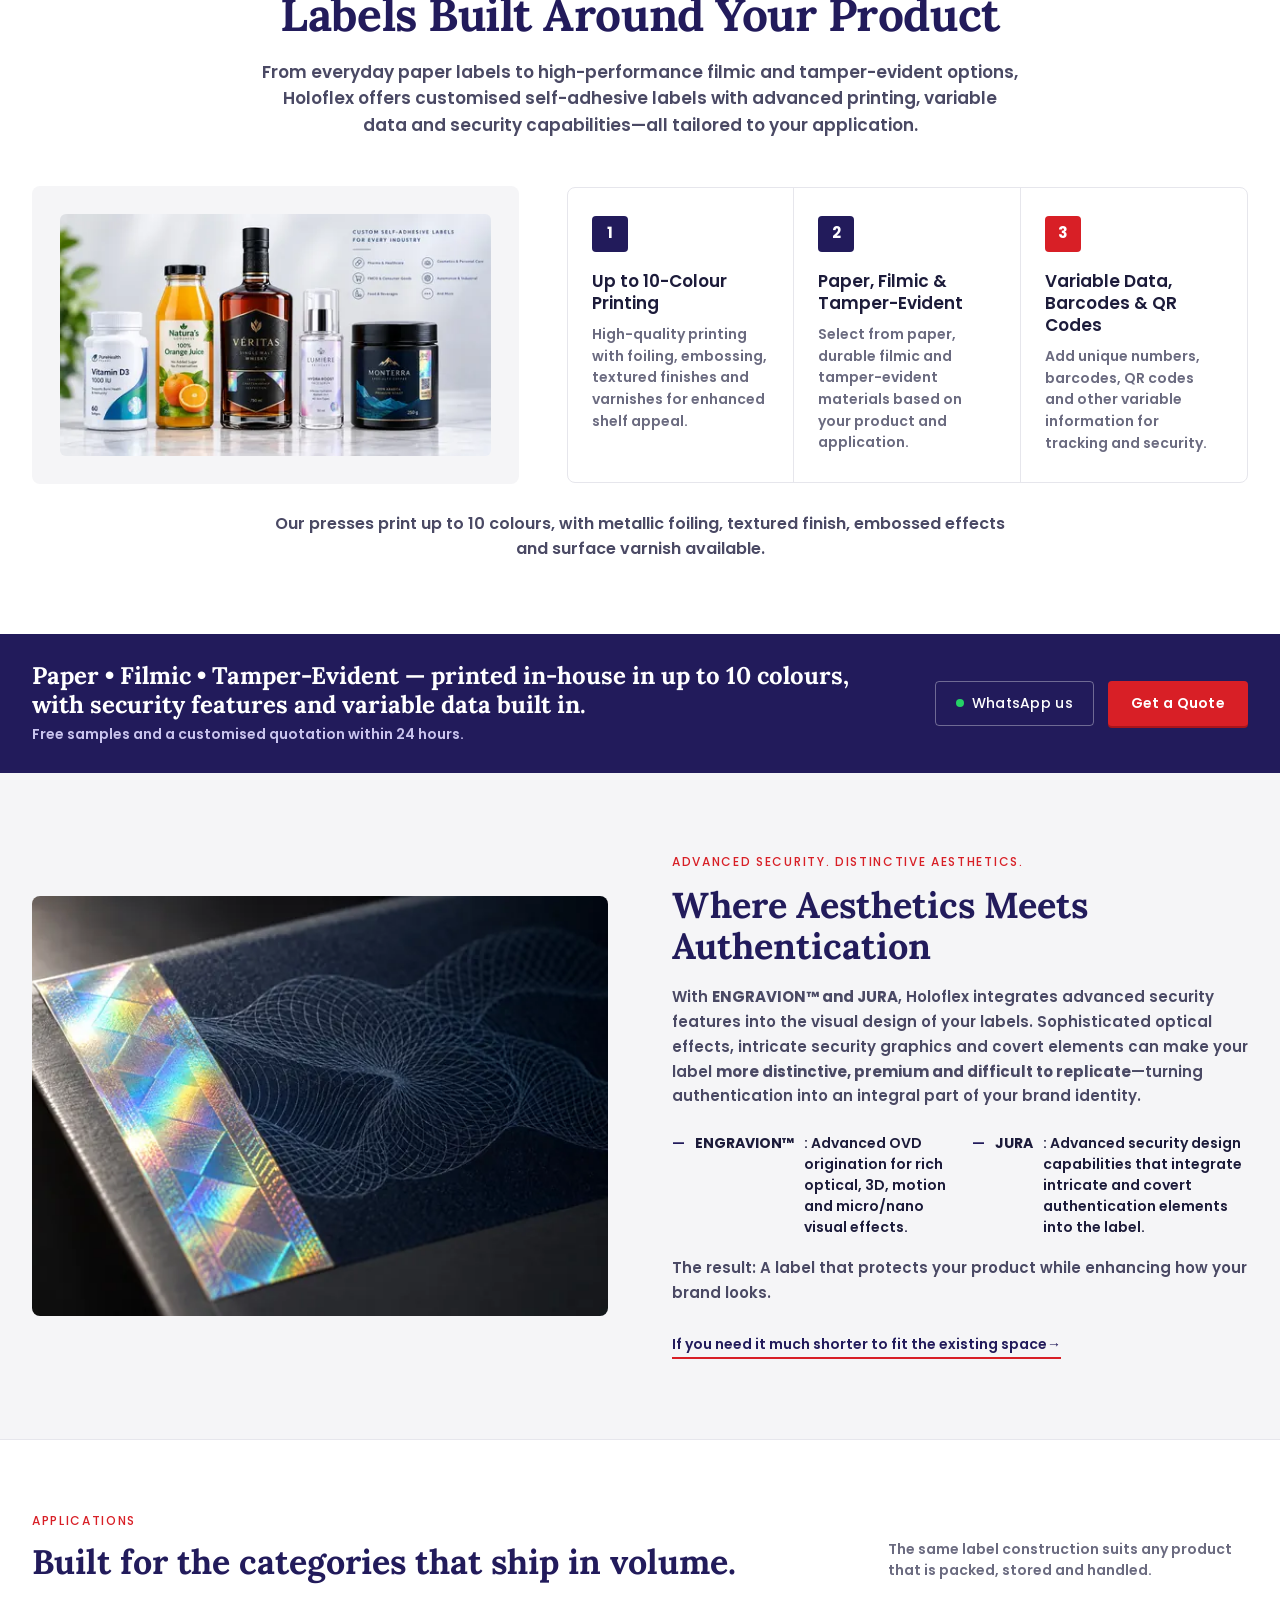
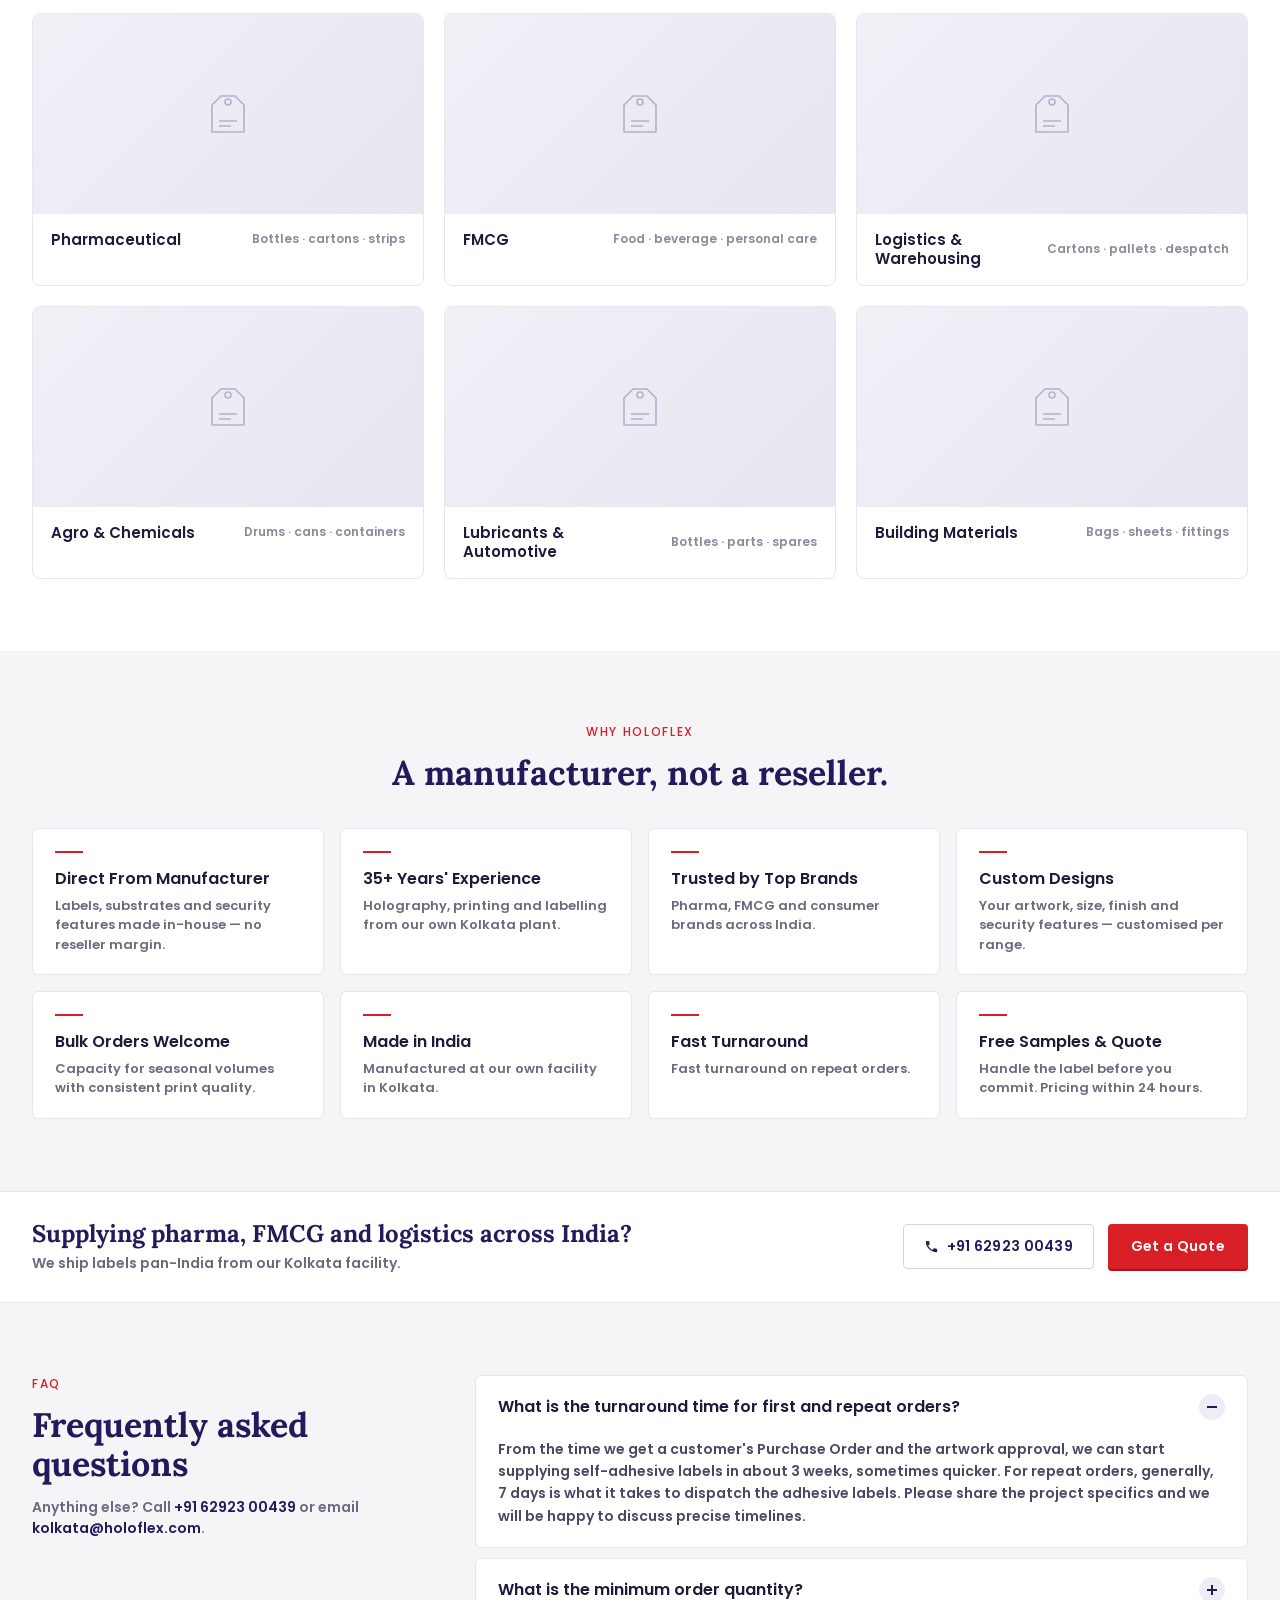
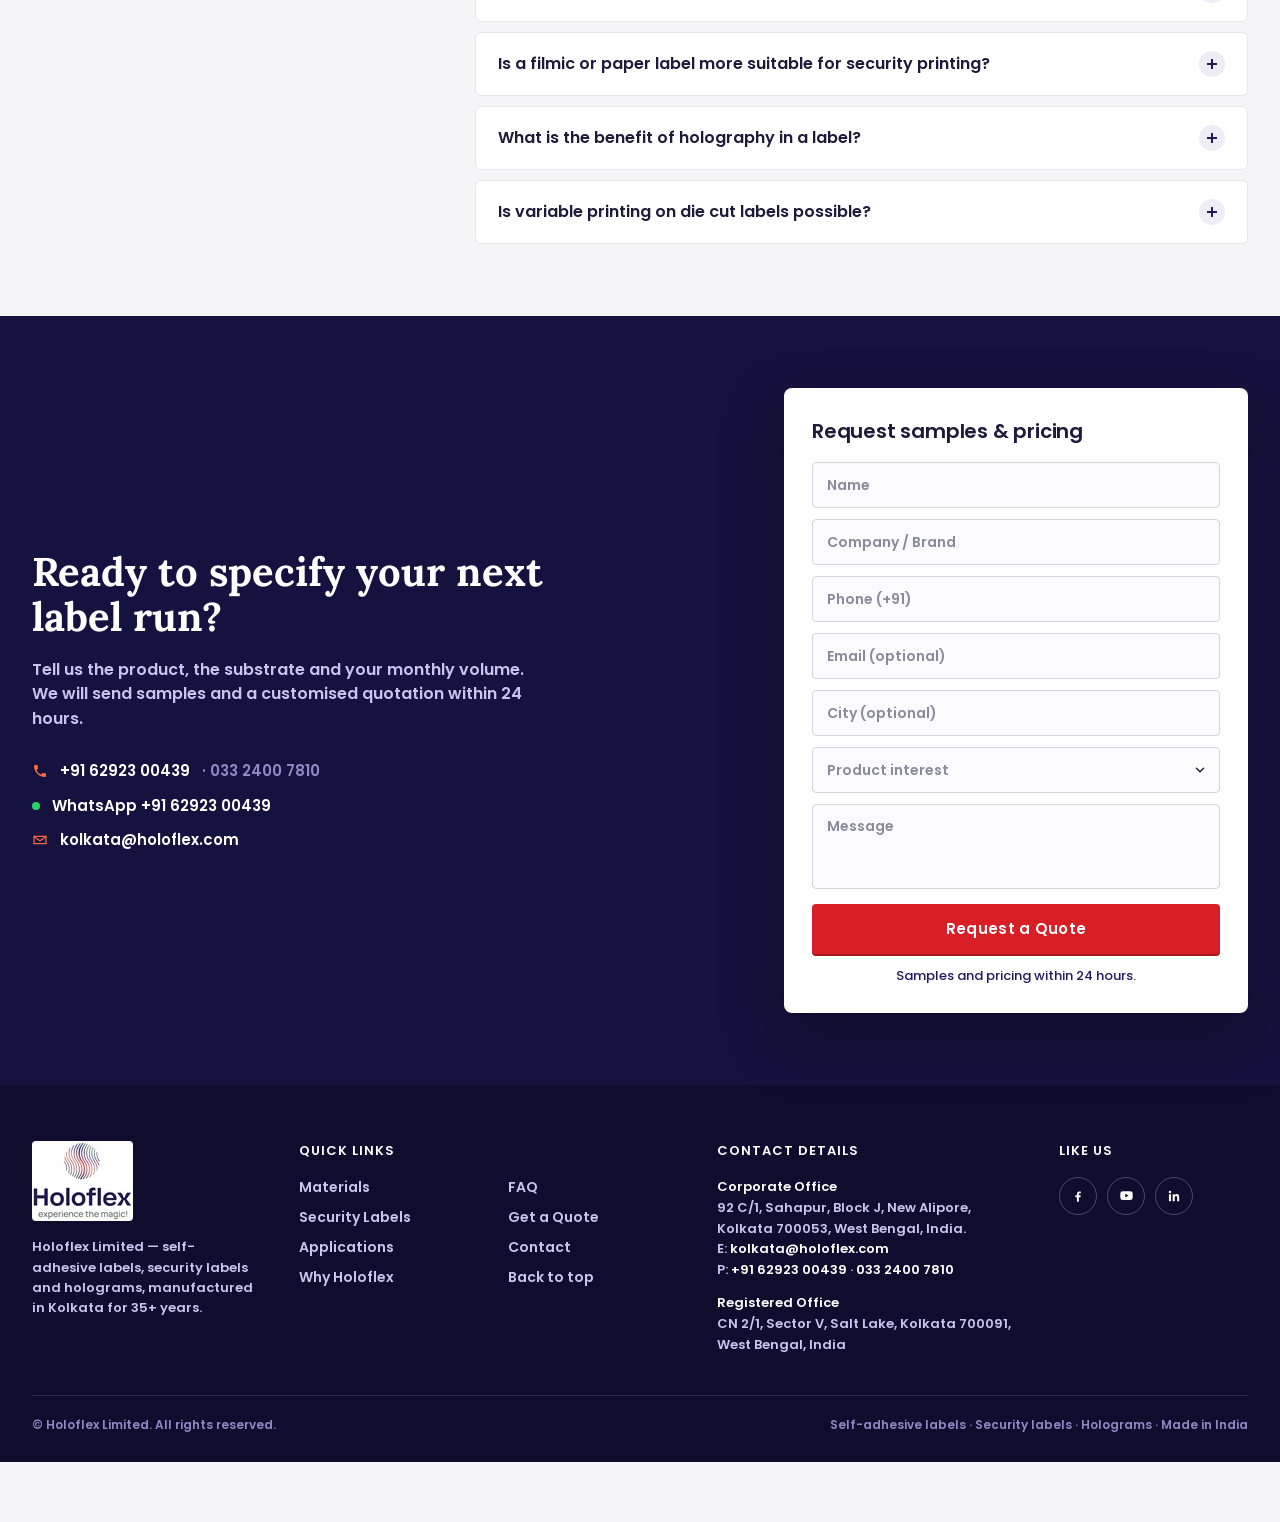
==== commit 5b88632e: "Add hologram photo to Security / Brand Protection block Replace the .lp-ph placeholder in section 7 " ====
--- a/index.html
+++ b/index.html
@@ -338,17 +338,10 @@
 <section class="lp-security" id="security">
   <div class="lp-container lp-security__inner">
     <div class="lp-security__media">
-      <!-- PLACEHOLDER — security label photograph awaiting client photography.
-           DROP-IN: delete the .lp-ph div and uncomment the <picture> below once
-           images/lp-security-600.{jpg,webp} and -1200.{jpg,webp} exist
-           (600×450 and 1200×900, ≤80 KB / ≤160 KB). -->
-      <div class="lp-ph lp-ph--security" aria-hidden="true"></div>
-      <!--
       <picture>
         <source type="image/webp" srcset="images/lp-security-600.webp 600w, images/lp-security-1200.webp 1200w" sizes="(min-width: 1024px) 592px, calc(100vw - 32px)">
-        <img src="images/lp-security-600.jpg" srcset="images/lp-security-600.jpg 600w, images/lp-security-1200.jpg 1200w" sizes="(min-width: 1024px) 592px, calc(100vw - 32px)" width="600" height="450" loading="lazy" decoding="async" alt="Holoflex tamper-evident security label on a pharmaceutical carton, partly peeled to reveal the Void pattern, with a holographic stripe and a printed QR code">
+        <img src="images/lp-security-600.jpg" srcset="images/lp-security-600.jpg 600w, images/lp-security-1200.jpg 1200w" sizes="(min-width: 1024px) 592px, calc(100vw - 32px)" width="600" height="400" loading="lazy" decoding="async" alt="Holographic security stripe with a fine guilloche line pattern on a dark Holoflex security label, shown in close-up">
       </picture>
-      -->
     </div>
     <div class="lp-security__copy">
       <p class="lp-eyebrow">Advanced Security. Distinctive Aesthetics.</p>
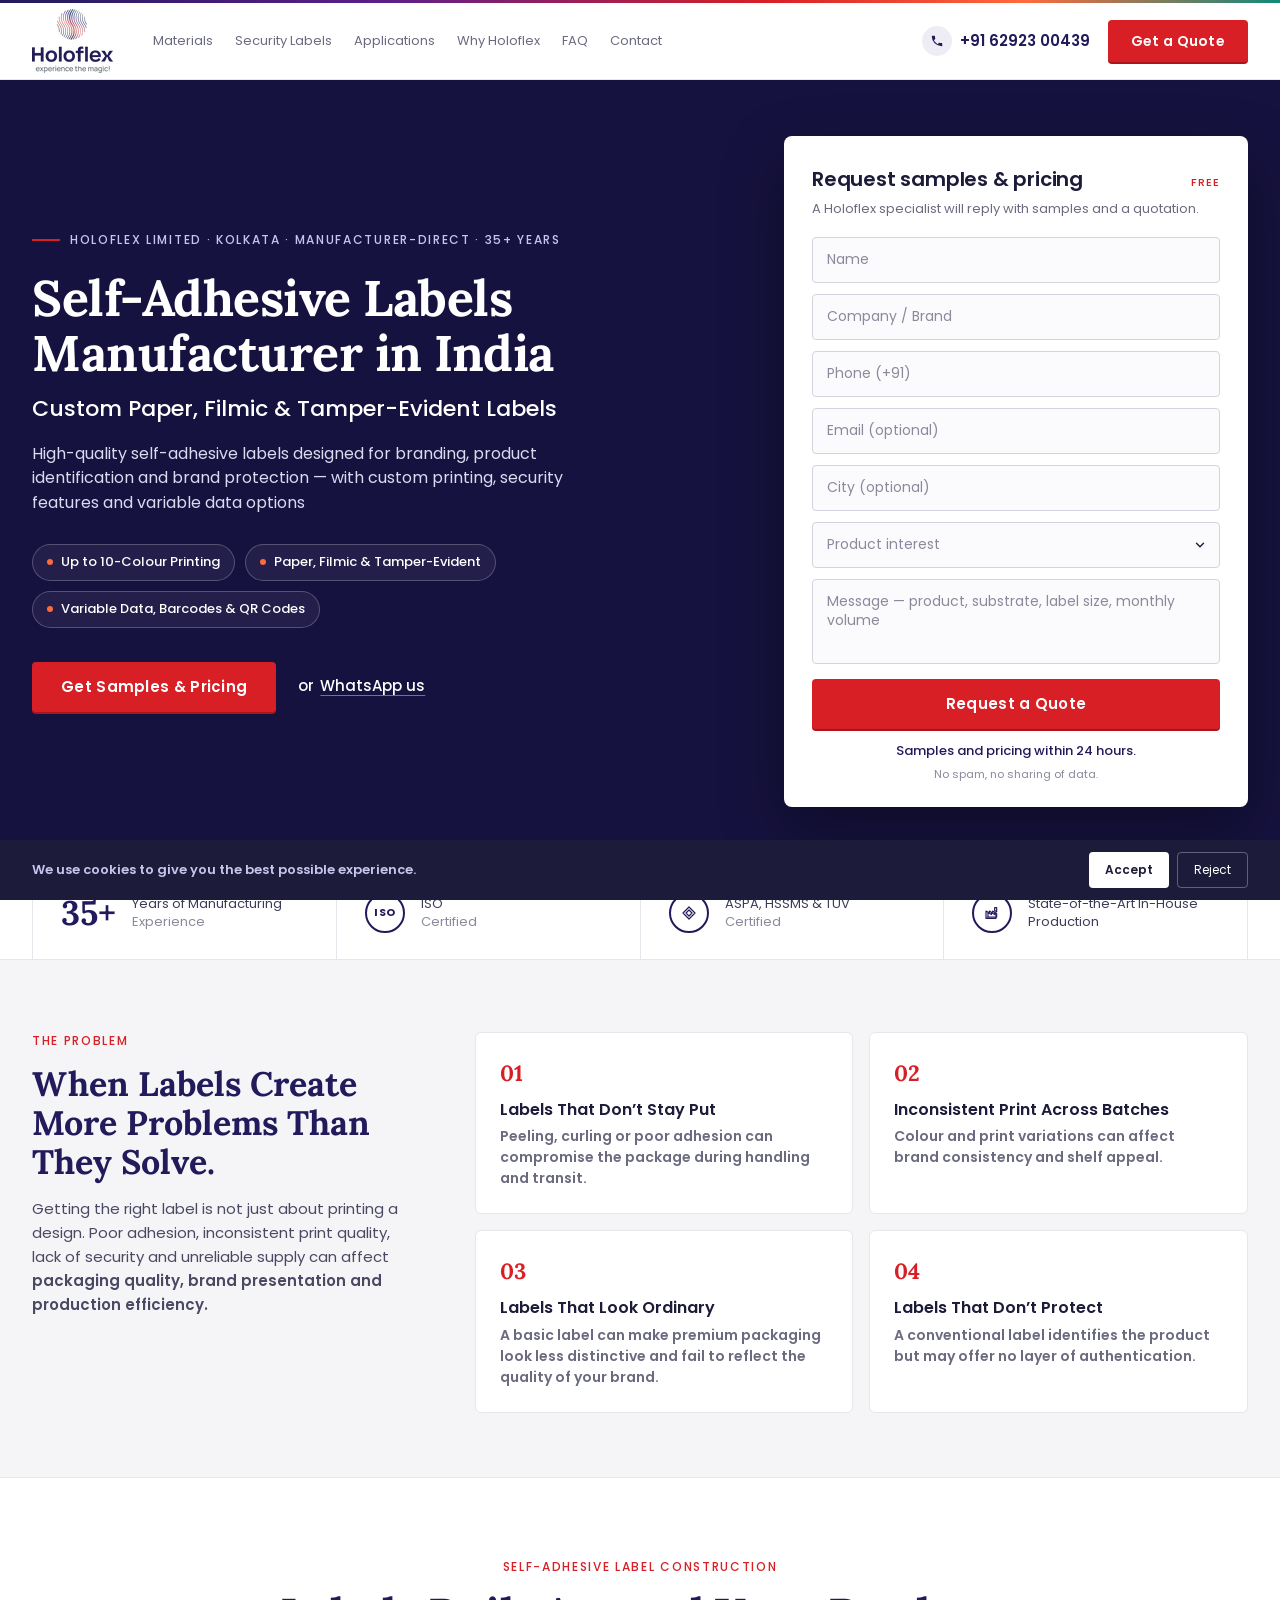
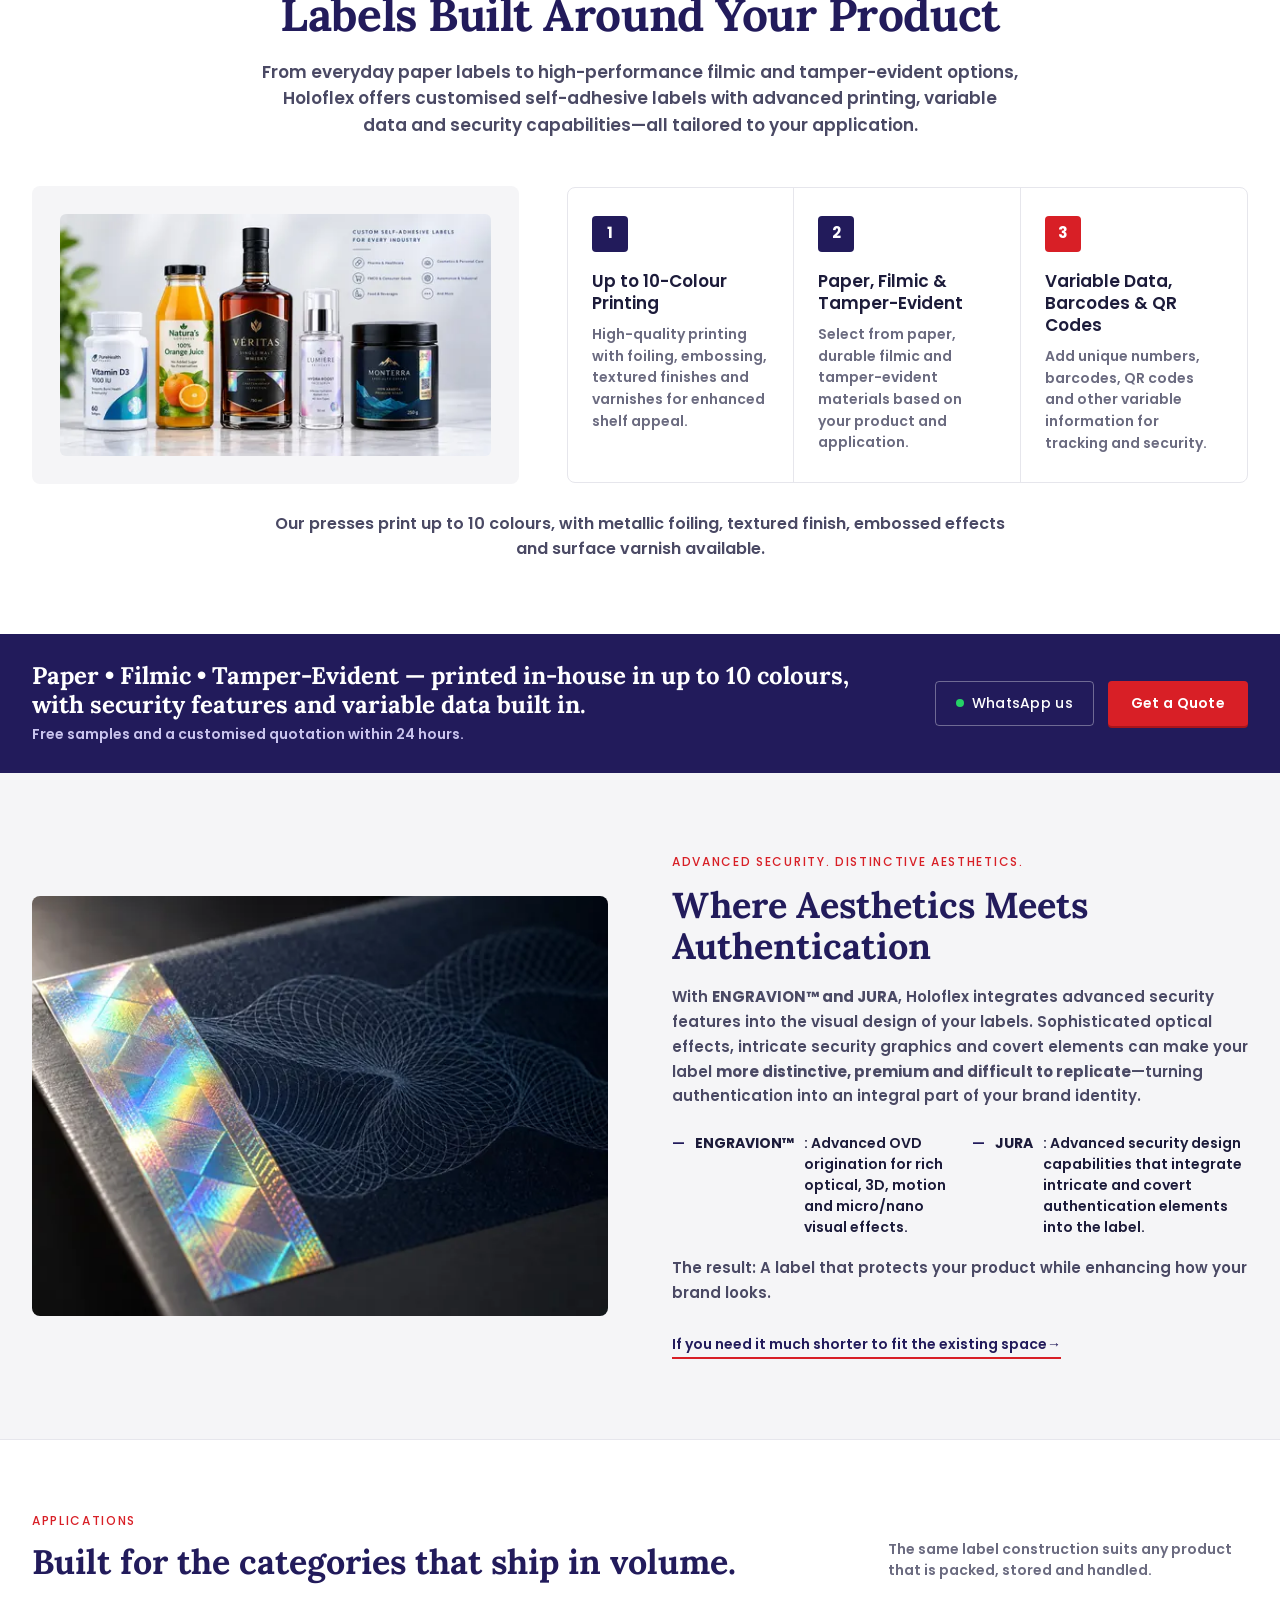
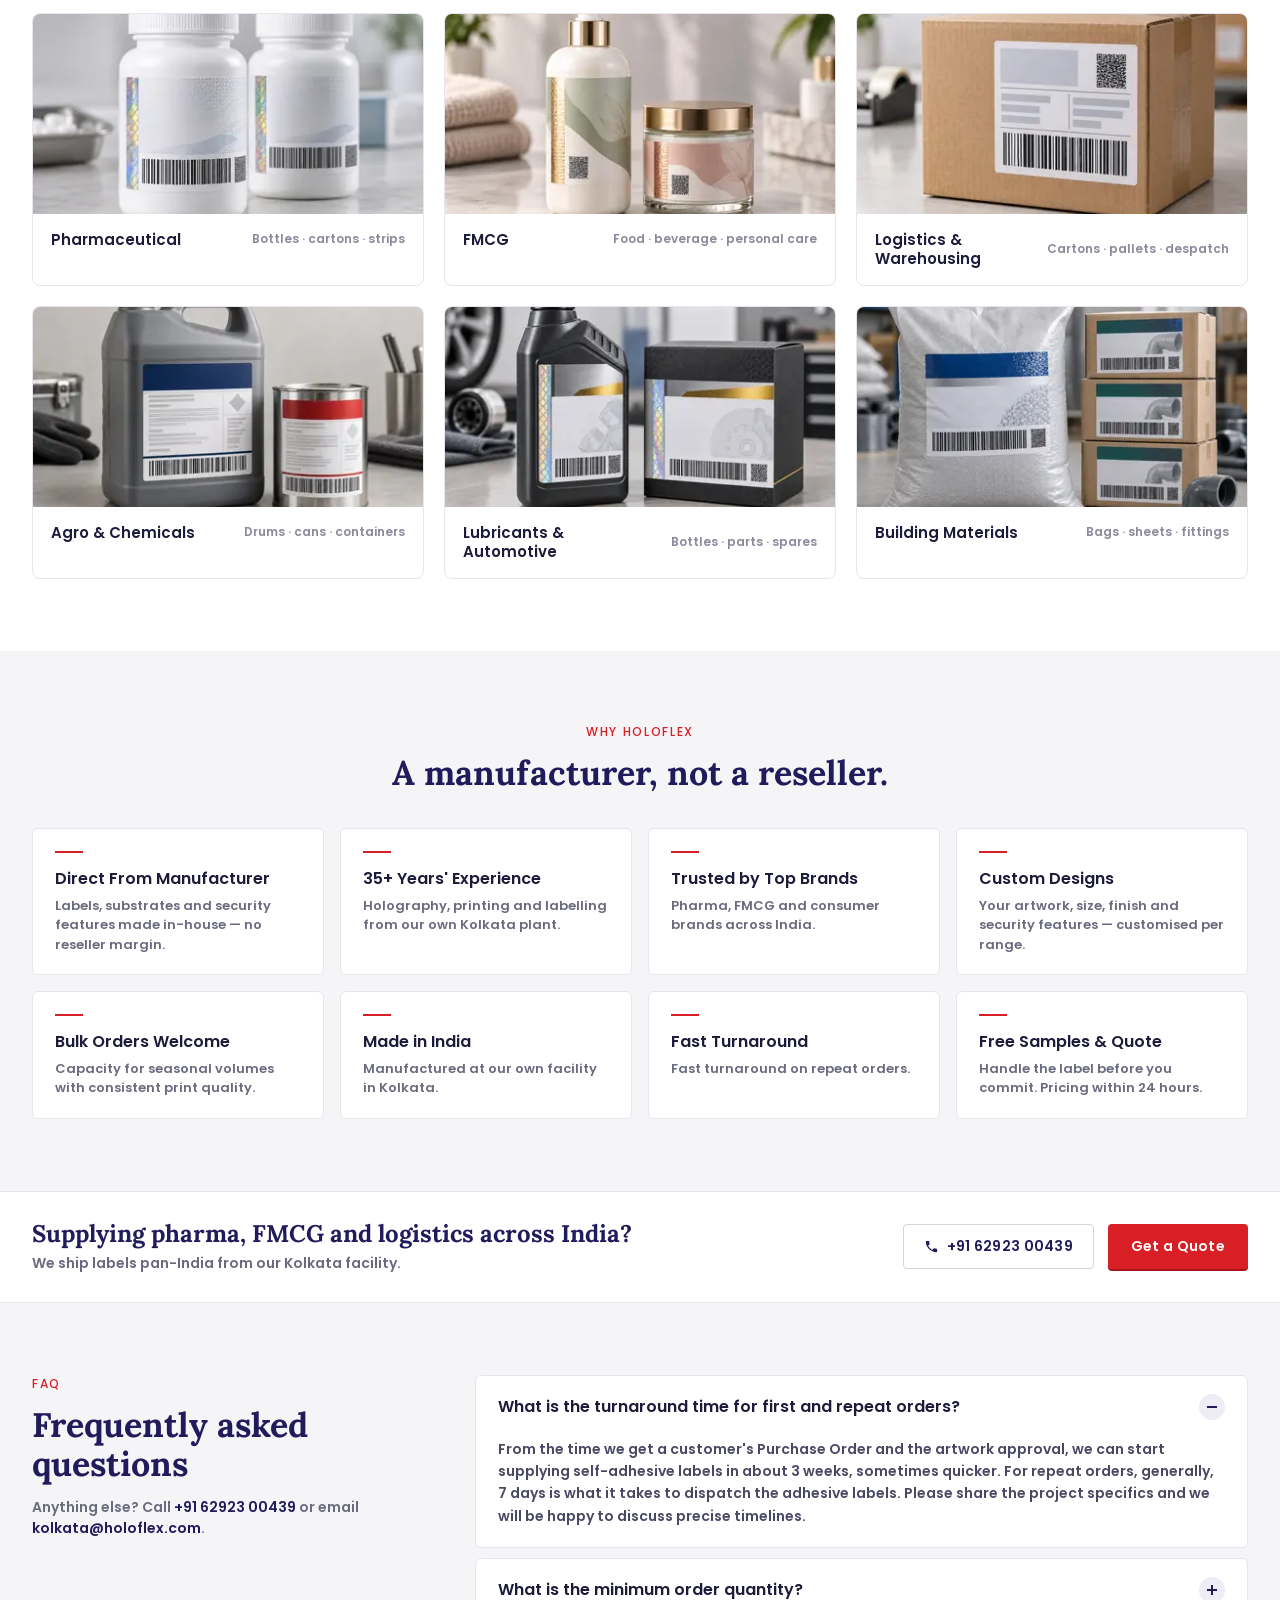
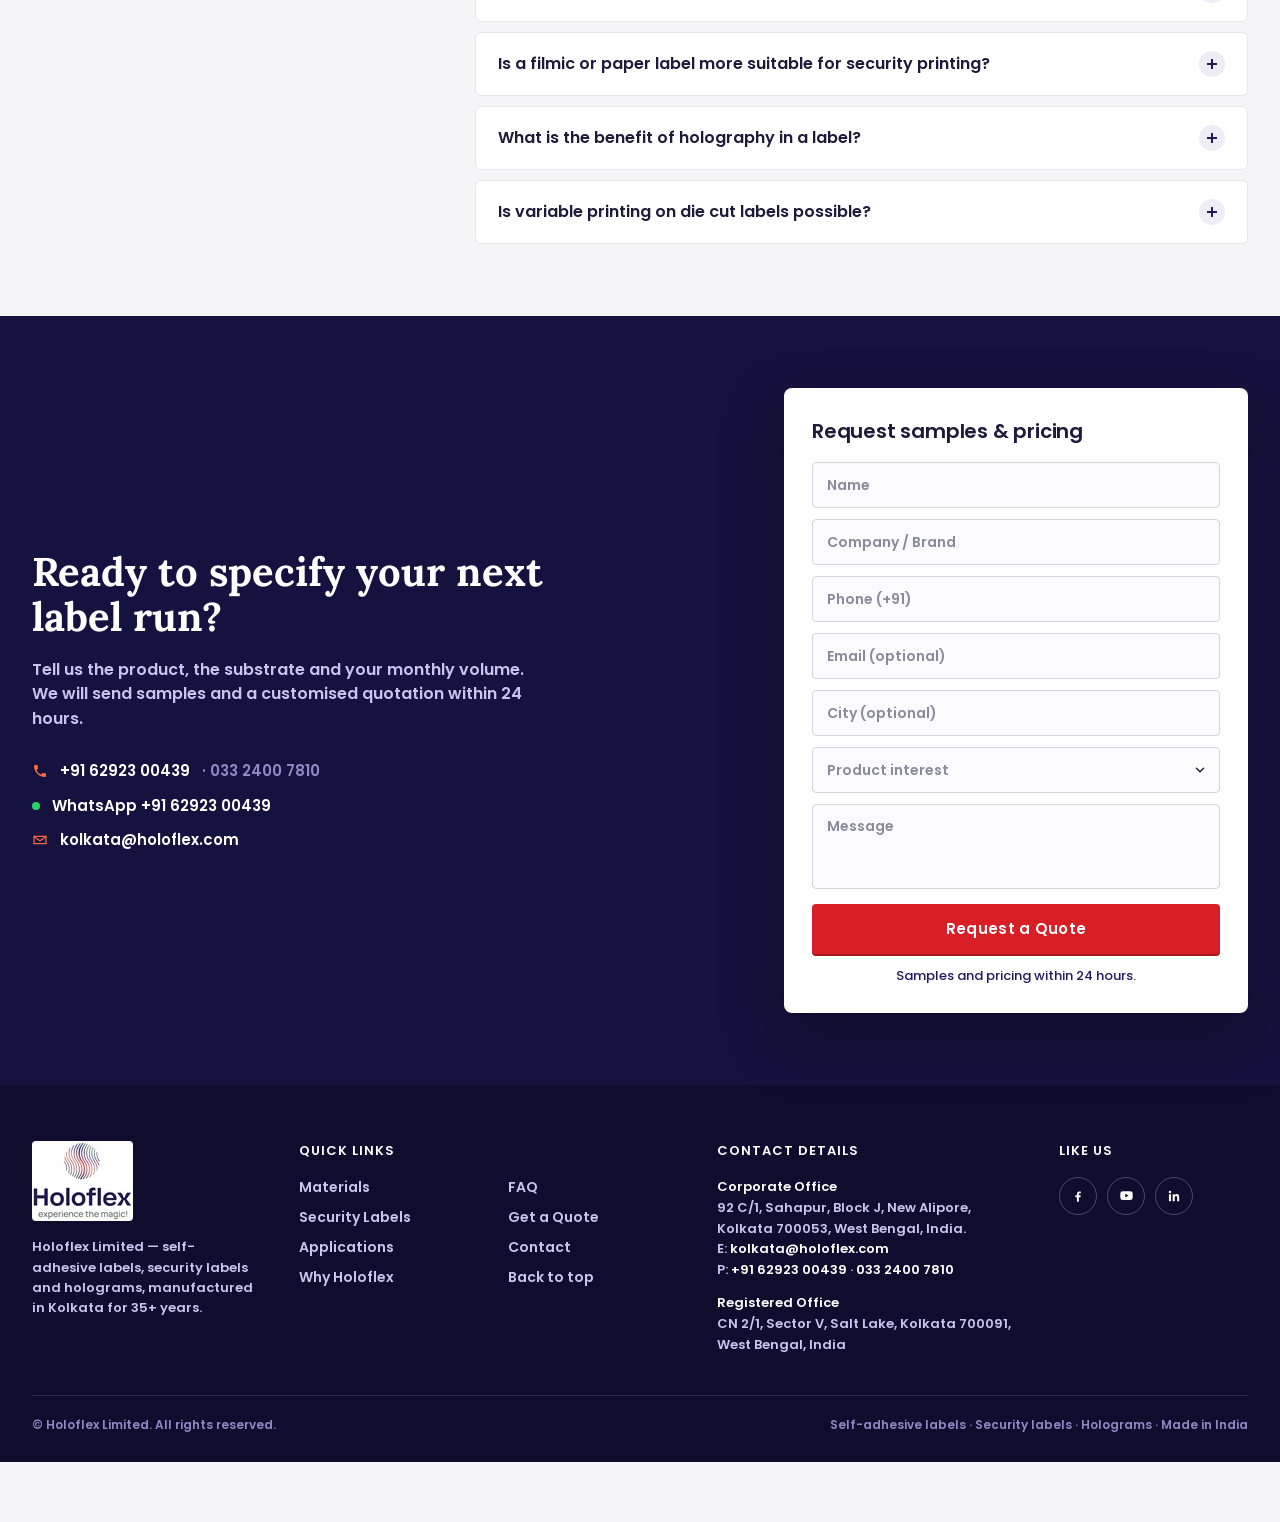
==== commit 5167328a: "Add six photos to the Applications gallery Replace all six .lp-ph tiles in section 8 with client pho" ====
--- a/index.html
+++ b/index.html
@@ -369,81 +369,58 @@
       </div>
       <p class="lp-apps__sub">The same label construction suits any product that is packed, stored and handled.</p>
     </div>
-
-    <!-- PLACEHOLDER GALLERY — six photographs awaiting client photography.
-         Each card carries a neutral .lp-ph tile. DROP-IN per card: delete the
-         .lp-ph div and uncomment the <picture>, once the files named in it
-         exist in images/ at 400×267 (≤25 KB) and 800×534 (≤60 KB), JPG + WebP. -->
     <ul class="lp-apps__grid">
       <li class="lp-app">
         <div class="lp-app__media">
-          <div class="lp-ph" aria-hidden="true"></div>
-          <!--
           <picture>
             <source type="image/webp" srcset="images/lp-app-pharma-400.webp 400w, images/lp-app-pharma-800.webp 800w" sizes="(min-width: 1024px) 389px, (min-width: 768px) calc((100vw - 104px) / 3), calc((100vw - 42px) / 2)">
-            <img src="images/lp-app-pharma-400.jpg" srcset="images/lp-app-pharma-400.jpg 400w, images/lp-app-pharma-800.jpg 800w" sizes="(min-width: 1024px) 389px, (min-width: 768px) calc((100vw - 104px) / 3), calc((100vw - 42px) / 2)" width="400" height="267" loading="lazy" decoding="async" alt="Holoflex self-adhesive label on a pharmaceutical bottle beside a labelled carton and blister strip">
+            <img src="images/lp-app-pharma-400.jpg" srcset="images/lp-app-pharma-400.jpg 400w, images/lp-app-pharma-800.jpg 800w" sizes="(min-width: 1024px) 389px, (min-width: 768px) calc((100vw - 104px) / 3), calc((100vw - 42px) / 2)" width="400" height="267" loading="lazy" decoding="async" alt="Holoflex self-adhesive labels with a holographic stripe, barcode and QR code on two white pharmaceutical bottles">
           </picture>
-          -->
         </div>
         <div class="lp-app__caption"><h3>Pharmaceutical</h3><span>Bottles · cartons · strips</span></div>
       </li>
       <li class="lp-app">
         <div class="lp-app__media">
-          <div class="lp-ph" aria-hidden="true"></div>
-          <!--
           <picture>
             <source type="image/webp" srcset="images/lp-app-fmcg-400.webp 400w, images/lp-app-fmcg-800.webp 800w" sizes="(min-width: 1024px) 389px, (min-width: 768px) calc((100vw - 104px) / 3), calc((100vw - 42px) / 2)">
-            <img src="images/lp-app-fmcg-400.jpg" srcset="images/lp-app-fmcg-400.jpg 400w, images/lp-app-fmcg-800.jpg 800w" sizes="(min-width: 1024px) 389px, (min-width: 768px) calc((100vw - 104px) / 3), calc((100vw - 42px) / 2)" width="400" height="267" loading="lazy" decoding="async" alt="Holoflex self-adhesive labels on a food jar, a beverage bottle and a personal-care tube">
+            <img src="images/lp-app-fmcg-400.jpg" srcset="images/lp-app-fmcg-400.jpg 400w, images/lp-app-fmcg-800.jpg 800w" sizes="(min-width: 1024px) 389px, (min-width: 768px) calc((100vw - 104px) / 3), calc((100vw - 42px) / 2)" width="400" height="267" loading="lazy" decoding="async" alt="Holoflex self-adhesive labels with foil accents and QR codes on a lotion pump bottle and a cream jar">
           </picture>
-          -->
         </div>
         <div class="lp-app__caption"><h3>FMCG</h3><span>Food · beverage · personal care</span></div>
       </li>
       <li class="lp-app">
         <div class="lp-app__media">
-          <div class="lp-ph" aria-hidden="true"></div>
-          <!--
           <picture>
             <source type="image/webp" srcset="images/lp-app-logistics-400.webp 400w, images/lp-app-logistics-800.webp 800w" sizes="(min-width: 1024px) 389px, (min-width: 768px) calc((100vw - 104px) / 3), calc((100vw - 42px) / 2)">
-            <img src="images/lp-app-logistics-400.jpg" srcset="images/lp-app-logistics-400.jpg 400w, images/lp-app-logistics-800.jpg 800w" sizes="(min-width: 1024px) 389px, (min-width: 768px) calc((100vw - 104px) / 3), calc((100vw - 42px) / 2)" width="400" height="267" loading="lazy" decoding="async" alt="Holoflex barcode despatch label on a shipping carton stacked on a warehouse pallet">
+            <img src="images/lp-app-logistics-400.jpg" srcset="images/lp-app-logistics-400.jpg 400w, images/lp-app-logistics-800.jpg 800w" sizes="(min-width: 1024px) 389px, (min-width: 768px) calc((100vw - 104px) / 3), calc((100vw - 42px) / 2)" width="400" height="267" loading="lazy" decoding="async" alt="Holoflex despatch label with barcode and QR code on a corrugated shipping carton">
           </picture>
-          -->
         </div>
         <div class="lp-app__caption"><h3>Logistics &amp; Warehousing</h3><span>Cartons · pallets · despatch</span></div>
       </li>
       <li class="lp-app">
         <div class="lp-app__media">
-          <div class="lp-ph" aria-hidden="true"></div>
-          <!--
           <picture>
             <source type="image/webp" srcset="images/lp-app-agro-chemicals-400.webp 400w, images/lp-app-agro-chemicals-800.webp 800w" sizes="(min-width: 1024px) 389px, (min-width: 768px) calc((100vw - 104px) / 3), calc((100vw - 42px) / 2)">
-            <img src="images/lp-app-agro-chemicals-400.jpg" srcset="images/lp-app-agro-chemicals-400.jpg 400w, images/lp-app-agro-chemicals-800.jpg 800w" sizes="(min-width: 1024px) 389px, (min-width: 768px) calc((100vw - 104px) / 3), calc((100vw - 42px) / 2)" width="400" height="267" loading="lazy" decoding="async" alt="Holoflex filmic label on an agrochemical drum beside a labelled can and container">
+            <img src="images/lp-app-agro-chemicals-400.jpg" srcset="images/lp-app-agro-chemicals-400.jpg 400w, images/lp-app-agro-chemicals-800.jpg 800w" sizes="(min-width: 1024px) 389px, (min-width: 768px) calc((100vw - 104px) / 3), calc((100vw - 42px) / 2)" width="400" height="267" loading="lazy" decoding="async" alt="Holoflex filmic labels with hazard panels and barcodes on a chemical jerrycan and a metal tin">
           </picture>
-          -->
         </div>
         <div class="lp-app__caption"><h3>Agro &amp; Chemicals</h3><span>Drums · cans · containers</span></div>
       </li>
       <li class="lp-app">
         <div class="lp-app__media">
-          <div class="lp-ph" aria-hidden="true"></div>
-          <!--
           <picture>
             <source type="image/webp" srcset="images/lp-app-lubricants-automotive-400.webp 400w, images/lp-app-lubricants-automotive-800.webp 800w" sizes="(min-width: 1024px) 389px, (min-width: 768px) calc((100vw - 104px) / 3), calc((100vw - 42px) / 2)">
-            <img src="images/lp-app-lubricants-automotive-400.jpg" srcset="images/lp-app-lubricants-automotive-400.jpg 400w, images/lp-app-lubricants-automotive-800.jpg 800w" sizes="(min-width: 1024px) 389px, (min-width: 768px) calc((100vw - 104px) / 3), calc((100vw - 42px) / 2)" width="400" height="267" loading="lazy" decoding="async" alt="Holoflex filmic label on a lubricant bottle beside packaged automotive spare parts">
+            <img src="images/lp-app-lubricants-automotive-400.jpg" srcset="images/lp-app-lubricants-automotive-400.jpg 400w, images/lp-app-lubricants-automotive-800.jpg 800w" sizes="(min-width: 1024px) 389px, (min-width: 768px) calc((100vw - 104px) / 3), calc((100vw - 42px) / 2)" width="400" height="267" loading="lazy" decoding="async" alt="Holoflex self-adhesive labels with a holographic stripe and QR code on an engine oil bottle and an automotive parts box">
           </picture>
-          -->
         </div>
         <div class="lp-app__caption"><h3>Lubricants &amp; Automotive</h3><span>Bottles · parts · spares</span></div>
       </li>
       <li class="lp-app">
         <div class="lp-app__media">
-          <div class="lp-ph" aria-hidden="true"></div>
-          <!--
           <picture>
             <source type="image/webp" srcset="images/lp-app-building-materials-400.webp 400w, images/lp-app-building-materials-800.webp 800w" sizes="(min-width: 1024px) 389px, (min-width: 768px) calc((100vw - 104px) / 3), calc((100vw - 42px) / 2)">
-            <img src="images/lp-app-building-materials-400.jpg" srcset="images/lp-app-building-materials-400.jpg 400w, images/lp-app-building-materials-800.jpg 800w" sizes="(min-width: 1024px) 389px, (min-width: 768px) calc((100vw - 104px) / 3), calc((100vw - 42px) / 2)" width="400" height="267" loading="lazy" decoding="async" alt="Holoflex self-adhesive label on a cement bag beside labelled sheets and pipe fittings">
+            <img src="images/lp-app-building-materials-400.jpg" srcset="images/lp-app-building-materials-400.jpg 400w, images/lp-app-building-materials-800.jpg 800w" sizes="(min-width: 1024px) 389px, (min-width: 768px) calc((100vw - 104px) / 3), calc((100vw - 42px) / 2)" width="400" height="267" loading="lazy" decoding="async" alt="Holoflex self-adhesive labels with barcodes on a sack of plastic granules and stacked boxes of pipe fittings">
           </picture>
-          -->
         </div>
         <div class="lp-app__caption"><h3>Building Materials</h3><span>Bags · sheets · fittings</span></div>
       </li>
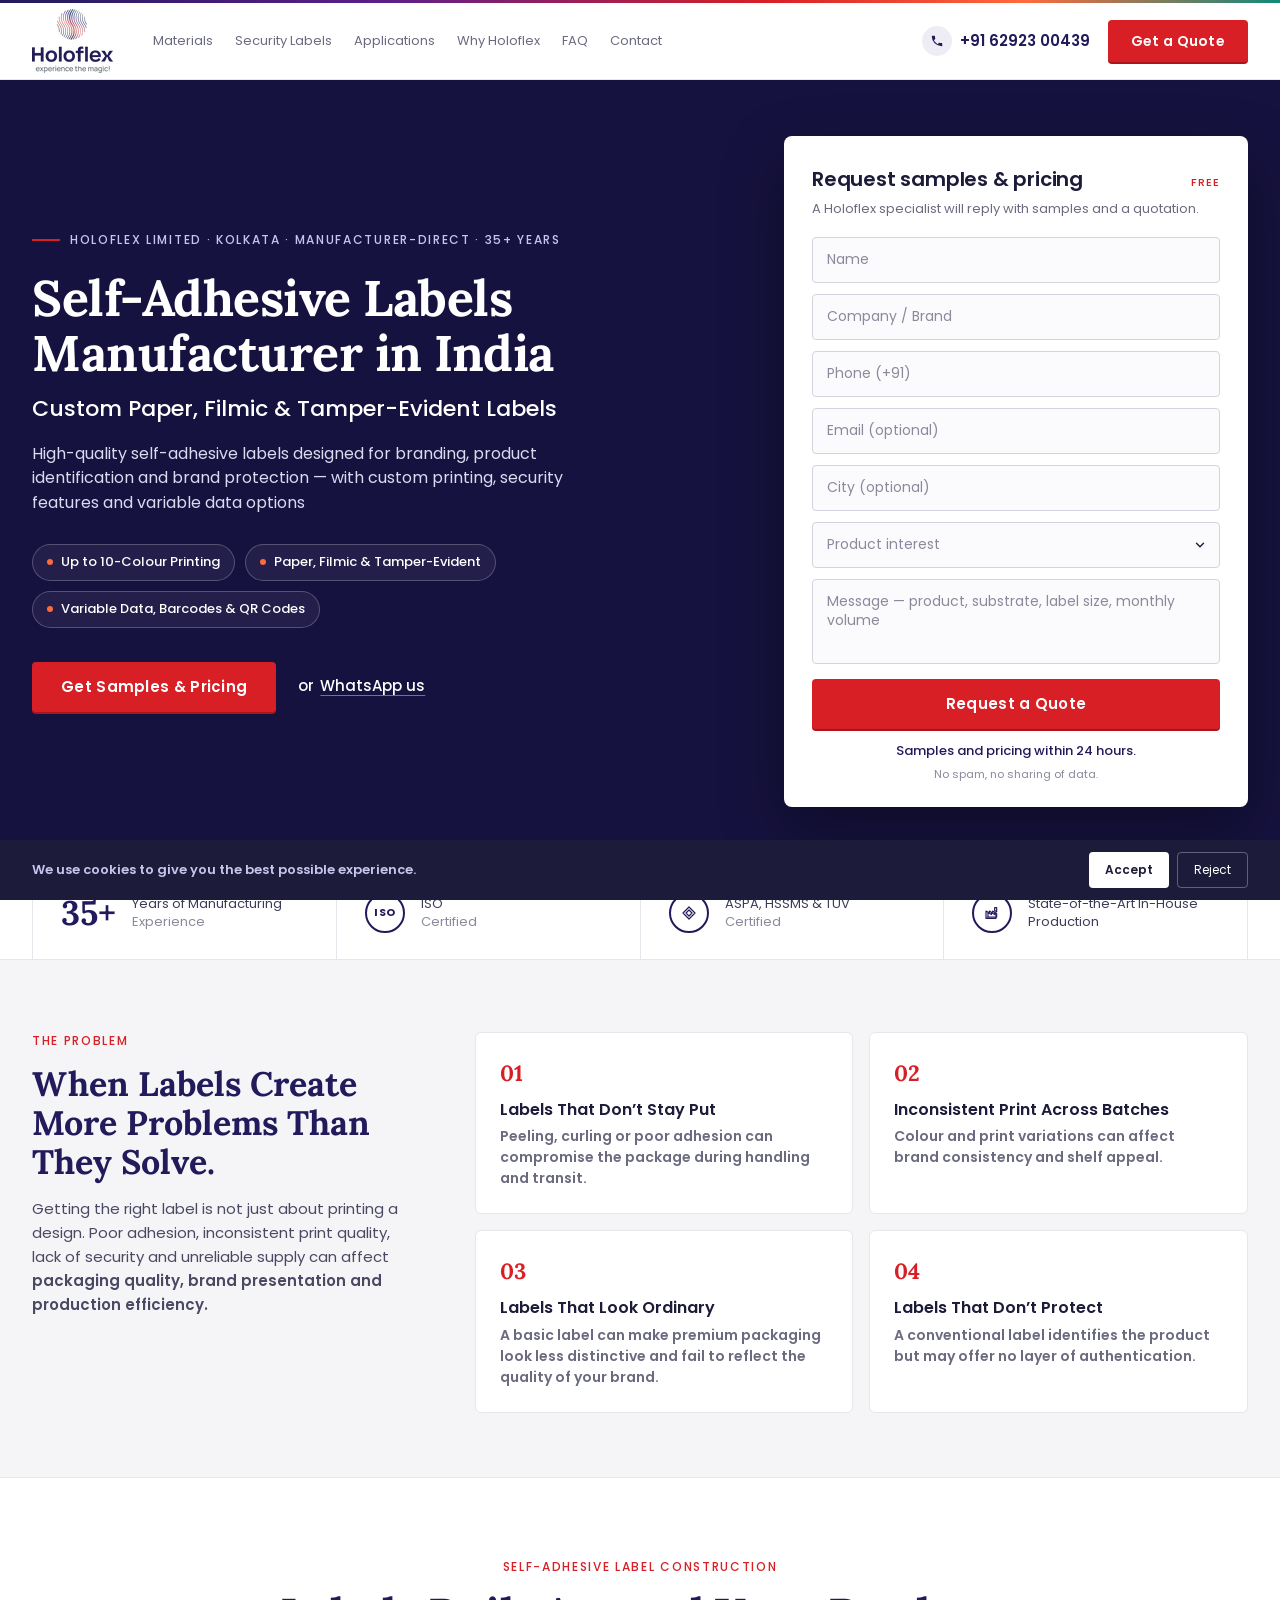
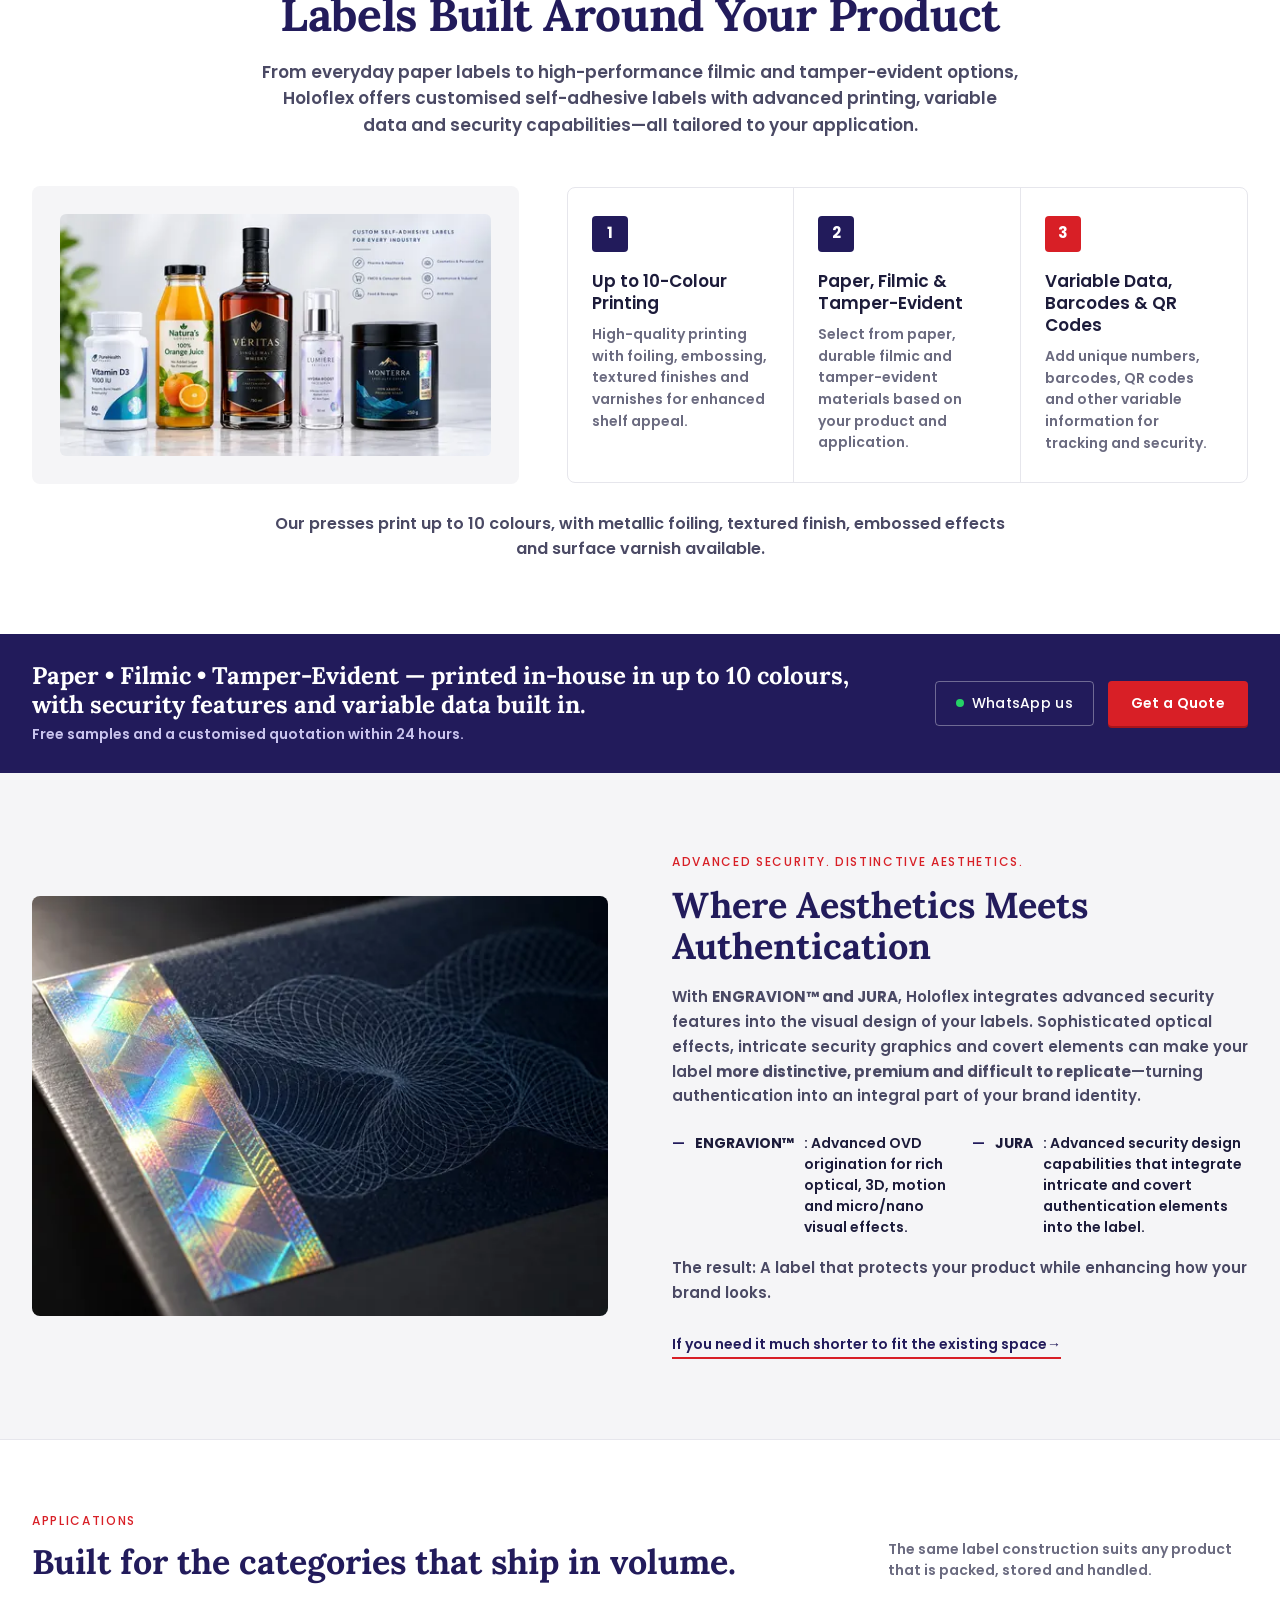
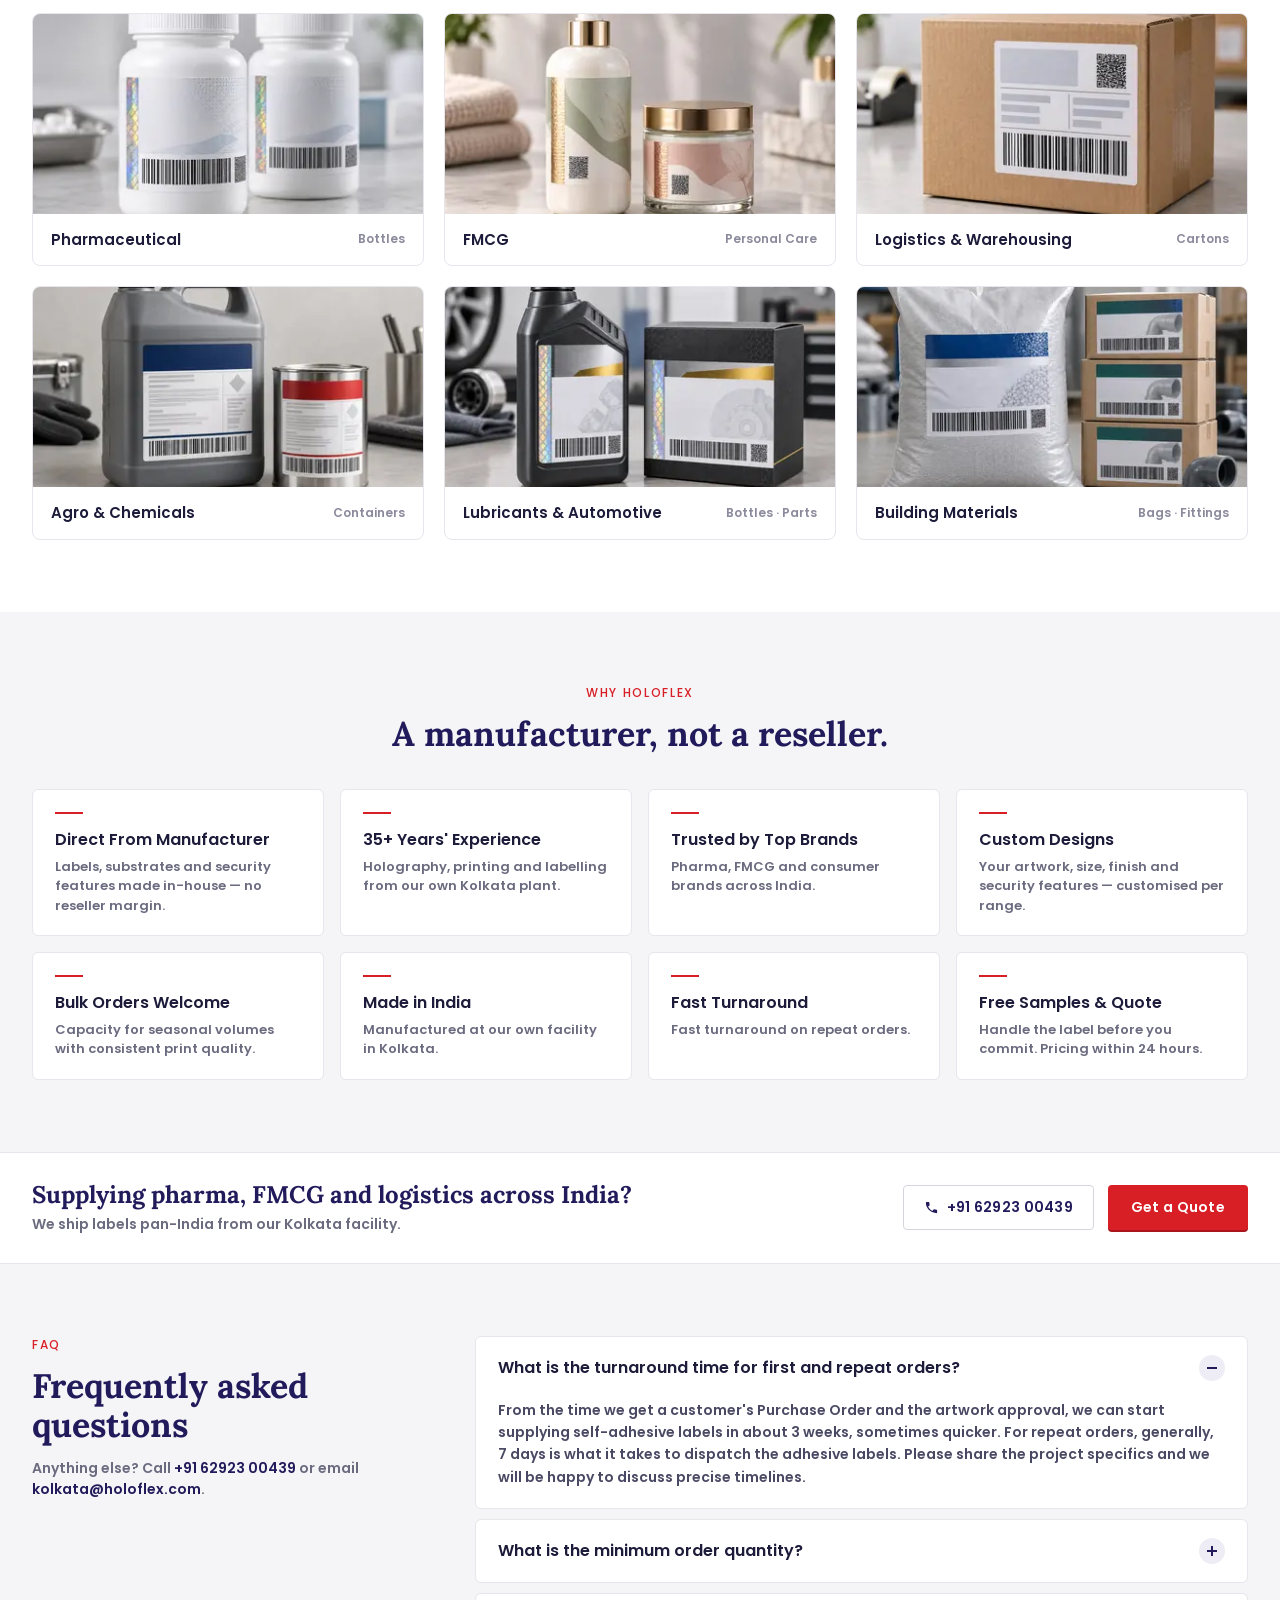
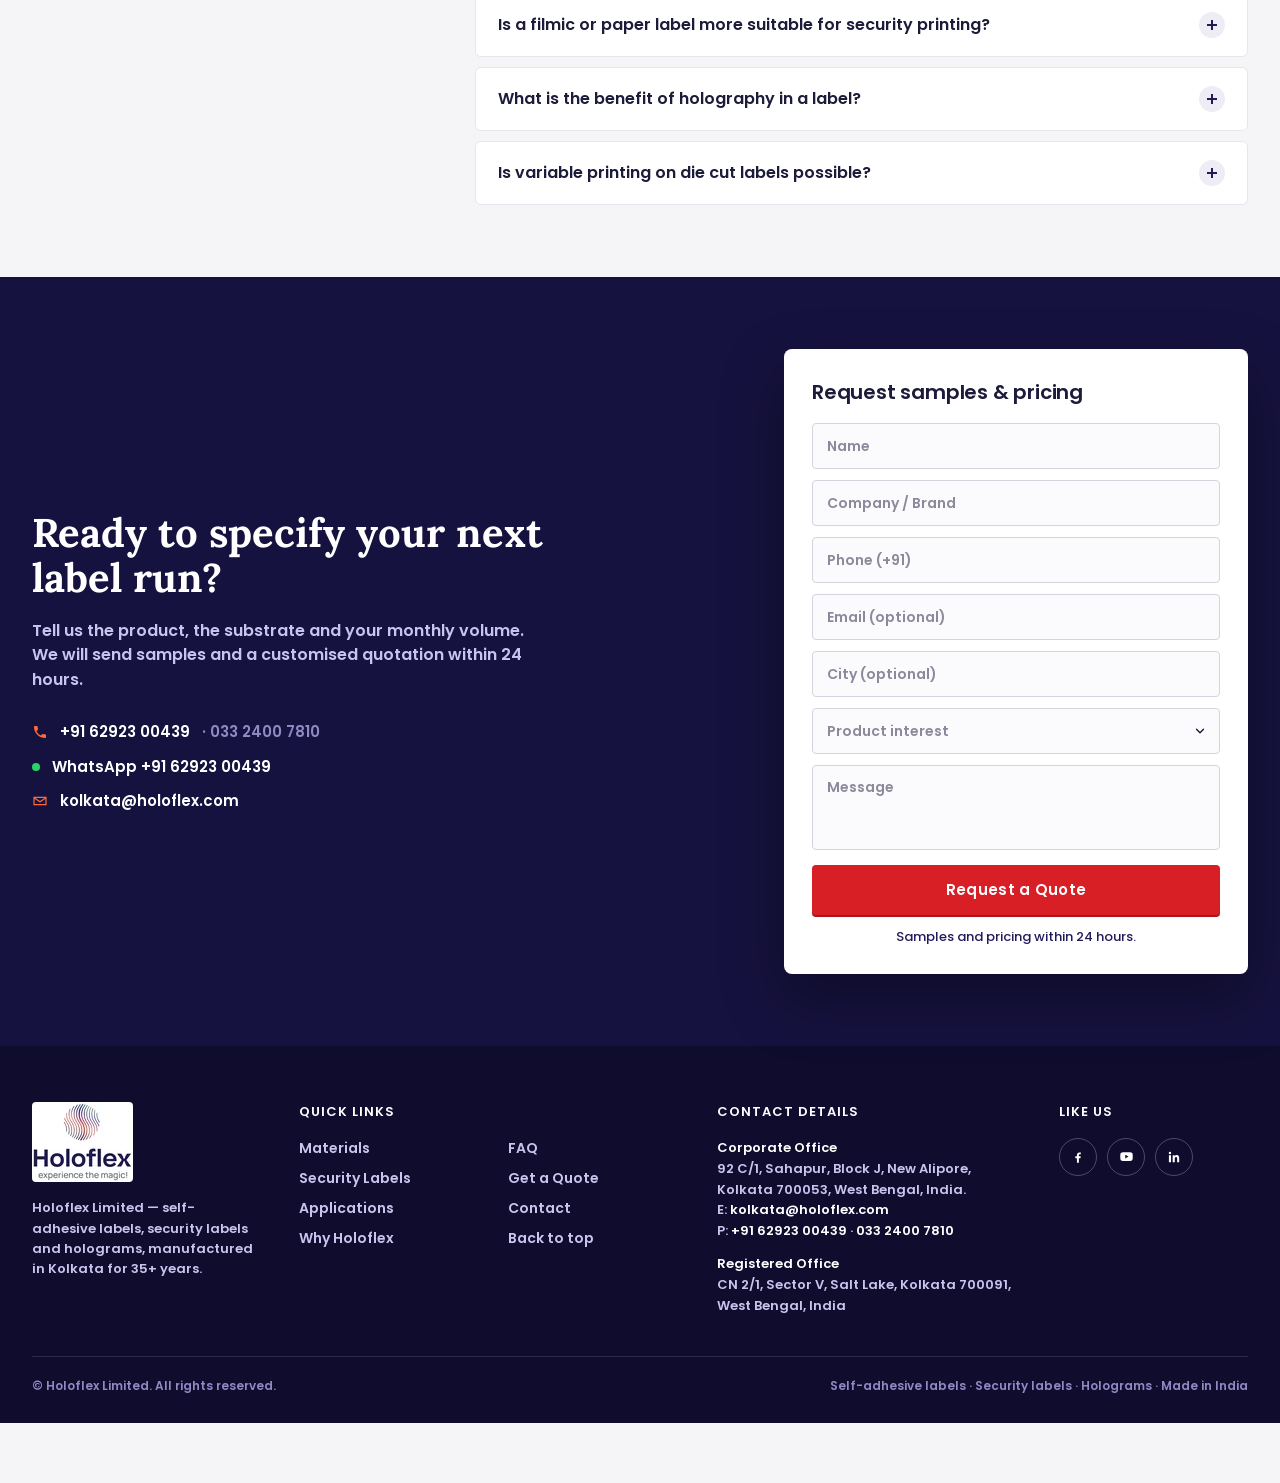
==== commit 58dfaaf8: "IMage added" ====
--- a/index.html
+++ b/index.html
@@ -377,7 +377,7 @@
             <img src="images/lp-app-pharma-400.jpg" srcset="images/lp-app-pharma-400.jpg 400w, images/lp-app-pharma-800.jpg 800w" sizes="(min-width: 1024px) 389px, (min-width: 768px) calc((100vw - 104px) / 3), calc((100vw - 42px) / 2)" width="400" height="267" loading="lazy" decoding="async" alt="Holoflex self-adhesive labels with a holographic stripe, barcode and QR code on two white pharmaceutical bottles">
           </picture>
         </div>
-        <div class="lp-app__caption"><h3>Pharmaceutical</h3><span>Bottles · cartons · strips</span></div>
+        <div class="lp-app__caption"><h3>Pharmaceutical</h3><span>Bottles</span></div>
       </li>
       <li class="lp-app">
         <div class="lp-app__media">
@@ -386,7 +386,7 @@
             <img src="images/lp-app-fmcg-400.jpg" srcset="images/lp-app-fmcg-400.jpg 400w, images/lp-app-fmcg-800.jpg 800w" sizes="(min-width: 1024px) 389px, (min-width: 768px) calc((100vw - 104px) / 3), calc((100vw - 42px) / 2)" width="400" height="267" loading="lazy" decoding="async" alt="Holoflex self-adhesive labels with foil accents and QR codes on a lotion pump bottle and a cream jar">
           </picture>
         </div>
-        <div class="lp-app__caption"><h3>FMCG</h3><span>Food · beverage · personal care</span></div>
+        <div class="lp-app__caption"><h3>FMCG</h3><span>Personal Care</span></div>
       </li>
       <li class="lp-app">
         <div class="lp-app__media">
@@ -395,7 +395,7 @@
             <img src="images/lp-app-logistics-400.jpg" srcset="images/lp-app-logistics-400.jpg 400w, images/lp-app-logistics-800.jpg 800w" sizes="(min-width: 1024px) 389px, (min-width: 768px) calc((100vw - 104px) / 3), calc((100vw - 42px) / 2)" width="400" height="267" loading="lazy" decoding="async" alt="Holoflex despatch label with barcode and QR code on a corrugated shipping carton">
           </picture>
         </div>
-        <div class="lp-app__caption"><h3>Logistics &amp; Warehousing</h3><span>Cartons · pallets · despatch</span></div>
+        <div class="lp-app__caption"><h3>Logistics &amp; Warehousing</h3><span>Cartons</span></div>
       </li>
       <li class="lp-app">
         <div class="lp-app__media">
@@ -404,7 +404,7 @@
             <img src="images/lp-app-agro-chemicals-400.jpg" srcset="images/lp-app-agro-chemicals-400.jpg 400w, images/lp-app-agro-chemicals-800.jpg 800w" sizes="(min-width: 1024px) 389px, (min-width: 768px) calc((100vw - 104px) / 3), calc((100vw - 42px) / 2)" width="400" height="267" loading="lazy" decoding="async" alt="Holoflex filmic labels with hazard panels and barcodes on a chemical jerrycan and a metal tin">
           </picture>
         </div>
-        <div class="lp-app__caption"><h3>Agro &amp; Chemicals</h3><span>Drums · cans · containers</span></div>
+        <div class="lp-app__caption"><h3>Agro &amp; Chemicals</h3><span>Containers</span></div>
       </li>
       <li class="lp-app">
         <div class="lp-app__media">
@@ -413,7 +413,7 @@
             <img src="images/lp-app-lubricants-automotive-400.jpg" srcset="images/lp-app-lubricants-automotive-400.jpg 400w, images/lp-app-lubricants-automotive-800.jpg 800w" sizes="(min-width: 1024px) 389px, (min-width: 768px) calc((100vw - 104px) / 3), calc((100vw - 42px) / 2)" width="400" height="267" loading="lazy" decoding="async" alt="Holoflex self-adhesive labels with a holographic stripe and QR code on an engine oil bottle and an automotive parts box">
           </picture>
         </div>
-        <div class="lp-app__caption"><h3>Lubricants &amp; Automotive</h3><span>Bottles · parts · spares</span></div>
+        <div class="lp-app__caption"><h3>Lubricants &amp; Automotive</h3><span>Bottles · Parts</span></div>
       </li>
       <li class="lp-app">
         <div class="lp-app__media">
@@ -422,7 +422,7 @@
             <img src="images/lp-app-building-materials-400.jpg" srcset="images/lp-app-building-materials-400.jpg 400w, images/lp-app-building-materials-800.jpg 800w" sizes="(min-width: 1024px) 389px, (min-width: 768px) calc((100vw - 104px) / 3), calc((100vw - 42px) / 2)" width="400" height="267" loading="lazy" decoding="async" alt="Holoflex self-adhesive labels with barcodes on a sack of plastic granules and stacked boxes of pipe fittings">
           </picture>
         </div>
-        <div class="lp-app__caption"><h3>Building Materials</h3><span>Bags · sheets · fittings</span></div>
+        <div class="lp-app__caption"><h3>Building Materials</h3><span>Bags · Fittings</span></div>
       </li>
     </ul>
   </div>
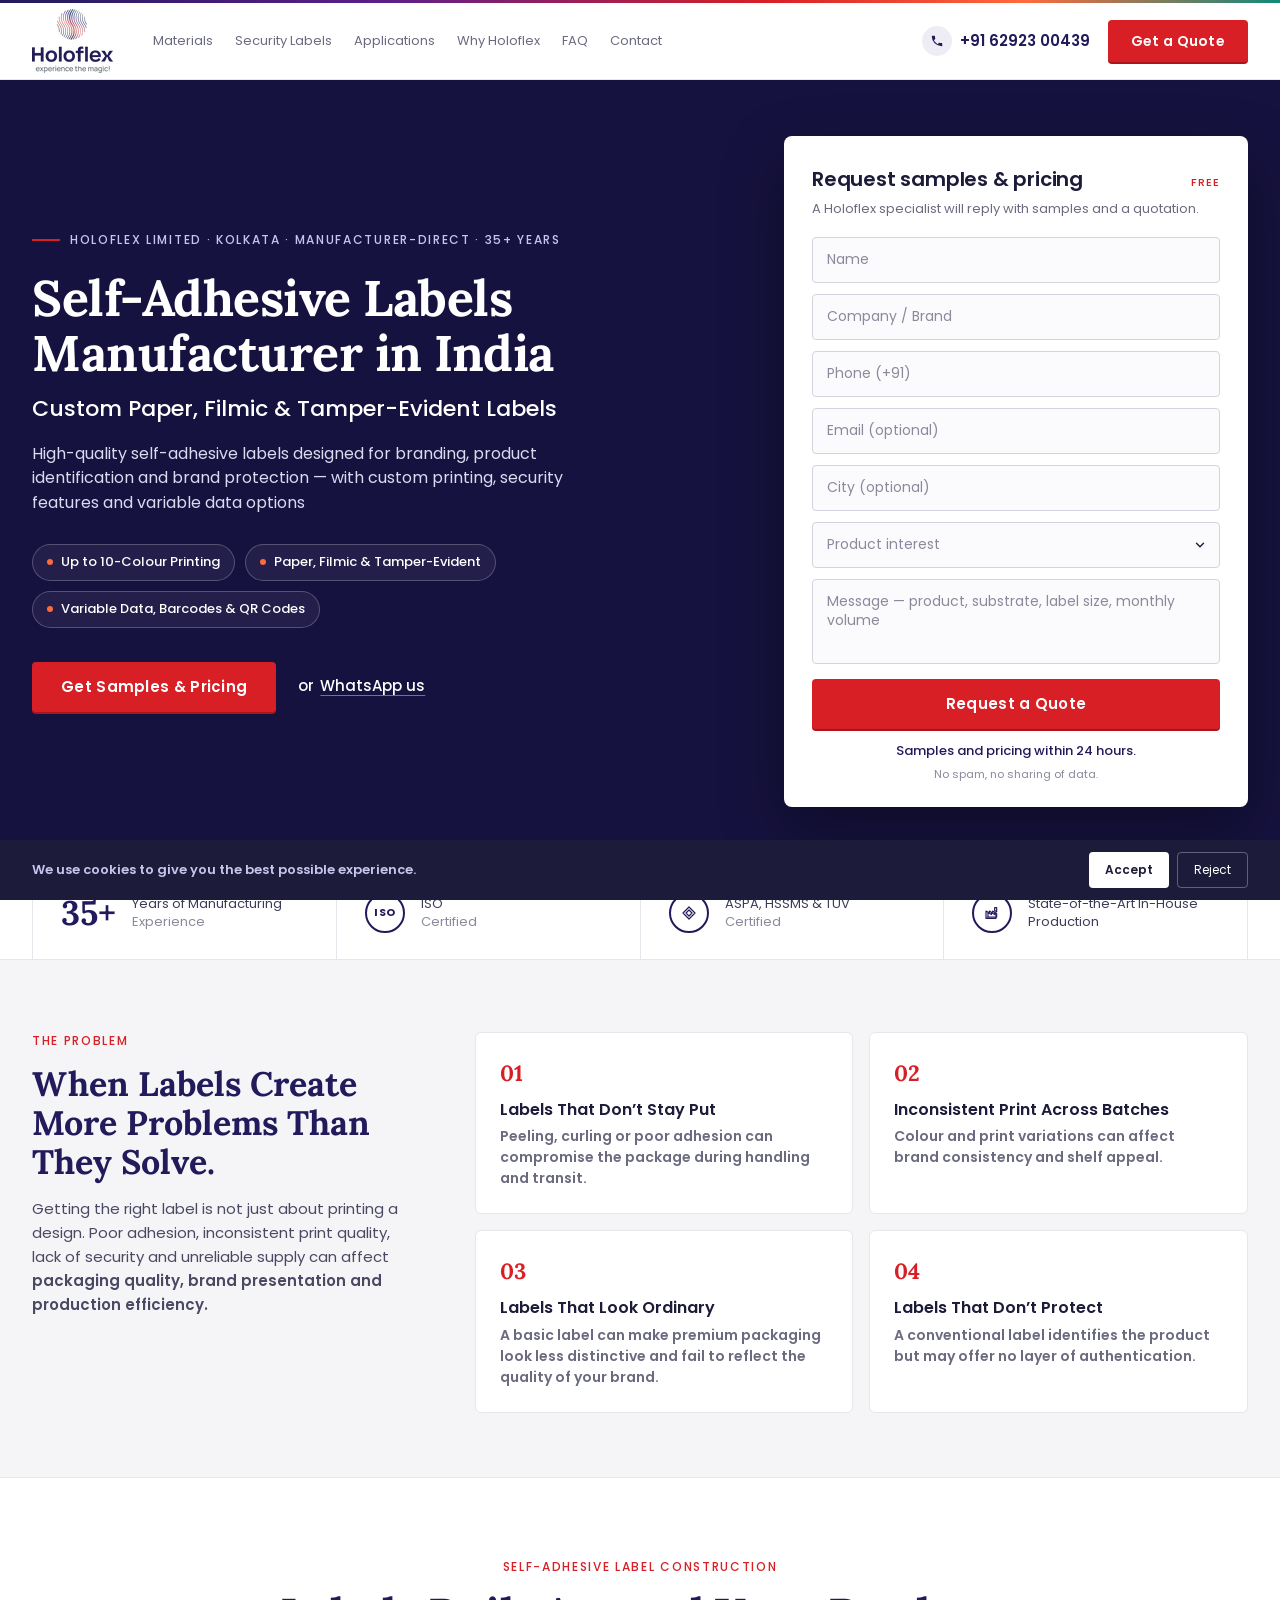
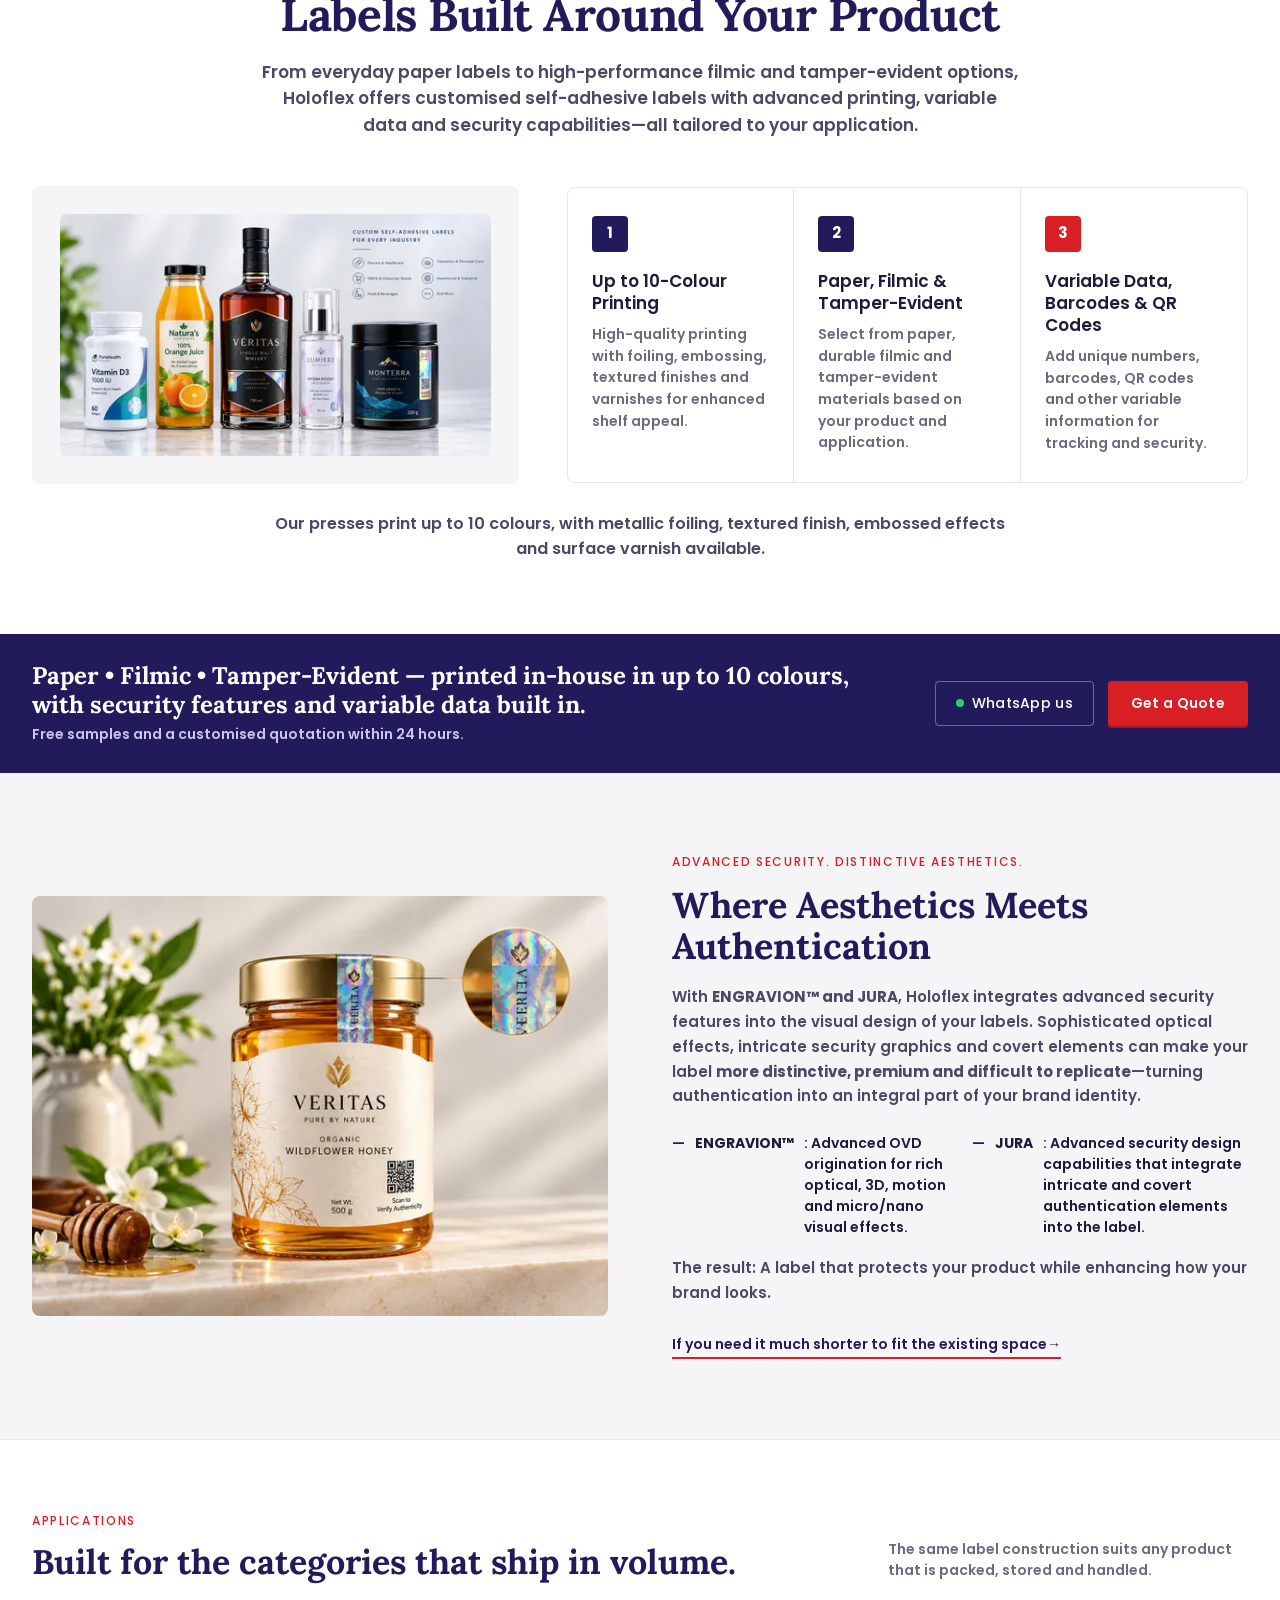
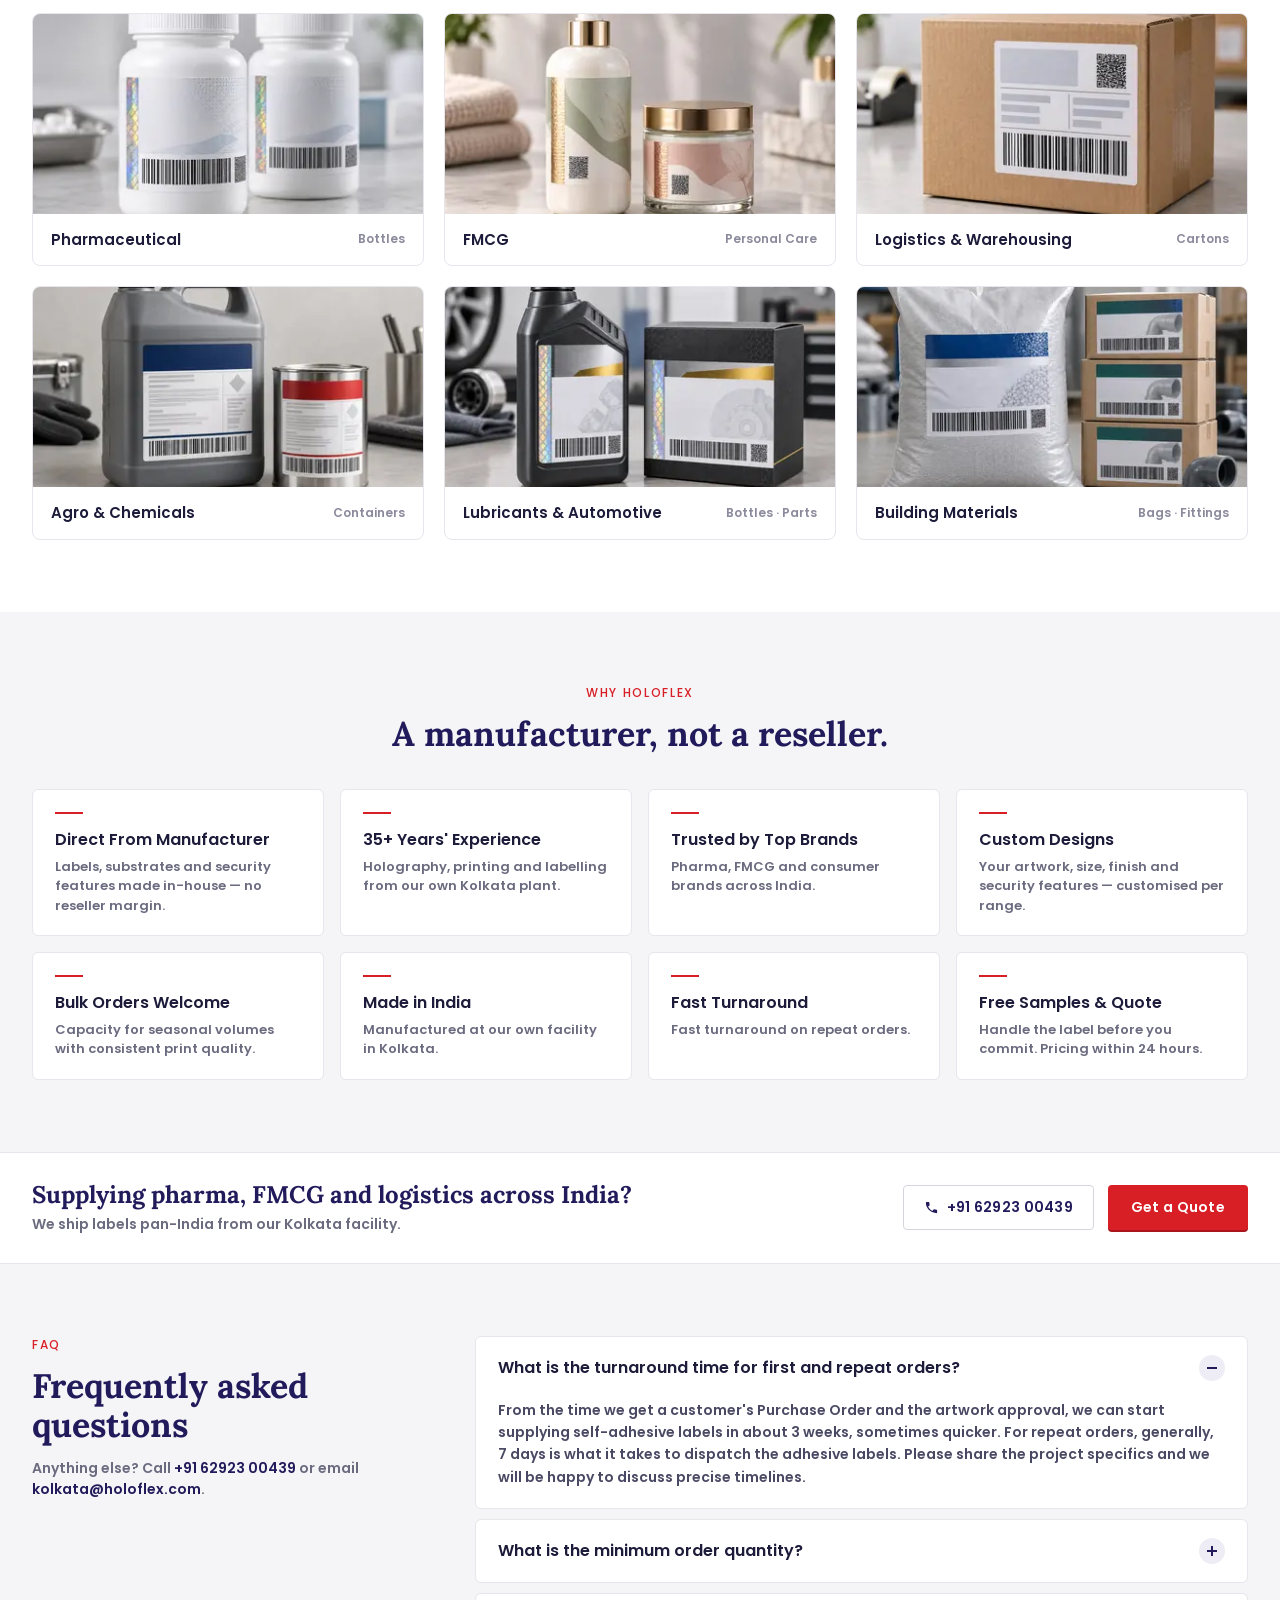
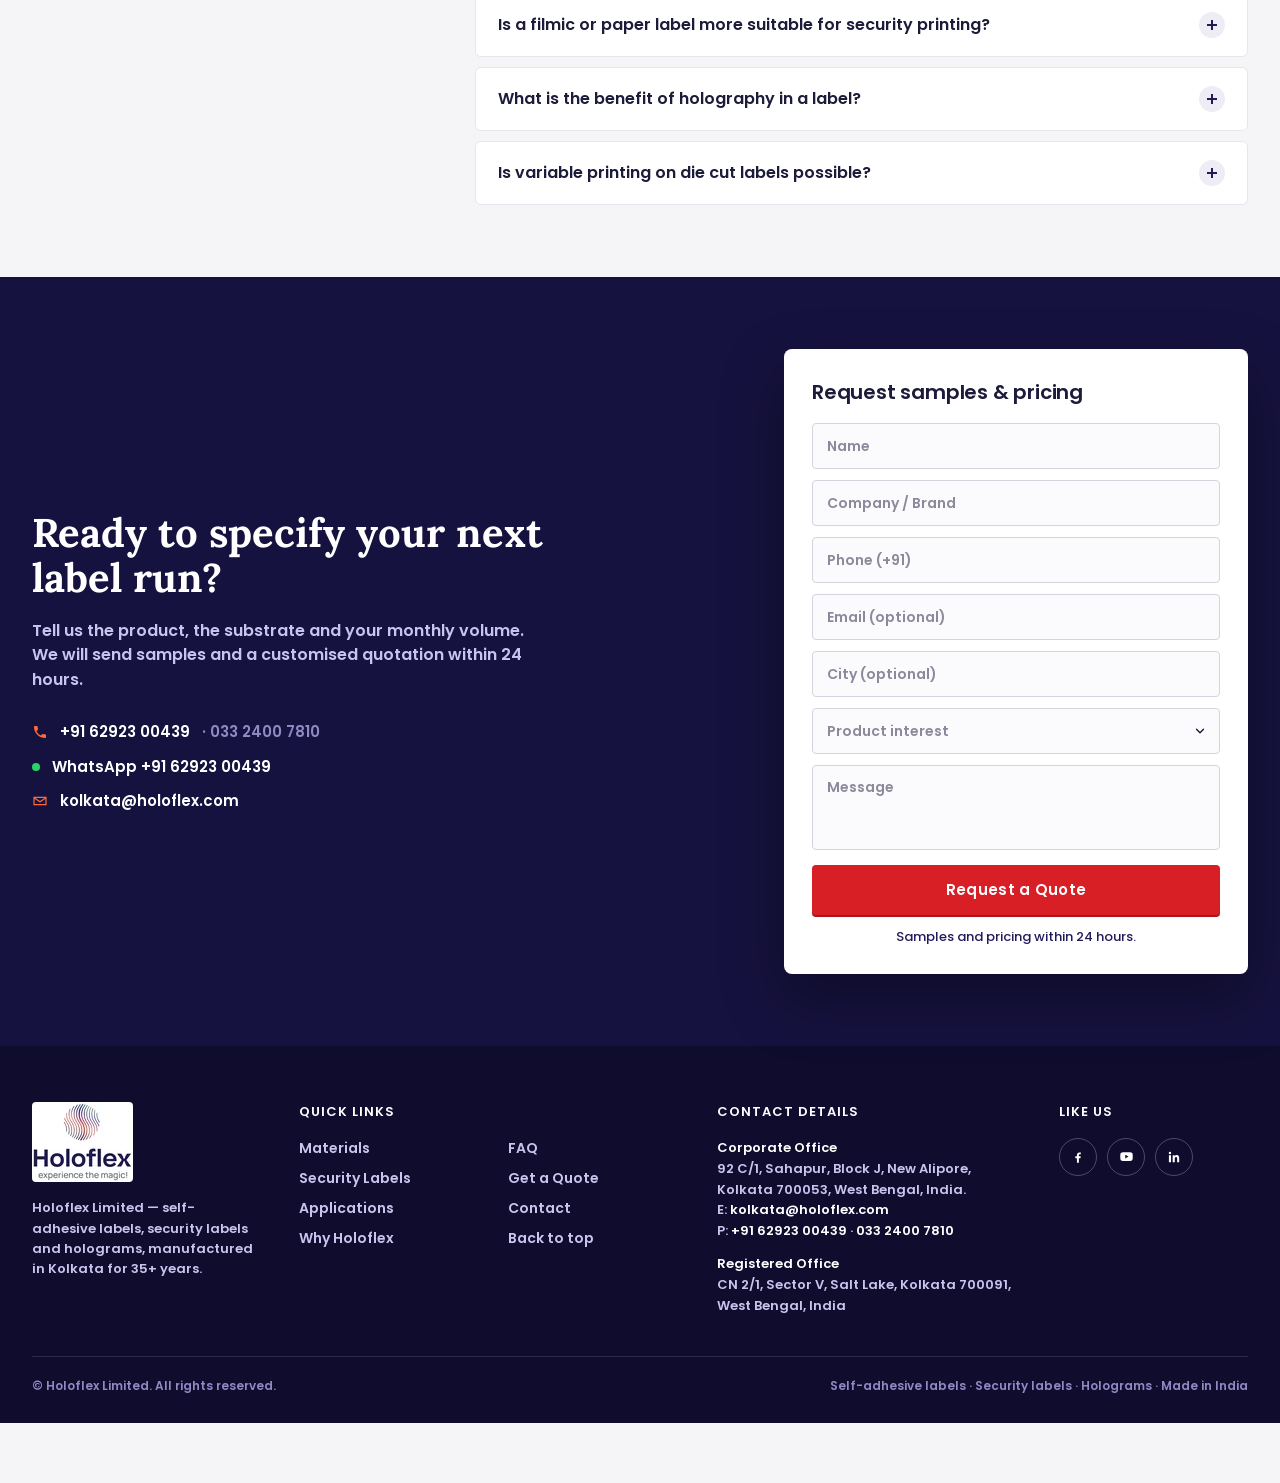
==== commit 50da10f7: "Replace Security block photo with honey jar seal shot Swap the hologram close-up for the client's ho" ====
--- a/index.html
+++ b/index.html
@@ -340,7 +340,7 @@
     <div class="lp-security__media">
       <picture>
         <source type="image/webp" srcset="images/lp-security-600.webp 600w, images/lp-security-1200.webp 1200w" sizes="(min-width: 1024px) 592px, calc(100vw - 32px)">
-        <img src="images/lp-security-600.jpg" srcset="images/lp-security-600.jpg 600w, images/lp-security-1200.jpg 1200w" sizes="(min-width: 1024px) 592px, calc(100vw - 32px)" width="600" height="400" loading="lazy" decoding="async" alt="Holographic security stripe with a fine guilloche line pattern on a dark Holoflex security label, shown in close-up">
+        <img src="images/lp-security-600.jpg" srcset="images/lp-security-600.jpg 600w, images/lp-security-1200.jpg 1200w" sizes="(min-width: 1024px) 592px, calc(100vw - 32px)" width="600" height="450" loading="lazy" decoding="async" alt="Holoflex tamper-evident holographic seal across the lid of a honey jar, with a magnified detail of the seal and a printed QR code for authentication">
       </picture>
     </div>
     <div class="lp-security__copy">
